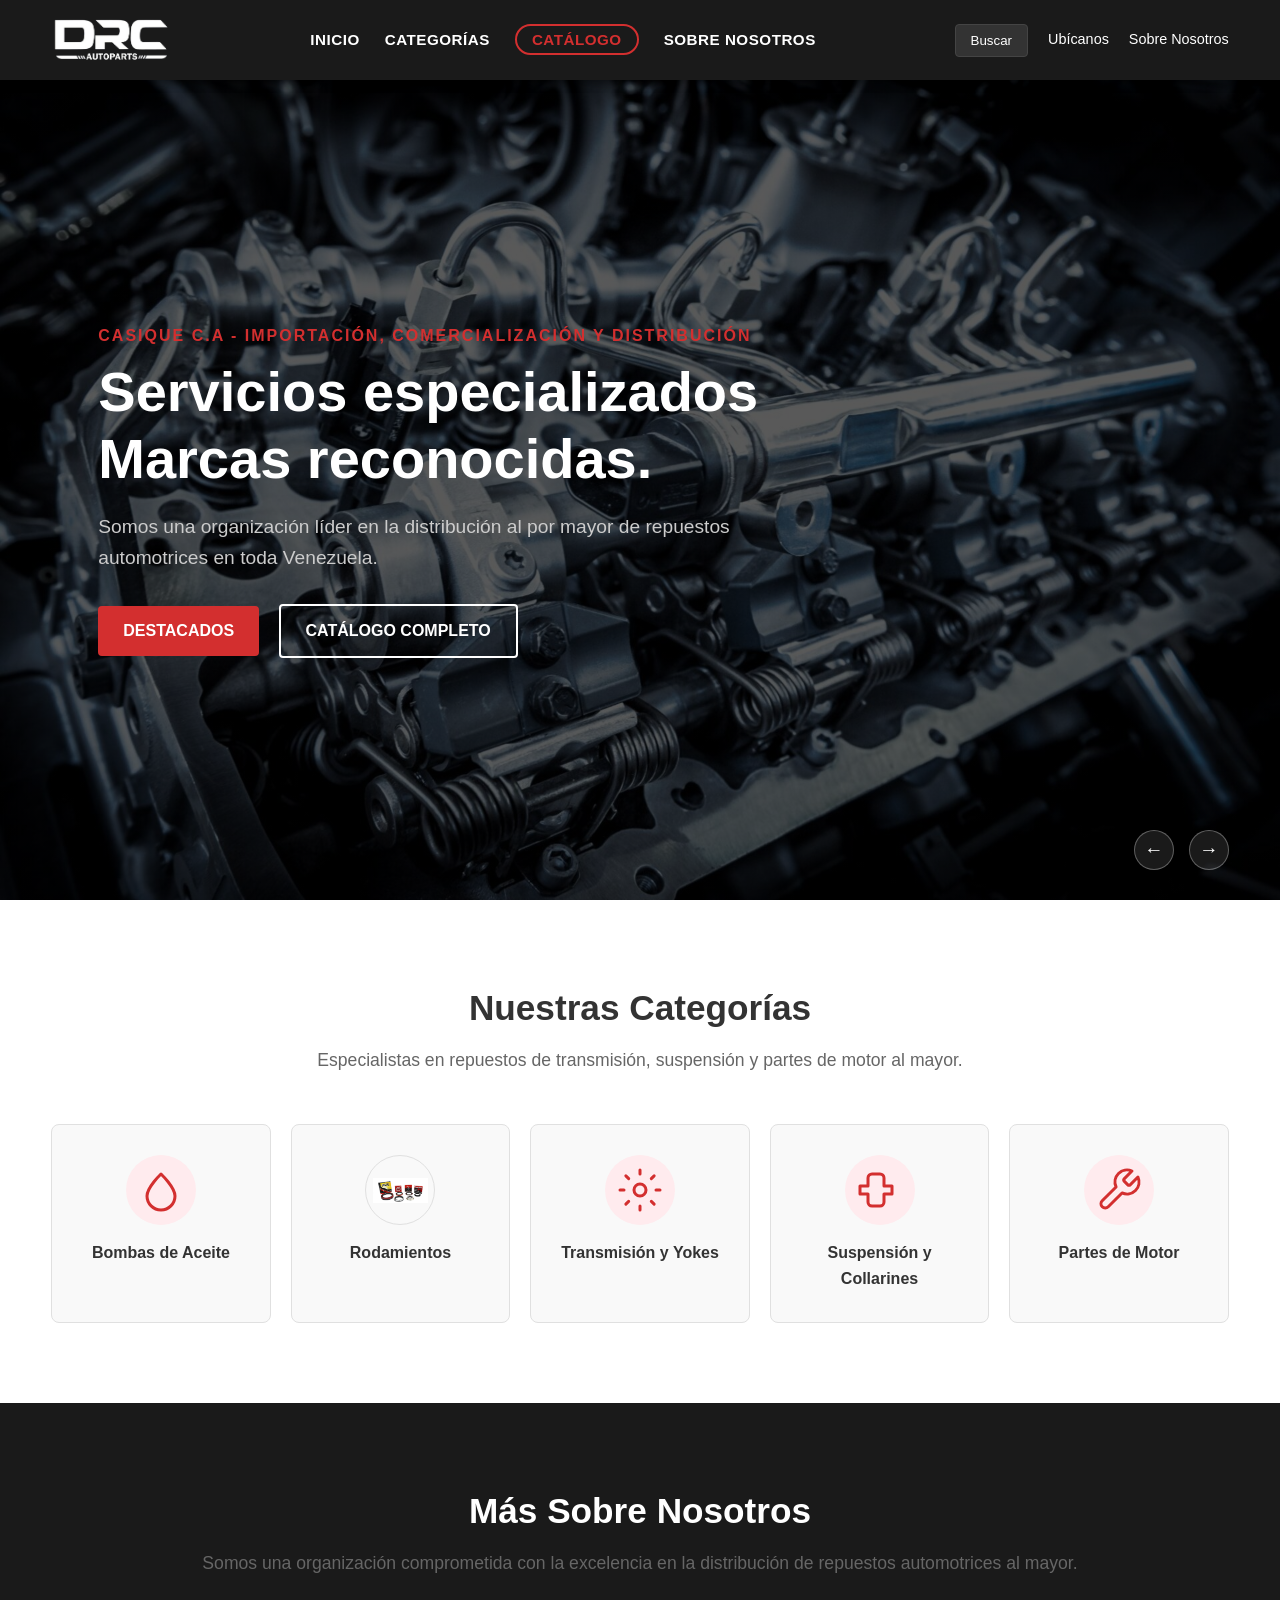
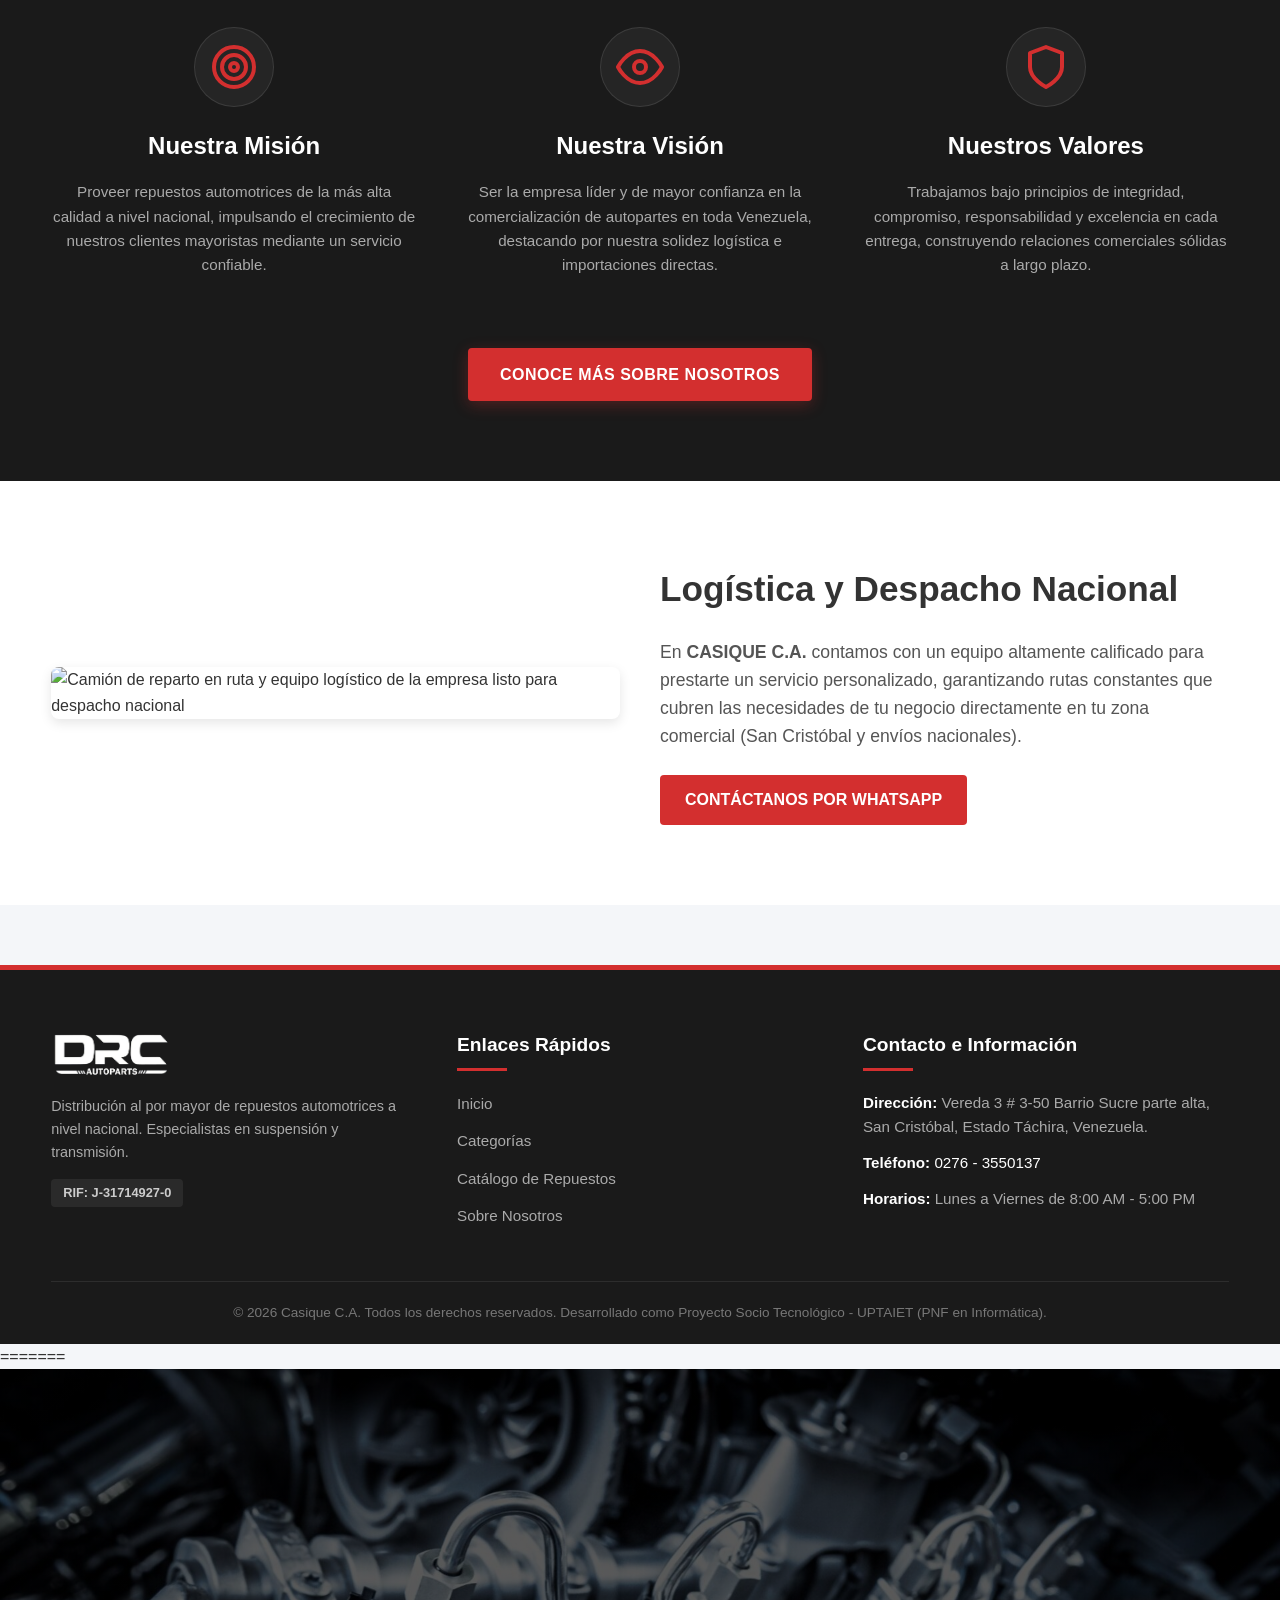
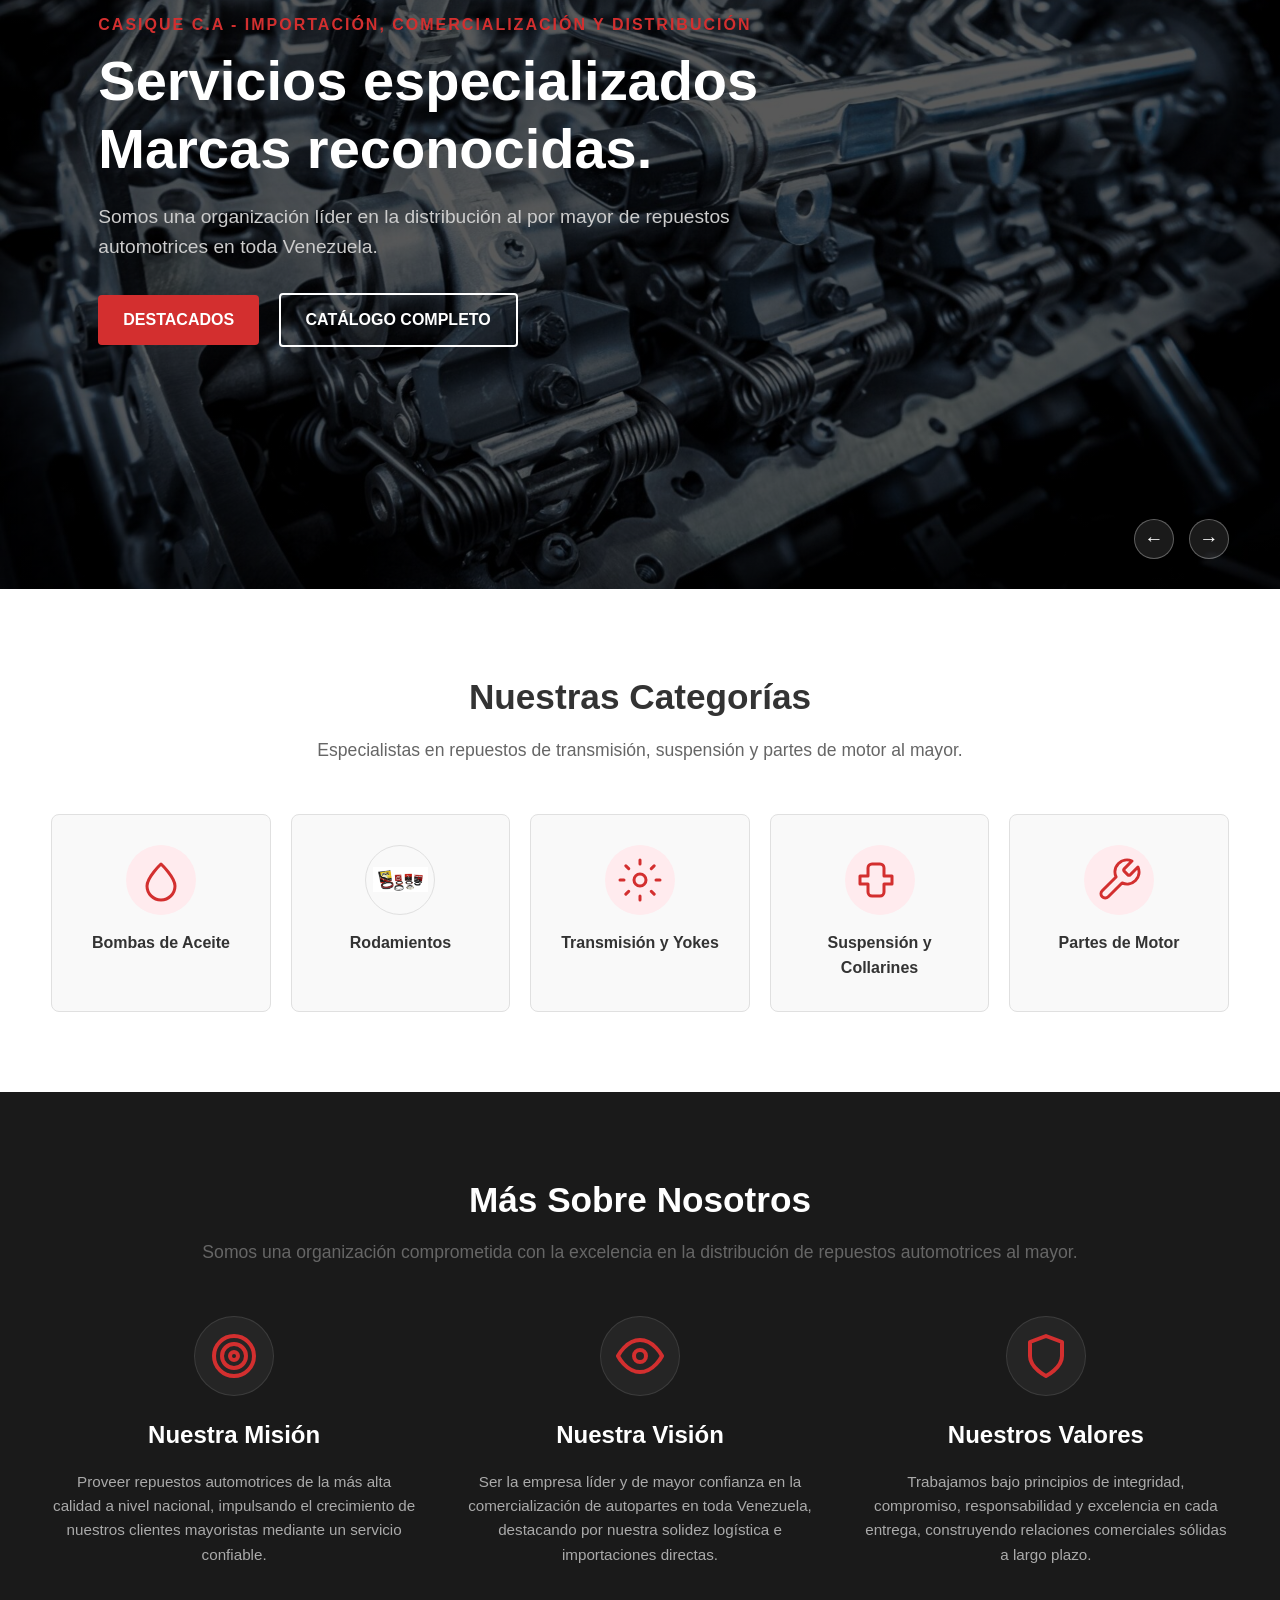
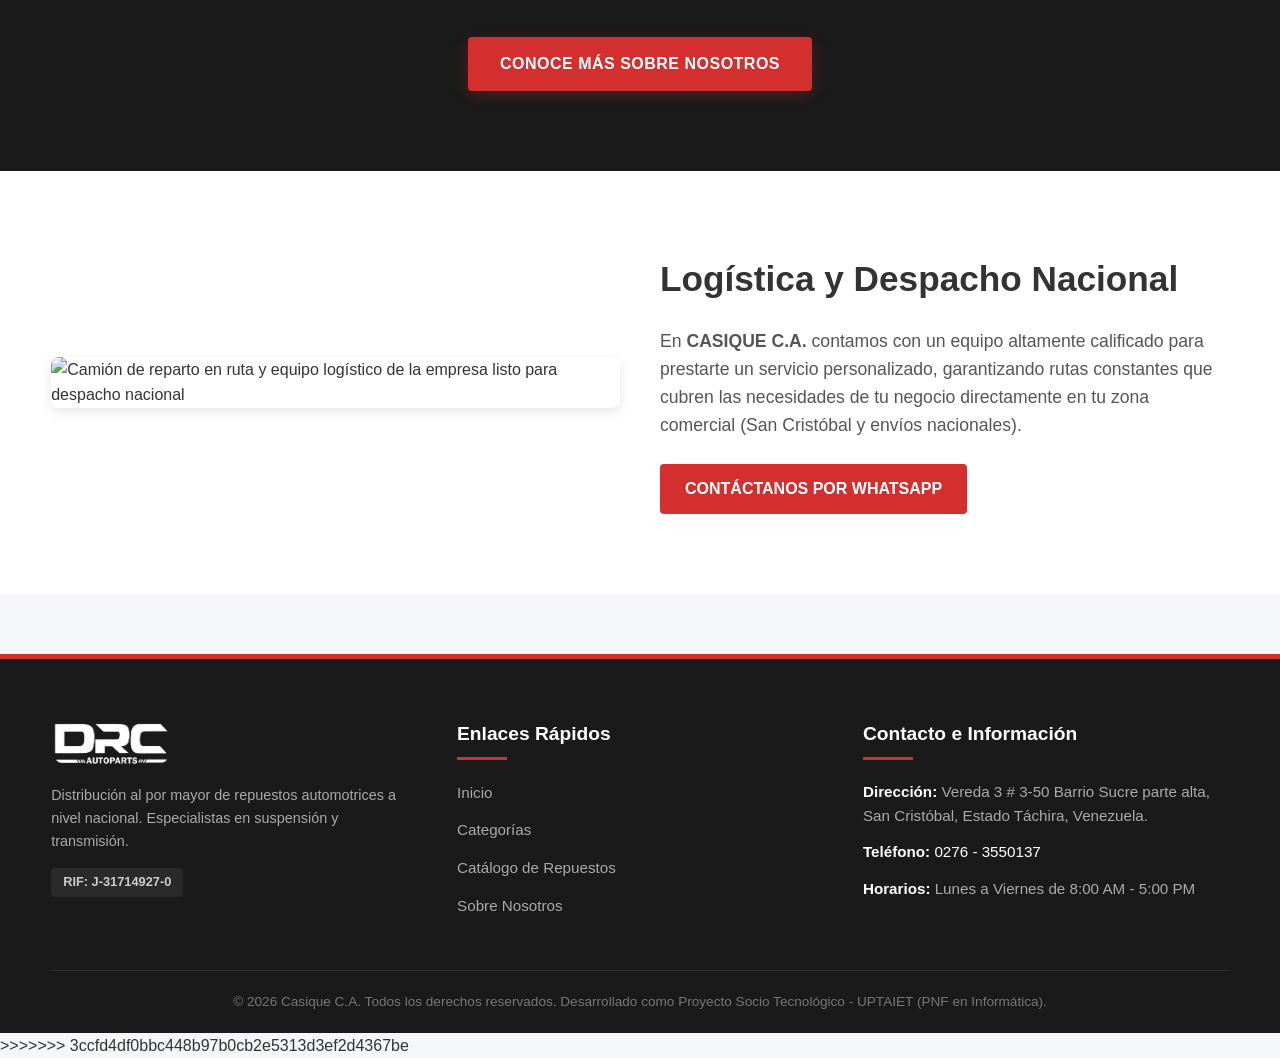
==== index.html @ ba5ac3df "resubiendo" ====
<!DOCTYPE html>
<html lang="es">

<head>
    <meta charset="UTF-8">
    <meta name="viewport" content="width=device-width, initial-scale=1.0">
    <title>Casique C.A | Mayor de Repuestos para Autos y Camiones</title>
    <link rel="stylesheet" href="estilos.css">
</head>

<body>

    <header>
        <div class="logo">
            <img src="images/logo.png" alt="Logo de la empresa Casique C.A.">
        </div>

        <nav id="nav-menu">
            <ul>
                <li><a href="#inicio">Inicio</a></li>
                <li><a href="#categorias">Categorías</a></li>
                <li><a href="catalogo.html" class="highlight-link">Catálogo</a></li>
                <li><a href="#sobre-nosotros">Sobre Nosotros</a></li>
            </ul>
        </nav>

        <div class="header-tools">
            <button class="buscar" id="header-search-btn">Buscar</button>
            <a href="#despacho">Ubícanos</a>
            <a href="#sobre-nosotros">Sobre Nosotros</a>
        </div>

        <button class="hamburger" id="hamburger-btn" aria-label="Abrir menú">
            <span></span>
            <span></span>
            <span></span>
        </button>
    </header>

    <main>

        <section id="inicio">
            <div class="banner-background">
                <div class="slide active"
                    style="background-image: linear-gradient(rgba(0,0,0,0.65), rgba(0,0,0,0.65)), url('images/fondo1.jpg');">
                </div>
                <div class="slide"
                    style="background-image: linear-gradient(rgba(0,0,0,0.65), rgba(0,0,0,0.65)), url('https://images.unsplash.com/photo-1486006920555-c77dce18193b?auto=format&fit=crop&w=1600&q=80');">
                </div>
                <div class="slide"
                    style="background-image: linear-gradient(rgba(0,0,0,0.65), rgba(0,0,0,0.65)), url('https://images.unsplash.com/photo-1507136566006-cfc505b114fc?auto=format&fit=crop&w=1600&q=80');">
                </div>
            </div>

            <div class="banner-content">
                <p class="subtitle">CASIQUE C.A - IMPORTACIÓN, COMERCIALIZACIÓN Y DISTRIBUCIÓN</p>
                <h1 id="slider-title">Servicios especializados<br>Marcas reconocidas.</h1>
                <p id="slider-desc">Somos una organización líder en la distribución al por mayor de repuestos
                    automotrices en toda Venezuela.</p>
                <a href="#productos" class="btn">DESTACADOS</a>
                <a href="catalogo.html" class="btn btn-outline"
                    style="margin-left: 15px; background-color: transparent; border: 2px solid #fff; color: #fff;">CATÁLOGO
                    COMPLETO</a>
            </div>

            <div class="slider-controls">
                <button class="prev" id="slider-prev">&larr;</button>
                <button class="next" id="slider-next">&rarr;</button>
            </div>
        </section>


        <section id="categorias">
            <h2>Nuestras Categorías</h2>
            <p>Especialistas en repuestos de transmisión, suspensión y partes de motor al mayor.</p>

            <div class="grid-categorias">
                <article class="categoria-item" data-filter="bombas">
                    <div class="categoria-icon">
                        <svg width="48" height="48" viewBox="0 0 24 24" fill="none" stroke="currentColor"
                            stroke-width="1.5" stroke-linecap="round" stroke-linejoin="round">
                            <path d="M12 22a7 7 0 0 0 7-7c0-4.3-7-11-7-11S5 10.7 5 15a7 7 0 0 0 7 7z"></path>
                        </svg>
                    </div>
                    <h3>Bombas de Aceite</h3>
                </article>
                <article class="categoria-item" data-filter="rodamientos">
                    <div class="categoria-icon-img">
                        <img src="images/rodamiento.PNG" alt="Rodamiento automotriz Casique C.A.">
                    </div>
                    <h3>Rodamientos</h3>
                </article>
                <article class="categoria-item" data-filter="transmision">
                    <div class="categoria-icon">
                        <svg width="48" height="48" viewBox="0 0 24 24" fill="none" stroke="currentColor"
                            stroke-width="1.5" stroke-linecap="round" stroke-linejoin="round">
                            <circle cx="12" cy="12" r="3"></circle>
                            <path
                                d="M12 2v2M12 20v2M4.93 4.93l1.41 1.41M17.66 17.66l1.41 1.41M2 12h2M20 12h2M6.34 17.66l-1.41 1.41M19.07 4.93l-1.41 1.41">
                            </path>
                        </svg>
                    </div>
                    <h3>Transmisión y Yokes</h3>
                </article>
                <article class="categoria-item" data-filter="suspension">
                    <div class="categoria-icon">
                        <svg width="48" height="48" viewBox="0 0 24 24" fill="none" stroke="currentColor"
                            stroke-width="1.5" stroke-linecap="round" stroke-linejoin="round">
                            <path
                                d="M18 10h-4V6a2 2 0 0 0-2-2H8a2 2 0 0 0-2 2v4H2v4h4v4a2 2 0 0 0 2 2h4a2 2 0 0 0 2-2v-4h4v-4z">
                            </path>
                        </svg>
                    </div>
                    <h3>Suspensión y Collarines</h3>
                </article>
                <article class="categoria-item" data-filter="motor">
                    <div class="categoria-icon">
                        <svg width="48" height="48" viewBox="0 0 24 24" fill="none" stroke="currentColor"
                            stroke-width="1.5" stroke-linecap="round" stroke-linejoin="round">
                            <path
                                d="M14.7 6.3a1 1 0 0 0 0 1.4l1.6 1.6a1 1 0 0 0 1.4 0l3.77-3.77a6 6 0 0 1-7.94 7.94l-6.91 6.91a2.12 2.12 0 0 1-3-3l6.91-6.91a6 6 0 0 1 7.94-7.94l-3.76 3.76z">
                            </path>
                        </svg>
                    </div>
                    <h3>Partes de Motor</h3>
                </article>
            </div>
        </section>

        <section id="sobre-nosotros">
            <h2>Más Sobre Nosotros</h2>
            <p>Somos una organización comprometida con la excelencia en la distribución de repuestos automotrices al
                mayor.</p>

            <div class="grid-nosotros">
                <div class="nosotros-item">
                    <div class="icono">
                        <svg width="48" height="48" viewBox="0 0 24 24" fill="none" stroke="currentColor"
                            stroke-width="2" stroke-linecap="round" stroke-linejoin="round">
                            <circle cx="12" cy="12" r="10"></circle>
                            <circle cx="12" cy="12" r="6"></circle>
                            <circle cx="12" cy="12" r="2"></circle>
                        </svg>
                    </div>
                    <h3>Nuestra Misión</h3>
                    <p>Proveer repuestos automotrices de la más alta calidad a nivel nacional, impulsando el crecimiento
                        de nuestros clientes mayoristas mediante un servicio confiable.</p>
                </div>
                <div class="nosotros-item">
                    <div class="icono">
                        <svg width="48" height="48" viewBox="0 0 24 24" fill="none" stroke="currentColor"
                            stroke-width="2" stroke-linecap="round" stroke-linejoin="round">
                            <path d="M1 12s4-8 11-8 11 8 11 8-4 8-11 8-11-8-11-8z"></path>
                            <circle cx="12" cy="12" r="3"></circle>
                        </svg>
                    </div>
                    <h3>Nuestra Visión</h3>
                    <p>Ser la empresa líder y de mayor confianza en la comercialización de autopartes en toda Venezuela,
                        destacando por nuestra solidez logística e importaciones directas.</p>
                </div>
                <div class="nosotros-item">
                    <div class="icono">
                        <svg width="48" height="48" viewBox="0 0 24 24" fill="none" stroke="currentColor"
                            stroke-width="2" stroke-linecap="round" stroke-linejoin="round">
                            <path d="M12 22s8-4 8-10V5l-8-3-8 3v7c0 6 8 10 8 10z"></path>
                        </svg>
                    </div>
                    <h3>Nuestros Valores</h3>
                    <p>Trabajamos bajo principios de integridad, compromiso, responsabilidad y excelencia en cada
                        entrega, construyendo relaciones comerciales sólidas a largo plazo.</p>
                </div>
            </div>

            <div class="nosotros-cta" style="text-align: center; margin-top: 50px;">
                <a href="nosotros.html" class="btn btn-large">Conoce más sobre nosotros</a>
            </div>
        </section>


        <section id="despacho">
            <div class="despacho-banner">
                <img src="https://images.unsplash.com/photo-1586528116311-ad8dd3c8310d?auto=format&fit=crop&w=800&q=80"
                    alt="Camión de reparto en ruta y equipo logístico de la empresa listo para despacho nacional">
            </div>

            <div class="despacho-texto">
                <h2>Logística y Despacho Nacional</h2>
                <p>En <strong>CASIQUE C.A.</strong> contamos con un equipo altamente calificado para prestarte un
                    servicio personalizado, garantizando rutas constantes que cubren las necesidades de tu negocio
                    directamente en tu zona comercial (San Cristóbal y envíos nacionales).</p>
                <a href="https://wa.me/582763550137" target="_blank" class="btn">Contáctanos por WhatsApp</a>
            </div>
        </section>

    </main>

    <!-- El Modal de Detalles del Producto ha sido trasladado a catalogo.html -->

    <!-- Pie de Página Institucional -->
    <footer>
        <div class="footer-container">
            <div class="footer-col footer-about">
                <img src="images/logo.png" alt="Casique C.A. Logo" class="footer-logo">
                <p>Distribución al por mayor de repuestos automotrices a nivel nacional. Especialistas en suspensión y
                    transmisión.</p>
                <div class="footer-rif">RIF: J-31714927-0</div>
            </div>

            <div class="footer-col footer-links">
                <h3>Enlaces Rápidos</h3>
                <ul>
                    <li><a href="#inicio">Inicio</a></li>
                    <li><a href="#categorias">Categorías</a></li>
                    <li><a href="catalogo.html">Catálogo de Repuestos</a></li>
                    <li><a href="#sobre-nosotros">Sobre Nosotros</a></li>
                </ul>
            </div>

            <div class="footer-col footer-contact">
                <h3>Contacto e Información</h3>
                <p><strong>Dirección:</strong> Vereda 3 # 3-50 Barrio Sucre parte alta, San Cristóbal, Estado Táchira,
                    Venezuela.</p>
                <p><strong>Teléfono:</strong> <a href="tel:+582763550137">0276 - 3550137</a></p>
                <p><strong>Horarios:</strong> Lunes a Viernes de 8:00 AM - 5:00 PM</p>
            </div>
        </div>

        <div class="footer-bottom">
            <p>&copy; 2026 Casique C.A. Todos los derechos reservados. Desarrollado como Proyecto Socio Tecnológico -
                UPTAIET (PNF en Informática).</p>
        </div>
    </footer>

    <script src="datos.js"></script>
    <script src="script.js"></script>
</body>

=======
<!DOCTYPE html>
<html lang="es">

<head>
    <meta charset="UTF-8">
    <meta name="viewport" content="width=device-width, initial-scale=1.0">
    <title>Casique C.A | Mayor de Repuestos para Autos y Camiones</title>
    <link rel="stylesheet" href="estilos.css">
</head>

<body>

    <header>
        <div class="logo">
            <img src="images/logo.png" alt="Logo de la empresa Casique C.A.">
        </div>

        <nav id="nav-menu">
            <ul>
                <li><a href="#inicio">Inicio</a></li>
                <li><a href="#categorias">Categorías</a></li>
                <li><a href="catalogo.html" class="highlight-link">Catálogo</a></li>
                <li><a href="#sobre-nosotros">Sobre Nosotros</a></li>
            </ul>
        </nav>

        <div class="header-tools">
            <button class="buscar" id="header-search-btn">Buscar</button>
            <a href="#despacho">Ubícanos</a>
            <a href="#sobre-nosotros">Sobre Nosotros</a>
        </div>

        <button class="hamburger" id="hamburger-btn" aria-label="Abrir menú">
            <span></span>
            <span></span>
            <span></span>
        </button>
    </header>

    <main>

        <section id="inicio">
            <div class="banner-background">
                <div class="slide active"
                    style="background-image: linear-gradient(rgba(0,0,0,0.65), rgba(0,0,0,0.65)), url('images/fondo1.jpg');">
                </div>
                <div class="slide"
                    style="background-image: linear-gradient(rgba(0,0,0,0.65), rgba(0,0,0,0.65)), url('https://images.unsplash.com/photo-1486006920555-c77dce18193b?auto=format&fit=crop&w=1600&q=80');">
                </div>
                <div class="slide"
                    style="background-image: linear-gradient(rgba(0,0,0,0.65), rgba(0,0,0,0.65)), url('https://images.unsplash.com/photo-1507136566006-cfc505b114fc?auto=format&fit=crop&w=1600&q=80');">
                </div>
            </div>

            <div class="banner-content">
                <p class="subtitle">CASIQUE C.A - IMPORTACIÓN, COMERCIALIZACIÓN Y DISTRIBUCIÓN</p>
                <h1 id="slider-title">Servicios especializados<br>Marcas reconocidas.</h1>
                <p id="slider-desc">Somos una organización líder en la distribución al por mayor de repuestos
                    automotrices en toda Venezuela.</p>
                <a href="#productos" class="btn">DESTACADOS</a>
                <a href="catalogo.html" class="btn btn-outline"
                    style="margin-left: 15px; background-color: transparent; border: 2px solid #fff; color: #fff;">CATÁLOGO
                    COMPLETO</a>
            </div>

            <div class="slider-controls">
                <button class="prev" id="slider-prev">&larr;</button>
                <button class="next" id="slider-next">&rarr;</button>
            </div>
        </section>


        <section id="categorias">
            <h2>Nuestras Categorías</h2>
            <p>Especialistas en repuestos de transmisión, suspensión y partes de motor al mayor.</p>

            <div class="grid-categorias">
                <article class="categoria-item" data-filter="bombas">
                    <div class="categoria-icon">
                        <svg width="48" height="48" viewBox="0 0 24 24" fill="none" stroke="currentColor"
                            stroke-width="1.5" stroke-linecap="round" stroke-linejoin="round">
                            <path d="M12 22a7 7 0 0 0 7-7c0-4.3-7-11-7-11S5 10.7 5 15a7 7 0 0 0 7 7z"></path>
                        </svg>
                    </div>
                    <h3>Bombas de Aceite</h3>
                </article>
                <article class="categoria-item" data-filter="rodamientos">
                    <div class="categoria-icon-img">
                        <img src="images/rodamiento.PNG" alt="Rodamiento automotriz Casique C.A.">
                    </div>
                    <h3>Rodamientos</h3>
                </article>
                <article class="categoria-item" data-filter="transmision">
                    <div class="categoria-icon">
                        <svg width="48" height="48" viewBox="0 0 24 24" fill="none" stroke="currentColor"
                            stroke-width="1.5" stroke-linecap="round" stroke-linejoin="round">
                            <circle cx="12" cy="12" r="3"></circle>
                            <path
                                d="M12 2v2M12 20v2M4.93 4.93l1.41 1.41M17.66 17.66l1.41 1.41M2 12h2M20 12h2M6.34 17.66l-1.41 1.41M19.07 4.93l-1.41 1.41">
                            </path>
                        </svg>
                    </div>
                    <h3>Transmisión y Yokes</h3>
                </article>
                <article class="categoria-item" data-filter="suspension">
                    <div class="categoria-icon">
                        <svg width="48" height="48" viewBox="0 0 24 24" fill="none" stroke="currentColor"
                            stroke-width="1.5" stroke-linecap="round" stroke-linejoin="round">
                            <path
                                d="M18 10h-4V6a2 2 0 0 0-2-2H8a2 2 0 0 0-2 2v4H2v4h4v4a2 2 0 0 0 2 2h4a2 2 0 0 0 2-2v-4h4v-4z">
                            </path>
                        </svg>
                    </div>
                    <h3>Suspensión y Collarines</h3>
                </article>
                <article class="categoria-item" data-filter="motor">
                    <div class="categoria-icon">
                        <svg width="48" height="48" viewBox="0 0 24 24" fill="none" stroke="currentColor"
                            stroke-width="1.5" stroke-linecap="round" stroke-linejoin="round">
                            <path
                                d="M14.7 6.3a1 1 0 0 0 0 1.4l1.6 1.6a1 1 0 0 0 1.4 0l3.77-3.77a6 6 0 0 1-7.94 7.94l-6.91 6.91a2.12 2.12 0 0 1-3-3l6.91-6.91a6 6 0 0 1 7.94-7.94l-3.76 3.76z">
                            </path>
                        </svg>
                    </div>
                    <h3>Partes de Motor</h3>
                </article>
            </div>
        </section>


        <!-- El Catálogo Interactivo ha sido trasladado a catalogo.html -->


        <section id="sobre-nosotros">
            <h2>Más Sobre Nosotros</h2>
            <p>Somos una organización comprometida con la excelencia en la distribución de repuestos automotrices al
                mayor.</p>

            <div class="grid-nosotros">
                <div class="nosotros-item">
                    <div class="icono">
                        <svg width="48" height="48" viewBox="0 0 24 24" fill="none" stroke="currentColor"
                            stroke-width="2" stroke-linecap="round" stroke-linejoin="round">
                            <circle cx="12" cy="12" r="10"></circle>
                            <circle cx="12" cy="12" r="6"></circle>
                            <circle cx="12" cy="12" r="2"></circle>
                        </svg>
                    </div>
                    <h3>Nuestra Misión</h3>
                    <p>Proveer repuestos automotrices de la más alta calidad a nivel nacional, impulsando el crecimiento
                        de nuestros clientes mayoristas mediante un servicio confiable.</p>
                </div>
                <div class="nosotros-item">
                    <div class="icono">
                        <svg width="48" height="48" viewBox="0 0 24 24" fill="none" stroke="currentColor"
                            stroke-width="2" stroke-linecap="round" stroke-linejoin="round">
                            <path d="M1 12s4-8 11-8 11 8 11 8-4 8-11 8-11-8-11-8z"></path>
                            <circle cx="12" cy="12" r="3"></circle>
                        </svg>
                    </div>
                    <h3>Nuestra Visión</h3>
                    <p>Ser la empresa líder y de mayor confianza en la comercialización de autopartes en toda Venezuela,
                        destacando por nuestra solidez logística e importaciones directas.</p>
                </div>
                <div class="nosotros-item">
                    <div class="icono">
                        <svg width="48" height="48" viewBox="0 0 24 24" fill="none" stroke="currentColor"
                            stroke-width="2" stroke-linecap="round" stroke-linejoin="round">
                            <path d="M12 22s8-4 8-10V5l-8-3-8 3v7c0 6 8 10 8 10z"></path>
                        </svg>
                    </div>
                    <h3>Nuestros Valores</h3>
                    <p>Trabajamos bajo principios de integridad, compromiso, responsabilidad y excelencia en cada
                        entrega, construyendo relaciones comerciales sólidas a largo plazo.</p>
                </div>
            </div>

            <div class="nosotros-cta" style="text-align: center; margin-top: 50px;">
                <a href="nosotros.html" class="btn btn-large">Conoce más sobre nosotros</a>
            </div>
        </section>


        <section id="despacho">
            <div class="despacho-banner">
                <img src="https://images.unsplash.com/photo-1586528116311-ad8dd3c8310d?auto=format&fit=crop&w=800&q=80"
                    alt="Camión de reparto en ruta y equipo logístico de la empresa listo para despacho nacional">
            </div>

            <div class="despacho-texto">
                <h2>Logística y Despacho Nacional</h2>
                <p>En <strong>CASIQUE C.A.</strong> contamos con un equipo altamente calificado para prestarte un
                    servicio personalizado, garantizando rutas constantes que cubren las necesidades de tu negocio
                    directamente en tu zona comercial (San Cristóbal y envíos nacionales).</p>
                <a href="https://wa.me/582763550137" target="_blank" class="btn">Contáctanos por WhatsApp</a>
            </div>
        </section>

    </main>

    <!-- El Modal de Detalles del Producto ha sido trasladado a catalogo.html -->

    <!-- Pie de Página Institucional -->
    <footer>
        <div class="footer-container">
            <div class="footer-col footer-about">
                <img src="images/logo.png" alt="Casique C.A. Logo" class="footer-logo">
                <p>Distribución al por mayor de repuestos automotrices a nivel nacional. Especialistas en suspensión y
                    transmisión.</p>
                <div class="footer-rif">RIF: J-31714927-0</div>
            </div>

            <div class="footer-col footer-links">
                <h3>Enlaces Rápidos</h3>
                <ul>
                    <li><a href="#inicio">Inicio</a></li>
                    <li><a href="#categorias">Categorías</a></li>
                    <li><a href="catalogo.html">Catálogo de Repuestos</a></li>
                    <li><a href="#sobre-nosotros">Sobre Nosotros</a></li>
                </ul>
            </div>

            <div class="footer-col footer-contact">
                <h3>Contacto e Información</h3>
                <p><strong>Dirección:</strong> Vereda 3 # 3-50 Barrio Sucre parte alta, San Cristóbal, Estado Táchira,
                    Venezuela.</p>
                <p><strong>Teléfono:</strong> <a href="tel:+582763550137">0276 - 3550137</a></p>
                <p><strong>Horarios:</strong> Lunes a Viernes de 8:00 AM - 5:00 PM</p>
            </div>
        </div>

        <div class="footer-bottom">
            <p>&copy; 2026 Casique C.A. Todos los derechos reservados. Desarrollado como Proyecto Socio Tecnológico -
                UPTAIET (PNF en Informática).</p>
        </div>
    </footer>

    <script src="datos.js"></script>
    <script src="script.js"></script>
</body>

>>>>>>> 3ccfd4df0bbc448b97b0cb2e5313d3ef2d4367be

</html>
---- estilos.css ----
:root {
            --primary: #d32f2f;
            --primary-hover: #b71c1c;
            --dark: #1a1a1a;
            --light: #f4f6f9;
            --white: #ffffff;
            --gray-text: #666;
            --light-gray: #e0e0e0;
            --transition: all 0.3s ease;
        }

        /* --- ESTILOS GENERALES Y RESETEO --- */
        * {
            margin: 0;
            padding: 0;
            box-sizing: border-box;
        }

        body {
            font-family: 'Segoe UI', Tahoma, Geneva, Verdana, sans-serif;
            background-color: var(--light);
            color: #333;
            line-height: 1.6;
            padding-top: 80px; /* Evita que el header fijo tape el contenido */
            overflow-x: hidden;
        }

        a {
            text-decoration: none;
            color: inherit;
        }

        ul {
            list-style: none;
        }

        img {
            max-width: 100%;
            height: auto;
            display: block;
        }

        /* --- BOTONES --- */
        .btn {
            display: inline-block;
            background-color: var(--primary); /* Rojo automotriz/corporativo */
            color: #fff;
            padding: 12px 25px;
            font-weight: bold;
            border-radius: 4px;
            text-transform: uppercase;
            transition: var(--transition);
            border: none;
            cursor: pointer;
        }

        .btn:hover {
            background-color: var(--primary-hover);
        }

        .btn-large {
            padding: 14px 32px;
            font-size: 1rem;
            letter-spacing: 0.5px;
            box-shadow: 0 4px 15px rgba(211, 47, 47, 0.3);
        }

        /* --- HEADER GLOBAL --- */
        header {
            position: fixed;
            top: 0;
            left: 0;
            width: 100%;
            height: 80px;
            background-color: var(--dark); /* Fondo oscuro elegante */
            color: #fff;
            display: flex;
            justify-content: space-between;
            align-items: center;
            padding: 0 4%;
            box-shadow: 0 2px 10px rgba(0,0,0,0.3);
            z-index: 1000;
        }

        .logo img {
            height: 50px; /* Tamaño estimado para el logo corporativo */
            background-color: transparent;
        }

        nav ul {
            display: flex;
            gap: 25px;
        }

        nav ul li a {
            font-weight: 600;
            font-size: 0.95rem;
            text-transform: uppercase;
            letter-spacing: 0.5px;
            transition: color 0.3s;
        }

        nav ul li a:hover {
            color: var(--primary);
        }

        .header-tools {
            display: flex;
            align-items: center;
            gap: 20px;
        }

        .header-tools .buscar {
            background: #333;
            color: #fff;
            border: 1px solid #444;
            padding: 8px 15px;
            border-radius: 4px;
            cursor: pointer;
            transition: var(--transition);
        }

        .header-tools .buscar:hover {
            background-color: var(--primary);
            border-color: var(--primary);
        }

        .header-tools a {
            font-size: 0.9rem;
            font-weight: 500;
        }

        .btn-login {
            background-color: #333;
            padding: 8px 15px;
            border-radius: 4px;
            border: 1px solid #444;
            transition: var(--transition);
        }

        .btn-login:hover {
            background-color: var(--primary);
            border-color: var(--primary);
        }

        /* Hamburguesa por defecto oculta en escritorio */
        .hamburger {
            display: none;
        }

        /* --- SECCIÓN 1: BANNER PRINCIPAL (SLIDER) --- */
        #inicio {
            position: relative;
            height: calc(100vh - 80px);
            background-color: #0a0a0a;
            display: flex;
            align-items: center;
            overflow: hidden;
            color: #fff;
        }

        .banner-background {
            position: absolute;
            top: 0;
            left: 0;
            width: 100%;
            height: 100%;
            z-index: 1;
        }

        .slide {
            position: absolute;
            top: 0;
            left: 0;
            width: 100%;
            height: 100%;
            background-size: cover;
            background-position: center;
            opacity: 0;
            transition: opacity 1s ease-in-out;
            z-index: 1;
        }

        .slide.active {
            opacity: 1;
            z-index: 2;
        }

        .banner-content {
            position: relative;
            z-index: 3;
            max-width: 800px;
            padding: 0 4%;
            opacity: 1;
            transition: opacity 0.5s ease;
        }

        .banner-content p.subtitle {
            color: var(--primary);
            font-weight: bold;
            letter-spacing: 2px;
            margin-bottom: 10px;
        }

        .banner-content h1 {
            font-size: 3.5rem;
            line-height: 1.2;
            margin-bottom: 20px;
            font-weight: 800;
        }

        .banner-content p:nth-child(3) {
            font-size: 1.2rem;
            margin-bottom: 30px;
            color: #ccc;
        }

        /* Controles simulados del Slider */
        .slider-controls {
            position: absolute;
            bottom: 30px;
            right: 4%;
            z-index: 3;
            display: flex;
            align-items: center;
            gap: 15px;
        }

        .slider-controls button {
            background: rgba(255,255,255,0.1);
            border: 1px solid rgba(255,255,255,0.3);
            color: #fff;
            width: 40px;
            height: 40px;
            border-radius: 50%;
            cursor: pointer;
            font-size: 1.2rem;
            transition: background 0.3s;
        }

        .slider-controls button:hover {
            background: var(--primary);
            border-color: var(--primary);
        }

        /* --- SECCIÓN GENERAL (ESTRUCTURA DE BLOQUES) --- */
        section {
            padding: 80px 4%;
        }

        section h2 {
            font-size: 2.2rem;
            text-align: center;
            margin-bottom: 10px;
            font-weight: 700;
        }

        section > p {
            text-align: center;
            color: #666;
            margin-bottom: 50px;
            font-size: 1.1rem;
        }

        /* --- SECCIÓN 2: CATEGORÍAS --- */
        #categorias {
            background-color: var(--white);
        }

        .grid-categorias {
            display: grid;
            grid-template-columns: repeat(auto-fit, minmax(180px, 1fr));
            gap: 20px;
        }

        .categoria-item {
            background-color: #f9f9f9;
            border: 1px solid var(--light-gray);
            border-radius: 8px;
            padding: 30px 20px;
            text-align: center;
            transition: var(--transition);
            cursor: pointer;
        }

        .categoria-item:hover {
            transform: translateY(-5px);
            box-shadow: 0 5px 15px rgba(0,0,0,0.1);
            border-color: var(--primary);
        }

        .categoria-icon {
            width: 70px;
            height: 70px;
            background-color: #ffebee;
            color: var(--primary);
            border-radius: 50%;
            display: flex;
            align-items: center;
            justify-content: center;
            margin: 0 auto 15px;
            transition: var(--transition);
        }

        .categoria-icon-img {
            width: 70px;
            height: 70px;
            border-radius: 50%;
            background-color: #f9f9f9;
            overflow: hidden;
            border: 1px solid var(--light-gray);
            display: flex;
            align-items: center;
            justify-content: center;
            margin: 0 auto 15px;
            transition: var(--transition);
        }

        .categoria-icon-img img {
            max-width: 80%;
            max-height: 80%;
            object-fit: contain;
            background-color: transparent;
        }

        .categoria-item:hover .categoria-icon {
            background-color: var(--primary);
            color: var(--white);
        }

        .categoria-item:hover .categoria-icon-img {
            border-color: var(--primary);
        }

        .categoria-item h3 {
            font-size: 1rem;
            font-weight: 600;
        }

        /* --- SECCIÓN 3: CATALOGO DE PRODUCTOS --- */
        .seccion-catalogo {
            background-color: #f4f6f9;
        }

        .catalogo-controles {
            display: flex;
            flex-direction: column;
            gap: 20px;
            margin-bottom: 40px;
            align-items: center;
            width: 100%;
        }

        .buscador-caja {
            position: relative;
            width: 100%;
            max-width: 600px;
        }

        .buscador-caja input {
            width: 100%;
            padding: 14px 50px 14px 20px;
            font-size: 1rem;
            border: 2px solid var(--light-gray);
            border-radius: 30px;
            outline: none;
            transition: var(--transition);
            box-shadow: 0 2px 5px rgba(0,0,0,0.02);
        }

        .buscador-caja input:focus {
            border-color: var(--primary);
            box-shadow: 0 0 10px rgba(211, 47, 47, 0.15);
        }

        .btn-clear-search {
            position: absolute;
            right: 15px;
            top: 50%;
            transform: translateY(-50%);
            background: none;
            border: none;
            font-size: 1.5rem;
            color: #aaa;
            cursor: pointer;
            display: none;
            font-weight: bold;
        }

        .btn-clear-search:hover {
            color: var(--primary);
        }

        .filtros-categorias {
            display: flex;
            flex-wrap: wrap;
            justify-content: center;
            gap: 10px;
        }

        .filtro-btn {
            padding: 8px 20px;
            border: 1px solid var(--light-gray);
            border-radius: 20px;
            background-color: var(--white);
            cursor: pointer;
            font-weight: 600;
            font-size: 0.9rem;
            transition: var(--transition);
        }

        .filtro-btn:hover, .filtro-btn.activo {
            background-color: var(--primary);
            color: var(--white);
            border-color: var(--primary);
        }

        .grid-productos {
            display: grid;
            grid-template-columns: repeat(auto-fill, minmax(260px, 1fr));
            gap: 30px;
            width: 100%;
            transition: opacity 0.3s ease;
        }

        .producto-card {
            background: var(--white);
            border-radius: 8px;
            padding: 20px;
            box-shadow: 0 2px 8px rgba(0,0,0,0.05);
            display: flex;
            flex-direction: column;
            justify-content: space-between;
            border: 1px solid #eef2f5;
            transition: var(--transition);
            cursor: pointer;
            position: relative;
            overflow: hidden;
        }

        .producto-card:hover {
            transform: translateY(-5px);
            box-shadow: 0 8px 20px rgba(0,0,0,0.1);
            border-color: var(--primary);
        }

        .card-img-container {
            width: 100%;
            height: 180px;
            display: flex;
            align-items: center;
            justify-content: center;
            background-color: #fafafa;
            border-radius: 6px;
            margin-bottom: 15px;
            overflow: hidden;
            padding: 10px;
        }

        .producto-card img {
            max-width: 100%;
            max-height: 100%;
            object-fit: contain;
            transition: transform 0.3s ease;
        }

        .producto-card:hover img {
            transform: scale(1.08);
        }

        .card-info {
            display: flex;
            flex-direction: column;
            flex-grow: 1;
            margin-bottom: 15px;
        }

        .card-categoria-tag {
            font-size: 0.75rem;
            text-transform: uppercase;
            color: var(--primary);
            font-weight: 700;
            margin-bottom: 5px;
        }

        .producto-card h4 {
            font-size: 0.95rem;
            color: var(--dark);
            font-weight: 600;
            line-height: 1.4;
            display: -webkit-box;
            -webkit-line-clamp: 2;
            line-clamp: 2;
            -webkit-box-orient: vertical;
            overflow: hidden;
            height: 2.8em;
            margin-bottom: 10px;
        }

        .card-codigo {
            font-size: 0.85rem;
            color: var(--gray-text);
            font-weight: 500;
        }

        .card-codigo span {
            color: var(--dark);
            font-weight: 600;
        }

        .card-footer-btn {
            background-color: #f4f6f9;
            color: var(--dark);
            text-align: center;
            padding: 8px;
            border-radius: 4px;
            font-size: 0.85rem;
            font-weight: bold;
            transition: var(--transition);
        }

        .producto-card:hover .card-footer-btn {
            background-color: var(--primary);
            color: var(--white);
        }

        /* No Results */
        .no-results {
            display: flex;
            flex-direction: column;
            align-items: center;
            gap: 15px;
            padding: 60px 20px;
            text-align: center;
            width: 100%;
        }

        .no-results svg {
            color: #aaa;
        }

        .no-results p {
            font-size: 1.1rem;
            color: var(--gray-text);
        }

        .no-results.hidden {
            display: none;
        }

        /* --- SECCIÓN 4: SOBRE NOSOTROS --- */
        #sobre-nosotros {
            background-color: var(--dark);
            color: #fff;
        }

        .grid-nosotros {
            display: grid;
            grid-template-columns: repeat(auto-fit, minmax(280px, 1fr));
            gap: 40px;
            text-align: center;
        }

        .nosotros-item .icono {
            width: 80px;
            height: 80px;
            background-color: rgba(255,255,255,0.05);
            color: var(--primary);
            border-radius: 50%;
            display: flex;
            align-items: center;
            justify-content: center;
            margin: 0 auto 20px;
            border: 1px solid rgba(255,255,255,0.1);
            transition: var(--transition);
        }

        .nosotros-item:hover .icono {
            background-color: var(--primary);
            color: var(--white);
            transform: scale(1.05);
        }

        .nosotros-item h3 {
            font-size: 1.5rem;
            margin-bottom: 15px;
            color: #fff;
        }

        .nosotros-item p {
            color: #aaa;
            margin-bottom: 20px;
            font-size: 0.95rem;
            min-height: 40px;
        }

        .nosotros-item .btn {
            padding: 8px 20px;
            font-size: 0.85rem;
        }

        /* --- SECCIÓN 5: DESPACHO NACIONAL --- */
        #despacho {
            background-color: var(--white);
            display: flex;
            flex-direction: column;
            gap: 40px;
            align-items: center;
        }

        @media (min-width: 768px) {
            #despacho {
                flex-direction: row;
            }
            #despacho > div {
                flex: 1;
            }
        }

        .despacho-banner img {
            width: 100%;
            border-radius: 8px;
            box-shadow: 0 4px 12px rgba(0,0,0,0.1);
        }

        .despacho-texto h2 {
            text-align: left;
            margin-bottom: 20px;
        }

        .despacho-texto p {
            font-size: 1.1rem;
            color: #555;
            margin-bottom: 25px;
        }

        /* --- MODAL DE DETALLES DEL PRODUCTO --- */
        .modal {
            position: fixed;
            top: 0;
            left: 0;
            width: 100%;
            height: 100%;
            background-color: rgba(0, 0, 0, 0.75);
            backdrop-filter: blur(4px);
            z-index: 2000;
            display: flex;
            justify-content: center;
            align-items: center;
            opacity: 0;
            pointer-events: none;
            transition: opacity 0.3s ease;
        }

        .modal.active {
            opacity: 1;
            pointer-events: auto;
        }

        .modal-content {
            background-color: var(--white);
            border-radius: 12px;
            width: 90%;
            max-width: 750px;
            padding: 35px;
            position: relative;
            transform: translateY(-50px);
            transition: transform 0.3s ease;
            box-shadow: 0 10px 30px rgba(0, 0, 0, 0.3);
        }

        .modal.active .modal-content {
            transform: translateY(0);
        }

        .close-modal {
            position: absolute;
            top: 15px;
            right: 20px;
            font-size: 2.5rem;
            background: none;
            border: none;
            cursor: pointer;
            color: #888;
            transition: var(--transition);
            line-height: 1;
        }

        .close-modal:hover {
            color: var(--primary);
        }

        .modal-body {
            display: flex;
            flex-direction: column;
            gap: 30px;
            margin-top: 10px;
        }

        @media (min-width: 650px) {
            .modal-body {
                flex-direction: row;
            }
        }

        .modal-img-container {
            flex: 1;
            display: flex;
            justify-content: center;
            align-items: center;
            background-color: #f9f9f9;
            border-radius: 8px;
            overflow: hidden;
            padding: 20px;
            border: 1px solid var(--light-gray);
            height: 250px;
        }

        .modal-img-container img {
            max-width: 100%;
            max-height: 100%;
            object-fit: contain;
        }

        .modal-info {
            flex: 1.3;
            display: flex;
            flex-direction: column;
            justify-content: space-between;
        }

        .tag-categoria {
            align-self: flex-start;
            background-color: #ffebee;
            color: var(--primary);
            padding: 4px 12px;
            border-radius: 15px;
            font-size: 0.75rem;
            font-weight: 700;
            text-transform: uppercase;
            margin-bottom: 10px;
        }

        .modal-info h3 {
            font-size: 1.4rem;
            color: var(--dark);
            margin-bottom: 10px;
            font-weight: 700;
            line-height: 1.3;
        }

        .codigo-producto {
            font-size: 0.95rem;
            color: var(--gray-text);
            margin-bottom: 20px;
            font-weight: 500;
        }

        .codigo-producto span {
            color: var(--dark);
            font-weight: 700;
        }

        .detalles-compatibilidad {
            background-color: #f8f9fa;
            padding: 15px;
            border-radius: 6px;
            border-left: 4px solid var(--primary);
            margin-bottom: 20px;
            flex-grow: 1;
        }

        .detalles-compatibilidad h4 {
            font-size: 0.9rem;
            margin-bottom: 6px;
            color: var(--dark);
            text-transform: uppercase;
            letter-spacing: 0.5px;
        }

        .detalles-compatibilidad p {
            font-size: 0.9rem;
            color: #444;
            line-height: 1.5;
        }

        .btn-whatsapp {
            background-color: #25D366 !important;
            display: flex;
            align-items: center;
            justify-content: center;
            gap: 10px;
            width: 100%;
            font-size: 1rem;
            box-shadow: 0 4px 10px rgba(37, 211, 102, 0.2);
            transition: var(--transition);
        }

        .btn-whatsapp:hover {
            background-color: #128C7E !important;
        }

        /* --- PIE DE PÁGINA (FOOTER) --- */
        footer {
            background-color: var(--dark);
            color: #fff;
            padding: 60px 4% 20px;
            border-top: 5px solid var(--primary);
            margin-top: 60px;
        }

        .footer-container {
            display: grid;
            grid-template-columns: repeat(auto-fit, minmax(250px, 1fr));
            gap: 40px;
            max-width: 1200px;
            margin: 0 auto 40px;
        }

        .footer-col h3 {
            font-size: 1.2rem;
            margin-bottom: 20px;
            position: relative;
            padding-bottom: 10px;
            font-weight: 700;
        }

        .footer-col h3::after {
            content: '';
            position: absolute;
            bottom: 0;
            left: 0;
            width: 50px;
            height: 2.5px;
            background-color: var(--primary);
        }

        .footer-logo {
            height: 50px;
            margin-bottom: 15px;
            object-fit: contain;
            display: block;
        }

        .footer-about p {
            font-size: 0.9rem;
            color: #aaa;
            line-height: 1.6;
        }

        .footer-rif {
            display: inline-block;
            background-color: #2a2a2a;
            color: #ccc;
            padding: 4px 12px;
            font-size: 0.8rem;
            border-radius: 4px;
            margin-top: 15px;
            font-weight: 600;
        }

        .footer-links ul li {
            margin-bottom: 12px;
        }

        .footer-links ul li a {
            color: #aaa;
            transition: var(--transition);
            font-size: 0.95rem;
        }

        .footer-links ul li a:hover {
            color: var(--primary);
            padding-left: 6px;
        }

        .footer-contact p {
            color: #aaa;
            margin-bottom: 12px;
            font-size: 0.95rem;
        }

        .footer-contact p strong {
            color: #fff;
        }

        .footer-contact a {
            color: #fff;
            transition: var(--transition);
        }

        .footer-contact a:hover {
            color: var(--primary);
        }

        .footer-bottom {
            text-align: center;
            border-top: 1px solid #2d2d2d;
            padding-top: 20px;
            font-size: 0.85rem;
            color: #777;
        }

        /* --- RESPONSIVIDAD Y MENÚ MÓVIL --- */
        @media (max-width: 992px) {
            header {
                padding: 0 6%;
            }

            nav {
                position: fixed;
                top: 80px;
                left: -100%;
                width: 80%;
                max-width: 300px;
                height: calc(100vh - 80px);
                background-color: var(--dark);
                transition: var(--transition);
                z-index: 999;
                box-shadow: 4px 0 15px rgba(0,0,0,0.5);
                overflow-y: auto;
            }

            nav.active {
                left: 0;
            }

            nav ul {
                flex-direction: column;
                padding: 40px 30px;
                gap: 25px;
            }

            nav ul li a {
                font-size: 1.15rem;
                display: block;
                padding: 5px 0;
                border-bottom: 1px solid #2a2a2a;
            }

            .header-tools {
                display: none; /* Se oculta o integra */
            }

            .hamburger {
                display: flex;
                flex-direction: column;
                justify-content: space-between;
                width: 28px;
                height: 20px;
                background: transparent;
                border: none;
                cursor: pointer;
                z-index: 1001;
            }

            .hamburger span {
                width: 100%;
                height: 3px;
                background-color: var(--white);
                border-radius: 2px;
                transition: var(--transition);
            }

            /* Animación de la hamburguesa */
            .hamburger.active span:nth-child(1) {
                transform: rotate(45deg) translate(5px, 5px);
            }

            .hamburger.active span:nth-child(2) {
                opacity: 0;
            }

            .hamburger.active span:nth-child(3) {
                transform: rotate(-45deg) translate(7px, -7px);
            }

            .banner-content h1 {
                font-size: 2.5rem;
            }

            .banner-content p:nth-child(3) {
                font-size: 1.05rem;
            }
        }

        @media (max-width: 480px) {
            .banner-content h1 {
                font-size: 2rem;
            }
            .modal-content {
                padding: 20px;
            }
            .modal-img-container {
                height: 180px;
            }
            .modal-info h3 {
                font-size: 1.2rem;
            }
        }

        /* --- BOTÓN DE CATÁLOGO EN MENU --- */
        .highlight-link {
            color: var(--primary) !important;
            border: 2.5px solid var(--primary);
            padding: 5px 15px !important;
            border-radius: 20px;
            transition: var(--transition);
        }
        .highlight-link:hover {
            background-color: var(--primary);
            color: var(--white) !important;
        }

        /* --- BOTÓN TRANSPARENTE BANNER --- */
        .btn-outline {
            background-color: transparent !important;
            border: 2px solid var(--white) !important;
            color: var(--white) !important;
        }
        .btn-outline:hover {
            background-color: var(--white) !important;
            color: var(--dark) !important;
            border-color: var(--white) !important;
        }

        /* --- CTA DE VER CATÁLOGO COMPLETO --- */
        .ver-mas-catalogo {
            text-align: center;
            margin-top: 50px;
            background-color: var(--white);
            padding: 40px;
            border-radius: 8px;
            box-shadow: 0 4px 15px rgba(0,0,0,0.05);
            border: 1px solid #eef2f5;
        }
        .ver-mas-catalogo h3 {
            font-size: 1.5rem;
            color: var(--dark);
            margin-bottom: 12px;
            font-weight: 700;
        }
        .ver-mas-catalogo p {
            color: var(--gray-text);
            margin-bottom: 25px;
            max-width: 600px;
            margin-left: auto;
            margin-right: auto;
            font-size: 1rem;
        }

        /* --- ESTILOS VISOR DE CATÁLOGO COMPLETO (catalogo.html) --- */
        .catalogo-viewer-container {
            display: grid;
            grid-template-columns: 280px 1fr;
            height: calc(100vh - 80px);
            background-color: #eef2f5;
            overflow: hidden;
        }

        /* Barra Lateral del Visor */
        .viewer-sidebar {
            background-color: var(--white);
            border-right: 1px solid var(--light-gray);
            display: flex;
            flex-direction: column;
            height: 100%;
            overflow: hidden;
            z-index: 10;
            transition: var(--transition);
        }
        .sidebar-header {
            padding: 20px;
            border-bottom: 1px solid var(--light-gray);
            background-color: #fcfcfc;
        }
        .sidebar-header h3 {
            font-size: 1.05rem;
            color: var(--dark);
            font-weight: 700;
            margin-bottom: 5px;
        }
        .sidebar-header p {
            font-size: 0.8rem;
            color: var(--gray-text);
        }
        .thumbnails-list {
            flex-grow: 1;
            overflow-y: auto;
            padding: 15px;
            display: flex;
            flex-direction: column;
            gap: 15px;
        }
        .thumbnail-item {
            display: flex;
            flex-direction: column;
            align-items: center;
            gap: 8px;
            cursor: pointer;
            padding: 10px;
            border: 2px solid transparent;
            border-radius: 6px;
            background-color: #f9f9f9;
            transition: var(--transition);
        }
        .thumbnail-item:hover {
            border-color: #ccc;
            background-color: #f0f0f0;
        }
        .thumbnail-item.active {
            border-color: var(--primary);
            background-color: #ffebee;
        }
        .thumbnail-item img {
            width: 100%;
            max-width: 130px;
            height: auto;
            border: 1px solid #ddd;
            box-shadow: 0 2px 4px rgba(0,0,0,0.05);
            background-color: #fff;
        }
        .thumbnail-item span {
            font-size: 0.75rem;
            font-weight: bold;
            color: var(--gray-text);
        }
        .thumbnail-item.active span {
            color: var(--primary);
        }

        /* Área de Lectura del Visor */
        .viewer-main-area {
            display: flex;
            flex-direction: column;
            height: 100%;
            overflow: hidden;
            position: relative;
        }

        /* Barra de herramientas */
        .viewer-toolbar {
            background-color: var(--white);
            border-bottom: 1px solid var(--light-gray);
            padding: 10px 20px;
            display: flex;
            align-items: center;
            justify-content: space-between;
            flex-wrap: wrap;
            gap: 15px;
            box-shadow: 0 2px 8px rgba(0,0,0,0.03);
            z-index: 5;
        }
        .toolbar-group {
            display: flex;
            align-items: center;
            gap: 10px;
        }
        .toolbar-btn {
            background-color: #f4f6f9;
            border: 1px solid var(--light-gray);
            color: var(--dark);
            width: 38px;
            height: 38px;
            border-radius: 4px;
            display: flex;
            align-items: center;
            justify-content: center;
            cursor: pointer;
            font-size: 1.1rem;
            transition: var(--transition);
            font-weight: bold;
            border: none;
        }
        .toolbar-btn:hover {
            background-color: var(--primary);
            color: var(--white);
        }
        .toolbar-btn.btn-text {
            width: auto;
            padding: 0 15px;
            font-size: 0.85rem;
            text-transform: uppercase;
            letter-spacing: 0.5px;
        }
        .toolbar-btn.btn-whatsapp-floating {
            background-color: #25D366;
            color: var(--white);
        }
        .toolbar-btn.btn-whatsapp-floating:hover {
            background-color: #128C7E;
        }
        .page-indicator {
            font-size: 0.9rem;
            color: var(--dark);
            font-weight: 600;
            display: flex;
            align-items: center;
            gap: 5px;
        }
        .page-indicator input {
            width: 45px;
            text-align: center;
            padding: 5px;
            border: 1px solid var(--light-gray);
            border-radius: 4px;
            font-weight: bold;
            font-size: 0.9rem;
            outline: none;
        }
        .page-indicator input:focus {
            border-color: var(--primary);
        }
        .zoom-indicator {
            font-size: 0.85rem;
            font-weight: 700;
            color: var(--gray-text);
            min-width: 55px;
            text-align: center;
        }

        /* Viewport de visualización de imagen */
        .viewer-viewport {
            flex-grow: 1;
            overflow: auto;
            padding: 40px 20px;
            display: flex;
            justify-content: center;
            align-items: flex-start;
            position: relative;
            cursor: grab;
            scroll-behavior: smooth;
        }
        .viewer-viewport:active {
            cursor: grabbing;
        }
        .document-wrapper {
            background-color: var(--white);
            box-shadow: 0 6px 25px rgba(0,0,0,0.12);
            border-radius: 4px;
            overflow: hidden;
            transition: transform 0.2s cubic-bezier(0.1, 0.8, 0.2, 1);
            transform-origin: top center;
            display: flex;
            justify-content: center;
            align-items: center;
            max-width: 100%;
        }
        .document-image {
            display: block;
            max-width: 100%;
            height: auto;
            pointer-events: none;
            user-select: none;
        }

        /* Botón hamburguesa exclusivo para el sidebar del visor */
        .btn-toggle-sidebar {
            display: none;
            background-color: #333;
            color: #fff;
            border: none;
            padding: 8px 12px;
            border-radius: 4px;
            font-size: 0.85rem;
            font-weight: bold;
            cursor: pointer;
            align-items: center;
            gap: 8px;
            transition: var(--transition);
        }
        .btn-toggle-sidebar:hover {
            background-color: var(--primary);
        }

        /* Ajustes responsivos móviles del Visor */
        @media (max-width: 768px) {
            .catalogo-viewer-container {
                grid-template-columns: 1fr;
            }
            .viewer-sidebar {
                position: absolute;
                left: -100%;
                top: 0;
                width: 260px;
                height: 100%;
                box-shadow: 4px 0 15px rgba(0,0,0,0.3);
            }
            .viewer-sidebar.active {
                left: 0;
            }
            .btn-toggle-sidebar {
                display: flex;
            }
            .viewer-toolbar {
                padding: 10px;
            }
            .toolbar-group {
                gap: 5px;
            }
            .toolbar-btn {
                width: 34px;
                height: 34px;
                font-size: 0.95rem;
            }
            .toolbar-btn.btn-text {
                padding: 0 10px;
                font-size: 0.75rem;
            }
        }

        /* --- PÁGINA SOBRE NOSOTROS (nosotros.html) --- */

        .container {
            max-width: 1200px;
            margin: 0 auto;
            padding: 0 4%;
        }

        /* Enlace de navegación activo */
        .active-nav {
            color: var(--primary) !important;
            border-bottom: 2px solid var(--primary);
            padding-bottom: 4px;
        }

        /* Banner Hero */
        .about-hero {
            background-color: var(--dark);
            color: var(--white);
            padding: 100px 4% 80px;
            text-align: center;
            position: relative;
            overflow: hidden;
            background-image: linear-gradient(rgba(0,0,0,0.75), rgba(0,0,0,0.75)), url('https://images.unsplash.com/photo-1486006920555-c77dce18193b?auto=format&fit=crop&w=1600&q=80');
            background-size: cover;
            background-position: center;
            margin-bottom: 60px;
        }

        .about-hero-content {
            max-width: 800px;
            margin: 0 auto;
            position: relative;
            z-index: 2;
        }

        .about-hero h1 {
            font-size: 3rem;
            font-weight: 800;
            margin-bottom: 15px;
            text-transform: uppercase;
            letter-spacing: 1px;
        }

        .about-hero p {
            color: #ccc;
            font-size: 1.2rem;
            line-height: 1.6;
        }

        /* Tags de Sección */
        .section-tag {
            display: inline-block;
            color: var(--primary);
            font-size: 0.85rem;
            font-weight: 700;
            text-transform: uppercase;
            letter-spacing: 2px;
            margin-bottom: 12px;
        }

        .text-center {
            text-align: center;
            display: block;
        }

        .section-desc {
            max-width: 700px;
            margin: 0 auto 50px;
            color: var(--gray-text);
            font-size: 1.05rem;
        }

        /* Sección Quiénes Somos */
        .quienes-somos {
            margin-bottom: 80px;
        }

        .quienes-somos-grid {
            display: grid;
            grid-template-columns: 1fr 1fr;
            gap: 50px;
            align-items: center;
        }

        .quienes-somos-content h2 {
            font-size: 2.2rem;
            color: var(--dark);
            margin-bottom: 20px;
            font-weight: 800;
        }

        .quienes-somos-content p {
            margin-bottom: 18px;
            color: #444;
            font-size: 1rem;
            line-height: 1.7;
        }

        /* Contenedores Placeholder de Imagen */
        .image-placeholder {
            background-color: var(--white);
            border: 2.5px dashed var(--light-gray);
            border-radius: 8px;
            padding: 40px 30px;
            text-align: center;
            display: flex;
            flex-direction: column;
            align-items: center;
            justify-content: center;
            min-height: 350px;
            box-shadow: 0 4px 15px rgba(0, 0, 0, 0.03);
            transition: var(--transition);
            position: relative;
            overflow: hidden;
            cursor: pointer;
        }

        .image-placeholder::before {
            content: '';
            position: absolute;
            top: 0;
            left: 0;
            width: 100%;
            height: 100%;
            background: radial-gradient(circle, rgba(211,47,47,0.02) 0%, transparent 70%);
            opacity: 0;
            transition: var(--transition);
            pointer-events: none;
        }

        .image-placeholder:hover {
            border-color: var(--primary);
            box-shadow: 0 8px 25px rgba(211, 47, 47, 0.08);
            transform: translateY(-4px);
        }

        .image-placeholder:hover::before {
            opacity: 1;
        }

        .placeholder-icon {
            color: var(--gray-text);
            background-color: var(--light);
            width: 70px;
            height: 70px;
            border-radius: 50%;
            display: flex;
            align-items: center;
            justify-content: center;
            margin-bottom: 20px;
            transition: var(--transition);
        }

        .image-placeholder:hover .placeholder-icon {
            color: var(--primary);
            background-color: rgba(211, 47, 47, 0.08);
            transform: scale(1.1);
        }

        .placeholder-title {
            font-size: 1.15rem;
            color: var(--dark);
            margin-bottom: 10px;
            font-weight: 700;
        }

        .placeholder-desc {
            font-size: 0.9rem;
            color: var(--gray-text);
            max-width: 320px;
            margin-bottom: 18px;
            line-height: 1.5;
        }

        .placeholder-size {
            display: inline-block;
            background-color: var(--light);
            color: var(--dark);
            font-size: 0.75rem;
            font-weight: 700;
            padding: 5px 12px;
            border-radius: 20px;
            letter-spacing: 0.5px;
            border: 1px solid var(--light-gray);
            transition: var(--transition);
        }

        .image-placeholder:hover .placeholder-size {
            background-color: var(--primary);
            color: var(--white);
            border-color: var(--primary);
        }

        /* Sección Misión y Visión */
        .mision-vision {
            background-color: var(--white);
            padding: 80px 0;
            border-top: 1px solid var(--light-gray);
            border-bottom: 1px solid var(--light-gray);
            margin-bottom: 80px;
        }

        .mision-vision-row {
            display: grid;
            grid-template-columns: 1.1fr 0.9fr;
            gap: 60px;
            align-items: center;
            margin-bottom: 60px;
        }

        .mision-vision-row:last-child {
            margin-bottom: 0;
        }

        .mision-vision-row.reverse {
            grid-template-columns: 0.9fr 1.1fr;
        }

        .mision-vision-row.reverse .mision-vision-content {
            grid-column: 2;
        }

        .mision-vision-row.reverse .mision-vision-image {
            grid-column: 1;
            grid-row: 1;
        }

        .mv-icon {
            color: var(--primary);
            background-color: rgba(211, 47, 47, 0.05);
            width: 60px;
            height: 60px;
            border-radius: 12px;
            display: flex;
            align-items: center;
            justify-content: center;
            margin-bottom: 20px;
        }

        .mision-vision-content h2 {
            font-size: 2.2rem;
            color: var(--dark);
            margin-bottom: 20px;
            font-weight: 800;
        }

        .mision-vision-content p {
            color: #444;
            font-size: 1.05rem;
            line-height: 1.8;
        }

        /* Sección Valores */
        .valores-corporativos {
            margin-bottom: 80px;
        }

        .valores-corporativos h2 {
            font-size: 2.5rem;
            color: var(--dark);
            margin-bottom: 15px;
            font-weight: 800;
        }

        .valores-grid {
            display: grid;
            grid-template-columns: repeat(auto-fit, minmax(240px, 1fr));
            gap: 30px;
        }

        .valor-card {
            background-color: var(--white);
            border: 1px solid var(--light-gray);
            border-radius: 8px;
            padding: 35px 25px;
            text-align: center;
            transition: var(--transition);
            box-shadow: 0 4px 10px rgba(0, 0, 0, 0.02);
        }

        .valor-card:hover {
            transform: translateY(-8px);
            box-shadow: 0 10px 25px rgba(0, 0, 0, 0.06);
            border-color: rgba(211, 47, 47, 0.2);
        }

        .valor-icon {
            color: var(--primary);
            background-color: rgba(211, 47, 47, 0.05);
            width: 64px;
            height: 64px;
            border-radius: 50%;
            display: flex;
            align-items: center;
            justify-content: center;
            margin: 0 auto 20px;
            transition: var(--transition);
        }

        .valor-card:hover .valor-icon {
            background-color: var(--primary);
            color: var(--white);
            transform: rotateY(180deg);
        }

        .valor-card h3 {
            font-size: 1.3rem;
            color: var(--dark);
            margin-bottom: 12px;
            font-weight: 700;
        }

        .valor-card p {
            color: var(--gray-text);
            font-size: 0.92rem;
            line-height: 1.6;
        }

        /* Ajustes Responsivos Móviles */
        @media (max-width: 992px) {
            .quienes-somos-grid {
                grid-template-columns: 1fr;
                gap: 40px;
            }
            
            .quienes-somos-image {
                max-width: 600px;
                margin: 0 auto;
                width: 100%;
            }

            .mision-vision-row,
            .mision-vision-row.reverse {
                grid-template-columns: 1fr;
                gap: 40px;
            }

            .mision-vision-row.reverse .mision-vision-content {
                grid-column: 1;
            }

            .mision-vision-row.reverse .mision-vision-image {
                grid-column: 1;
                grid-row: auto;
            }

            .mision-vision-image {
                max-width: 550px;
                margin: 0 auto;
                width: 100%;
            }
            
            .about-hero h1 {
                font-size: 2.5rem;
            }
        }

        @media (max-width: 576px) {
            .about-hero {
                padding: 80px 4% 60px;
            }
            
            .about-hero h1 {
                font-size: 2rem;
            }
            
            .about-hero p {
                font-size: 1rem;
            }

            .quienes-somos-content h2,
            .mision-vision-content h2 {
                font-size: 1.8rem;
            }

            .image-placeholder {
                min-height: 300px;
                padding: 30px 20px;
            }
        }
---- estilos.css ----
:root {
            --primary: #d32f2f;
            --primary-hover: #b71c1c;
            --dark: #1a1a1a;
            --light: #f4f6f9;
            --white: #ffffff;
            --gray-text: #666;
            --light-gray: #e0e0e0;
            --transition: all 0.3s ease;
        }

        /* --- ESTILOS GENERALES Y RESETEO --- */
        * {
            margin: 0;
            padding: 0;
            box-sizing: border-box;
        }

        body {
            font-family: 'Segoe UI', Tahoma, Geneva, Verdana, sans-serif;
            background-color: var(--light);
            color: #333;
            line-height: 1.6;
            padding-top: 80px; /* Evita que el header fijo tape el contenido */
            overflow-x: hidden;
        }

        a {
            text-decoration: none;
            color: inherit;
        }

        ul {
            list-style: none;
        }

        img {
            max-width: 100%;
            height: auto;
            display: block;
        }

        /* --- BOTONES --- */
        .btn {
            display: inline-block;
            background-color: var(--primary); /* Rojo automotriz/corporativo */
            color: #fff;
            padding: 12px 25px;
            font-weight: bold;
            border-radius: 4px;
            text-transform: uppercase;
            transition: var(--transition);
            border: none;
            cursor: pointer;
        }

        .btn:hover {
            background-color: var(--primary-hover);
        }

        .btn-large {
            padding: 14px 32px;
            font-size: 1rem;
            letter-spacing: 0.5px;
            box-shadow: 0 4px 15px rgba(211, 47, 47, 0.3);
        }

        /* --- HEADER GLOBAL --- */
        header {
            position: fixed;
            top: 0;
            left: 0;
            width: 100%;
            height: 80px;
            background-color: var(--dark); /* Fondo oscuro elegante */
            color: #fff;
            display: flex;
            justify-content: space-between;
            align-items: center;
            padding: 0 4%;
            box-shadow: 0 2px 10px rgba(0,0,0,0.3);
            z-index: 1000;
        }

        .logo img {
            height: 50px; /* Tamaño estimado para el logo corporativo */
            background-color: transparent;
        }

        nav ul {
            display: flex;
            gap: 25px;
        }

        nav ul li a {
            font-weight: 600;
            font-size: 0.95rem;
            text-transform: uppercase;
            letter-spacing: 0.5px;
            transition: color 0.3s;
        }

        nav ul li a:hover {
            color: var(--primary);
        }

        .header-tools {
            display: flex;
            align-items: center;
            gap: 20px;
        }

        .header-tools .buscar {
            background: #333;
            color: #fff;
            border: 1px solid #444;
            padding: 8px 15px;
            border-radius: 4px;
            cursor: pointer;
            transition: var(--transition);
        }

        .header-tools .buscar:hover {
            background-color: var(--primary);
            border-color: var(--primary);
        }

        .header-tools a {
            font-size: 0.9rem;
            font-weight: 500;
        }

        .btn-login {
            background-color: #333;
            padding: 8px 15px;
            border-radius: 4px;
            border: 1px solid #444;
            transition: var(--transition);
        }

        .btn-login:hover {
            background-color: var(--primary);
            border-color: var(--primary);
        }

        /* Hamburguesa por defecto oculta en escritorio */
        .hamburger {
            display: none;
        }

        /* --- SECCIÓN 1: BANNER PRINCIPAL (SLIDER) --- */
        #inicio {
            position: relative;
            height: calc(100vh - 80px);
            background-color: #0a0a0a;
            display: flex;
            align-items: center;
            overflow: hidden;
            color: #fff;
        }

        .banner-background {
            position: absolute;
            top: 0;
            left: 0;
            width: 100%;
            height: 100%;
            z-index: 1;
        }

        .slide {
            position: absolute;
            top: 0;
            left: 0;
            width: 100%;
            height: 100%;
            background-size: cover;
            background-position: center;
            opacity: 0;
            transition: opacity 1s ease-in-out;
            z-index: 1;
        }

        .slide.active {
            opacity: 1;
            z-index: 2;
        }

        .banner-content {
            position: relative;
            z-index: 3;
            max-width: 800px;
            padding: 0 4%;
            opacity: 1;
            transition: opacity 0.5s ease;
        }

        .banner-content p.subtitle {
            color: var(--primary);
            font-weight: bold;
            letter-spacing: 2px;
            margin-bottom: 10px;
        }

        .banner-content h1 {
            font-size: 3.5rem;
            line-height: 1.2;
            margin-bottom: 20px;
            font-weight: 800;
        }

        .banner-content p:nth-child(3) {
            font-size: 1.2rem;
            margin-bottom: 30px;
            color: #ccc;
        }

        /* Controles simulados del Slider */
        .slider-controls {
            position: absolute;
            bottom: 30px;
            right: 4%;
            z-index: 3;
            display: flex;
            align-items: center;
            gap: 15px;
        }

        .slider-controls button {
            background: rgba(255,255,255,0.1);
            border: 1px solid rgba(255,255,255,0.3);
            color: #fff;
            width: 40px;
            height: 40px;
            border-radius: 50%;
            cursor: pointer;
            font-size: 1.2rem;
            transition: background 0.3s;
        }

        .slider-controls button:hover {
            background: var(--primary);
            border-color: var(--primary);
        }

        /* --- SECCIÓN GENERAL (ESTRUCTURA DE BLOQUES) --- */
        section {
            padding: 80px 4%;
        }

        section h2 {
            font-size: 2.2rem;
            text-align: center;
            margin-bottom: 10px;
            font-weight: 700;
        }

        section > p {
            text-align: center;
            color: #666;
            margin-bottom: 50px;
            font-size: 1.1rem;
        }

        /* --- SECCIÓN 2: CATEGORÍAS --- */
        #categorias {
            background-color: var(--white);
        }

        .grid-categorias {
            display: grid;
            grid-template-columns: repeat(auto-fit, minmax(180px, 1fr));
            gap: 20px;
        }

        .categoria-item {
            background-color: #f9f9f9;
            border: 1px solid var(--light-gray);
            border-radius: 8px;
            padding: 30px 20px;
            text-align: center;
            transition: var(--transition);
            cursor: pointer;
        }

        .categoria-item:hover {
            transform: translateY(-5px);
            box-shadow: 0 5px 15px rgba(0,0,0,0.1);
            border-color: var(--primary);
        }

        .categoria-icon {
            width: 70px;
            height: 70px;
            background-color: #ffebee;
            color: var(--primary);
            border-radius: 50%;
            display: flex;
            align-items: center;
            justify-content: center;
            margin: 0 auto 15px;
            transition: var(--transition);
        }

        .categoria-icon-img {
            width: 70px;
            height: 70px;
            border-radius: 50%;
            background-color: #f9f9f9;
            overflow: hidden;
            border: 1px solid var(--light-gray);
            display: flex;
            align-items: center;
            justify-content: center;
            margin: 0 auto 15px;
            transition: var(--transition);
        }

        .categoria-icon-img img {
            max-width: 80%;
            max-height: 80%;
            object-fit: contain;
            background-color: transparent;
        }

        .categoria-item:hover .categoria-icon {
            background-color: var(--primary);
            color: var(--white);
        }

        .categoria-item:hover .categoria-icon-img {
            border-color: var(--primary);
        }

        .categoria-item h3 {
            font-size: 1rem;
            font-weight: 600;
        }

        /* --- SECCIÓN 3: CATALOGO DE PRODUCTOS --- */
        .seccion-catalogo {
            background-color: #f4f6f9;
        }

        .catalogo-controles {
            display: flex;
            flex-direction: column;
            gap: 20px;
            margin-bottom: 40px;
            align-items: center;
            width: 100%;
        }

        .buscador-caja {
            position: relative;
            width: 100%;
            max-width: 600px;
        }

        .buscador-caja input {
            width: 100%;
            padding: 14px 50px 14px 20px;
            font-size: 1rem;
            border: 2px solid var(--light-gray);
            border-radius: 30px;
            outline: none;
            transition: var(--transition);
            box-shadow: 0 2px 5px rgba(0,0,0,0.02);
        }

        .buscador-caja input:focus {
            border-color: var(--primary);
            box-shadow: 0 0 10px rgba(211, 47, 47, 0.15);
        }

        .btn-clear-search {
            position: absolute;
            right: 15px;
            top: 50%;
            transform: translateY(-50%);
            background: none;
            border: none;
            font-size: 1.5rem;
            color: #aaa;
            cursor: pointer;
            display: none;
            font-weight: bold;
        }

        .btn-clear-search:hover {
            color: var(--primary);
        }

        .filtros-categorias {
            display: flex;
            flex-wrap: wrap;
            justify-content: center;
            gap: 10px;
        }

        .filtro-btn {
            padding: 8px 20px;
            border: 1px solid var(--light-gray);
            border-radius: 20px;
            background-color: var(--white);
            cursor: pointer;
            font-weight: 600;
            font-size: 0.9rem;
            transition: var(--transition);
        }

        .filtro-btn:hover, .filtro-btn.activo {
            background-color: var(--primary);
            color: var(--white);
            border-color: var(--primary);
        }

        .grid-productos {
            display: grid;
            grid-template-columns: repeat(auto-fill, minmax(260px, 1fr));
            gap: 30px;
            width: 100%;
            transition: opacity 0.3s ease;
        }

        .producto-card {
            background: var(--white);
            border-radius: 8px;
            padding: 20px;
            box-shadow: 0 2px 8px rgba(0,0,0,0.05);
            display: flex;
            flex-direction: column;
            justify-content: space-between;
            border: 1px solid #eef2f5;
            transition: var(--transition);
            cursor: pointer;
            position: relative;
            overflow: hidden;
        }

        .producto-card:hover {
            transform: translateY(-5px);
            box-shadow: 0 8px 20px rgba(0,0,0,0.1);
            border-color: var(--primary);
        }

        .card-img-container {
            width: 100%;
            height: 180px;
            display: flex;
            align-items: center;
            justify-content: center;
            background-color: #fafafa;
            border-radius: 6px;
            margin-bottom: 15px;
            overflow: hidden;
            padding: 10px;
        }

        .producto-card img {
            max-width: 100%;
            max-height: 100%;
            object-fit: contain;
            transition: transform 0.3s ease;
        }

        .producto-card:hover img {
            transform: scale(1.08);
        }

        .card-info {
            display: flex;
            flex-direction: column;
            flex-grow: 1;
            margin-bottom: 15px;
        }

        .card-categoria-tag {
            font-size: 0.75rem;
            text-transform: uppercase;
            color: var(--primary);
            font-weight: 700;
            margin-bottom: 5px;
        }

        .producto-card h4 {
            font-size: 0.95rem;
            color: var(--dark);
            font-weight: 600;
            line-height: 1.4;
            display: -webkit-box;
            -webkit-line-clamp: 2;
            line-clamp: 2;
            -webkit-box-orient: vertical;
            overflow: hidden;
            height: 2.8em;
            margin-bottom: 10px;
        }

        .card-codigo {
            font-size: 0.85rem;
            color: var(--gray-text);
            font-weight: 500;
        }

        .card-codigo span {
            color: var(--dark);
            font-weight: 600;
        }

        .card-footer-btn {
            background-color: #f4f6f9;
            color: var(--dark);
            text-align: center;
            padding: 8px;
            border-radius: 4px;
            font-size: 0.85rem;
            font-weight: bold;
            transition: var(--transition);
        }

        .producto-card:hover .card-footer-btn {
            background-color: var(--primary);
            color: var(--white);
        }

        /* No Results */
        .no-results {
            display: flex;
            flex-direction: column;
            align-items: center;
            gap: 15px;
            padding: 60px 20px;
            text-align: center;
            width: 100%;
        }

        .no-results svg {
            color: #aaa;
        }

        .no-results p {
            font-size: 1.1rem;
            color: var(--gray-text);
        }

        .no-results.hidden {
            display: none;
        }

        /* --- SECCIÓN 4: SOBRE NOSOTROS --- */
        #sobre-nosotros {
            background-color: var(--dark);
            color: #fff;
        }

        .grid-nosotros {
            display: grid;
            grid-template-columns: repeat(auto-fit, minmax(280px, 1fr));
            gap: 40px;
            text-align: center;
        }

        .nosotros-item .icono {
            width: 80px;
            height: 80px;
            background-color: rgba(255,255,255,0.05);
            color: var(--primary);
            border-radius: 50%;
            display: flex;
            align-items: center;
            justify-content: center;
            margin: 0 auto 20px;
            border: 1px solid rgba(255,255,255,0.1);
            transition: var(--transition);
        }

        .nosotros-item:hover .icono {
            background-color: var(--primary);
            color: var(--white);
            transform: scale(1.05);
        }

        .nosotros-item h3 {
            font-size: 1.5rem;
            margin-bottom: 15px;
            color: #fff;
        }

        .nosotros-item p {
            color: #aaa;
            margin-bottom: 20px;
            font-size: 0.95rem;
            min-height: 40px;
        }

        .nosotros-item .btn {
            padding: 8px 20px;
            font-size: 0.85rem;
        }

        /* --- SECCIÓN 5: DESPACHO NACIONAL --- */
        #despacho {
            background-color: var(--white);
            display: flex;
            flex-direction: column;
            gap: 40px;
            align-items: center;
        }

        @media (min-width: 768px) {
            #despacho {
                flex-direction: row;
            }
            #despacho > div {
                flex: 1;
            }
        }

        .despacho-banner img {
            width: 100%;
            border-radius: 8px;
            box-shadow: 0 4px 12px rgba(0,0,0,0.1);
        }

        .despacho-texto h2 {
            text-align: left;
            margin-bottom: 20px;
        }

        .despacho-texto p {
            font-size: 1.1rem;
            color: #555;
            margin-bottom: 25px;
        }

        /* --- MODAL DE DETALLES DEL PRODUCTO --- */
        .modal {
            position: fixed;
            top: 0;
            left: 0;
            width: 100%;
            height: 100%;
            background-color: rgba(0, 0, 0, 0.75);
            backdrop-filter: blur(4px);
            z-index: 2000;
            display: flex;
            justify-content: center;
            align-items: center;
            opacity: 0;
            pointer-events: none;
            transition: opacity 0.3s ease;
        }

        .modal.active {
            opacity: 1;
            pointer-events: auto;
        }

        .modal-content {
            background-color: var(--white);
            border-radius: 12px;
            width: 90%;
            max-width: 750px;
            padding: 35px;
            position: relative;
            transform: translateY(-50px);
            transition: transform 0.3s ease;
            box-shadow: 0 10px 30px rgba(0, 0, 0, 0.3);
        }

        .modal.active .modal-content {
            transform: translateY(0);
        }

        .close-modal {
            position: absolute;
            top: 15px;
            right: 20px;
            font-size: 2.5rem;
            background: none;
            border: none;
            cursor: pointer;
            color: #888;
            transition: var(--transition);
            line-height: 1;
        }

        .close-modal:hover {
            color: var(--primary);
        }

        .modal-body {
            display: flex;
            flex-direction: column;
            gap: 30px;
            margin-top: 10px;
        }

        @media (min-width: 650px) {
            .modal-body {
                flex-direction: row;
            }
        }

        .modal-img-container {
            flex: 1;
            display: flex;
            justify-content: center;
            align-items: center;
            background-color: #f9f9f9;
            border-radius: 8px;
            overflow: hidden;
            padding: 20px;
            border: 1px solid var(--light-gray);
            height: 250px;
        }

        .modal-img-container img {
            max-width: 100%;
            max-height: 100%;
            object-fit: contain;
        }

        .modal-info {
            flex: 1.3;
            display: flex;
            flex-direction: column;
            justify-content: space-between;
        }

        .tag-categoria {
            align-self: flex-start;
            background-color: #ffebee;
            color: var(--primary);
            padding: 4px 12px;
            border-radius: 15px;
            font-size: 0.75rem;
            font-weight: 700;
            text-transform: uppercase;
            margin-bottom: 10px;
        }

        .modal-info h3 {
            font-size: 1.4rem;
            color: var(--dark);
            margin-bottom: 10px;
            font-weight: 700;
            line-height: 1.3;
        }

        .codigo-producto {
            font-size: 0.95rem;
            color: var(--gray-text);
            margin-bottom: 20px;
            font-weight: 500;
        }

        .codigo-producto span {
            color: var(--dark);
            font-weight: 700;
        }

        .detalles-compatibilidad {
            background-color: #f8f9fa;
            padding: 15px;
            border-radius: 6px;
            border-left: 4px solid var(--primary);
            margin-bottom: 20px;
            flex-grow: 1;
        }

        .detalles-compatibilidad h4 {
            font-size: 0.9rem;
            margin-bottom: 6px;
            color: var(--dark);
            text-transform: uppercase;
            letter-spacing: 0.5px;
        }

        .detalles-compatibilidad p {
            font-size: 0.9rem;
            color: #444;
            line-height: 1.5;
        }

        .btn-whatsapp {
            background-color: #25D366 !important;
            display: flex;
            align-items: center;
            justify-content: center;
            gap: 10px;
            width: 100%;
            font-size: 1rem;
            box-shadow: 0 4px 10px rgba(37, 211, 102, 0.2);
            transition: var(--transition);
        }

        .btn-whatsapp:hover {
            background-color: #128C7E !important;
        }

        /* --- PIE DE PÁGINA (FOOTER) --- */
        footer {
            background-color: var(--dark);
            color: #fff;
            padding: 60px 4% 20px;
            border-top: 5px solid var(--primary);
            margin-top: 60px;
        }

        .footer-container {
            display: grid;
            grid-template-columns: repeat(auto-fit, minmax(250px, 1fr));
            gap: 40px;
            max-width: 1200px;
            margin: 0 auto 40px;
        }

        .footer-col h3 {
            font-size: 1.2rem;
            margin-bottom: 20px;
            position: relative;
            padding-bottom: 10px;
            font-weight: 700;
        }

        .footer-col h3::after {
            content: '';
            position: absolute;
            bottom: 0;
            left: 0;
            width: 50px;
            height: 2.5px;
            background-color: var(--primary);
        }

        .footer-logo {
            height: 50px;
            margin-bottom: 15px;
            object-fit: contain;
            display: block;
        }

        .footer-about p {
            font-size: 0.9rem;
            color: #aaa;
            line-height: 1.6;
        }

        .footer-rif {
            display: inline-block;
            background-color: #2a2a2a;
            color: #ccc;
            padding: 4px 12px;
            font-size: 0.8rem;
            border-radius: 4px;
            margin-top: 15px;
            font-weight: 600;
        }

        .footer-links ul li {
            margin-bottom: 12px;
        }

        .footer-links ul li a {
            color: #aaa;
            transition: var(--transition);
            font-size: 0.95rem;
        }

        .footer-links ul li a:hover {
            color: var(--primary);
            padding-left: 6px;
        }

        .footer-contact p {
            color: #aaa;
            margin-bottom: 12px;
            font-size: 0.95rem;
        }

        .footer-contact p strong {
            color: #fff;
        }

        .footer-contact a {
            color: #fff;
            transition: var(--transition);
        }

        .footer-contact a:hover {
            color: var(--primary);
        }

        .footer-bottom {
            text-align: center;
            border-top: 1px solid #2d2d2d;
            padding-top: 20px;
            font-size: 0.85rem;
            color: #777;
        }

        /* --- RESPONSIVIDAD Y MENÚ MÓVIL --- */
        @media (max-width: 992px) {
            header {
                padding: 0 6%;
            }

            nav {
                position: fixed;
                top: 80px;
                left: -100%;
                width: 80%;
                max-width: 300px;
                height: calc(100vh - 80px);
                background-color: var(--dark);
                transition: var(--transition);
                z-index: 999;
                box-shadow: 4px 0 15px rgba(0,0,0,0.5);
                overflow-y: auto;
            }

            nav.active {
                left: 0;
            }

            nav ul {
                flex-direction: column;
                padding: 40px 30px;
                gap: 25px;
            }

            nav ul li a {
                font-size: 1.15rem;
                display: block;
                padding: 5px 0;
                border-bottom: 1px solid #2a2a2a;
            }

            .header-tools {
                display: none; /* Se oculta o integra */
            }

            .hamburger {
                display: flex;
                flex-direction: column;
                justify-content: space-between;
                width: 28px;
                height: 20px;
                background: transparent;
                border: none;
                cursor: pointer;
                z-index: 1001;
            }

            .hamburger span {
                width: 100%;
                height: 3px;
                background-color: var(--white);
                border-radius: 2px;
                transition: var(--transition);
            }

            /* Animación de la hamburguesa */
            .hamburger.active span:nth-child(1) {
                transform: rotate(45deg) translate(5px, 5px);
            }

            .hamburger.active span:nth-child(2) {
                opacity: 0;
            }

            .hamburger.active span:nth-child(3) {
                transform: rotate(-45deg) translate(7px, -7px);
            }

            .banner-content h1 {
                font-size: 2.5rem;
            }

            .banner-content p:nth-child(3) {
                font-size: 1.05rem;
            }
        }

        @media (max-width: 480px) {
            .banner-content h1 {
                font-size: 2rem;
            }
            .modal-content {
                padding: 20px;
            }
            .modal-img-container {
                height: 180px;
            }
            .modal-info h3 {
                font-size: 1.2rem;
            }
        }

        /* --- BOTÓN DE CATÁLOGO EN MENU --- */
        .highlight-link {
            color: var(--primary) !important;
            border: 2.5px solid var(--primary);
            padding: 5px 15px !important;
            border-radius: 20px;
            transition: var(--transition);
        }
        .highlight-link:hover {
            background-color: var(--primary);
            color: var(--white) !important;
        }

        /* --- BOTÓN TRANSPARENTE BANNER --- */
        .btn-outline {
            background-color: transparent !important;
            border: 2px solid var(--white) !important;
            color: var(--white) !important;
        }
        .btn-outline:hover {
            background-color: var(--white) !important;
            color: var(--dark) !important;
            border-color: var(--white) !important;
        }

        /* --- CTA DE VER CATÁLOGO COMPLETO --- */
        .ver-mas-catalogo {
            text-align: center;
            margin-top: 50px;
            background-color: var(--white);
            padding: 40px;
            border-radius: 8px;
            box-shadow: 0 4px 15px rgba(0,0,0,0.05);
            border: 1px solid #eef2f5;
        }
        .ver-mas-catalogo h3 {
            font-size: 1.5rem;
            color: var(--dark);
            margin-bottom: 12px;
            font-weight: 700;
        }
        .ver-mas-catalogo p {
            color: var(--gray-text);
            margin-bottom: 25px;
            max-width: 600px;
            margin-left: auto;
            margin-right: auto;
            font-size: 1rem;
        }

        /* --- ESTILOS VISOR DE CATÁLOGO COMPLETO (catalogo.html) --- */
        .catalogo-viewer-container {
            display: grid;
            grid-template-columns: 280px 1fr;
            height: calc(100vh - 80px);
            background-color: #eef2f5;
            overflow: hidden;
        }

        /* Barra Lateral del Visor */
        .viewer-sidebar {
            background-color: var(--white);
            border-right: 1px solid var(--light-gray);
            display: flex;
            flex-direction: column;
            height: 100%;
            overflow: hidden;
            z-index: 10;
            transition: var(--transition);
        }
        .sidebar-header {
            padding: 20px;
            border-bottom: 1px solid var(--light-gray);
            background-color: #fcfcfc;
        }
        .sidebar-header h3 {
            font-size: 1.05rem;
            color: var(--dark);
            font-weight: 700;
            margin-bottom: 5px;
        }
        .sidebar-header p {
            font-size: 0.8rem;
            color: var(--gray-text);
        }
        .thumbnails-list {
            flex-grow: 1;
            overflow-y: auto;
            padding: 15px;
            display: flex;
            flex-direction: column;
            gap: 15px;
        }
        .thumbnail-item {
            display: flex;
            flex-direction: column;
            align-items: center;
            gap: 8px;
            cursor: pointer;
            padding: 10px;
            border: 2px solid transparent;
            border-radius: 6px;
            background-color: #f9f9f9;
            transition: var(--transition);
        }
        .thumbnail-item:hover {
            border-color: #ccc;
            background-color: #f0f0f0;
        }
        .thumbnail-item.active {
            border-color: var(--primary);
            background-color: #ffebee;
        }
        .thumbnail-item img {
            width: 100%;
            max-width: 130px;
            height: auto;
            border: 1px solid #ddd;
            box-shadow: 0 2px 4px rgba(0,0,0,0.05);
            background-color: #fff;
        }
        .thumbnail-item span {
            font-size: 0.75rem;
            font-weight: bold;
            color: var(--gray-text);
        }
        .thumbnail-item.active span {
            color: var(--primary);
        }

        /* Área de Lectura del Visor */
        .viewer-main-area {
            display: flex;
            flex-direction: column;
            height: 100%;
            overflow: hidden;
            position: relative;
        }

        /* Barra de herramientas */
        .viewer-toolbar {
            background-color: var(--white);
            border-bottom: 1px solid var(--light-gray);
            padding: 10px 20px;
            display: flex;
            align-items: center;
            justify-content: space-between;
            flex-wrap: wrap;
            gap: 15px;
            box-shadow: 0 2px 8px rgba(0,0,0,0.03);
            z-index: 5;
        }
        .toolbar-group {
            display: flex;
            align-items: center;
            gap: 10px;
        }
        .toolbar-btn {
            background-color: #f4f6f9;
            border: 1px solid var(--light-gray);
            color: var(--dark);
            width: 38px;
            height: 38px;
            border-radius: 4px;
            display: flex;
            align-items: center;
            justify-content: center;
            cursor: pointer;
            font-size: 1.1rem;
            transition: var(--transition);
            font-weight: bold;
            border: none;
        }
        .toolbar-btn:hover {
            background-color: var(--primary);
            color: var(--white);
        }
        .toolbar-btn.btn-text {
            width: auto;
            padding: 0 15px;
            font-size: 0.85rem;
            text-transform: uppercase;
            letter-spacing: 0.5px;
        }
        .toolbar-btn.btn-whatsapp-floating {
            background-color: #25D366;
            color: var(--white);
        }
        .toolbar-btn.btn-whatsapp-floating:hover {
            background-color: #128C7E;
        }
        .page-indicator {
            font-size: 0.9rem;
            color: var(--dark);
            font-weight: 600;
            display: flex;
            align-items: center;
            gap: 5px;
        }
        .page-indicator input {
            width: 45px;
            text-align: center;
            padding: 5px;
            border: 1px solid var(--light-gray);
            border-radius: 4px;
            font-weight: bold;
            font-size: 0.9rem;
            outline: none;
        }
        .page-indicator input:focus {
            border-color: var(--primary);
        }
        .zoom-indicator {
            font-size: 0.85rem;
            font-weight: 700;
            color: var(--gray-text);
            min-width: 55px;
            text-align: center;
        }

        /* Viewport de visualización de imagen */
        .viewer-viewport {
            flex-grow: 1;
            overflow: auto;
            padding: 40px 20px;
            display: flex;
            justify-content: center;
            align-items: flex-start;
            position: relative;
            cursor: grab;
            scroll-behavior: smooth;
        }
        .viewer-viewport:active {
            cursor: grabbing;
        }
        .document-wrapper {
            background-color: var(--white);
            box-shadow: 0 6px 25px rgba(0,0,0,0.12);
            border-radius: 4px;
            overflow: hidden;
            transition: transform 0.2s cubic-bezier(0.1, 0.8, 0.2, 1);
            transform-origin: top center;
            display: flex;
            justify-content: center;
            align-items: center;
            max-width: 100%;
        }
        .document-image {
            display: block;
            max-width: 100%;
            height: auto;
            pointer-events: none;
            user-select: none;
        }

        /* Botón hamburguesa exclusivo para el sidebar del visor */
        .btn-toggle-sidebar {
            display: none;
            background-color: #333;
            color: #fff;
            border: none;
            padding: 8px 12px;
            border-radius: 4px;
            font-size: 0.85rem;
            font-weight: bold;
            cursor: pointer;
            align-items: center;
            gap: 8px;
            transition: var(--transition);
        }
        .btn-toggle-sidebar:hover {
            background-color: var(--primary);
        }

        /* Ajustes responsivos móviles del Visor */
        @media (max-width: 768px) {
            .catalogo-viewer-container {
                grid-template-columns: 1fr;
            }
            .viewer-sidebar {
                position: absolute;
                left: -100%;
                top: 0;
                width: 260px;
                height: 100%;
                box-shadow: 4px 0 15px rgba(0,0,0,0.3);
            }
            .viewer-sidebar.active {
                left: 0;
            }
            .btn-toggle-sidebar {
                display: flex;
            }
            .viewer-toolbar {
                padding: 10px;
            }
            .toolbar-group {
                gap: 5px;
            }
            .toolbar-btn {
                width: 34px;
                height: 34px;
                font-size: 0.95rem;
            }
            .toolbar-btn.btn-text {
                padding: 0 10px;
                font-size: 0.75rem;
            }
        }

        /* --- PÁGINA SOBRE NOSOTROS (nosotros.html) --- */

        .container {
            max-width: 1200px;
            margin: 0 auto;
            padding: 0 4%;
        }

        /* Enlace de navegación activo */
        .active-nav {
            color: var(--primary) !important;
            border-bottom: 2px solid var(--primary);
            padding-bottom: 4px;
        }

        /* Banner Hero */
        .about-hero {
            background-color: var(--dark);
            color: var(--white);
            padding: 100px 4% 80px;
            text-align: center;
            position: relative;
            overflow: hidden;
            background-image: linear-gradient(rgba(0,0,0,0.75), rgba(0,0,0,0.75)), url('https://images.unsplash.com/photo-1486006920555-c77dce18193b?auto=format&fit=crop&w=1600&q=80');
            background-size: cover;
            background-position: center;
            margin-bottom: 60px;
        }

        .about-hero-content {
            max-width: 800px;
            margin: 0 auto;
            position: relative;
            z-index: 2;
        }

        .about-hero h1 {
            font-size: 3rem;
            font-weight: 800;
            margin-bottom: 15px;
            text-transform: uppercase;
            letter-spacing: 1px;
        }

        .about-hero p {
            color: #ccc;
            font-size: 1.2rem;
            line-height: 1.6;
        }

        /* Tags de Sección */
        .section-tag {
            display: inline-block;
            color: var(--primary);
            font-size: 0.85rem;
            font-weight: 700;
            text-transform: uppercase;
            letter-spacing: 2px;
            margin-bottom: 12px;
        }

        .text-center {
            text-align: center;
            display: block;
        }

        .section-desc {
            max-width: 700px;
            margin: 0 auto 50px;
            color: var(--gray-text);
            font-size: 1.05rem;
        }

        /* Sección Quiénes Somos */
        .quienes-somos {
            margin-bottom: 80px;
        }

        .quienes-somos-grid {
            display: grid;
            grid-template-columns: 1fr 1fr;
            gap: 50px;
            align-items: center;
        }

        .quienes-somos-content h2 {
            font-size: 2.2rem;
            color: var(--dark);
            margin-bottom: 20px;
            font-weight: 800;
        }

        .quienes-somos-content p {
            margin-bottom: 18px;
            color: #444;
            font-size: 1rem;
            line-height: 1.7;
        }

        /* Contenedores Placeholder de Imagen */
        .image-placeholder {
            background-color: var(--white);
            border: 2.5px dashed var(--light-gray);
            border-radius: 8px;
            padding: 40px 30px;
            text-align: center;
            display: flex;
            flex-direction: column;
            align-items: center;
            justify-content: center;
            min-height: 350px;
            box-shadow: 0 4px 15px rgba(0, 0, 0, 0.03);
            transition: var(--transition);
            position: relative;
            overflow: hidden;
            cursor: pointer;
        }

        .image-placeholder::before {
            content: '';
            position: absolute;
            top: 0;
            left: 0;
            width: 100%;
            height: 100%;
            background: radial-gradient(circle, rgba(211,47,47,0.02) 0%, transparent 70%);
            opacity: 0;
            transition: var(--transition);
            pointer-events: none;
        }

        .image-placeholder:hover {
            border-color: var(--primary);
            box-shadow: 0 8px 25px rgba(211, 47, 47, 0.08);
            transform: translateY(-4px);
        }

        .image-placeholder:hover::before {
            opacity: 1;
        }

        .placeholder-icon {
            color: var(--gray-text);
            background-color: var(--light);
            width: 70px;
            height: 70px;
            border-radius: 50%;
            display: flex;
            align-items: center;
            justify-content: center;
            margin-bottom: 20px;
            transition: var(--transition);
        }

        .image-placeholder:hover .placeholder-icon {
            color: var(--primary);
            background-color: rgba(211, 47, 47, 0.08);
            transform: scale(1.1);
        }

        .placeholder-title {
            font-size: 1.15rem;
            color: var(--dark);
            margin-bottom: 10px;
            font-weight: 700;
        }

        .placeholder-desc {
            font-size: 0.9rem;
            color: var(--gray-text);
            max-width: 320px;
            margin-bottom: 18px;
            line-height: 1.5;
        }

        .placeholder-size {
            display: inline-block;
            background-color: var(--light);
            color: var(--dark);
            font-size: 0.75rem;
            font-weight: 700;
            padding: 5px 12px;
            border-radius: 20px;
            letter-spacing: 0.5px;
            border: 1px solid var(--light-gray);
            transition: var(--transition);
        }

        .image-placeholder:hover .placeholder-size {
            background-color: var(--primary);
            color: var(--white);
            border-color: var(--primary);
        }

        /* Sección Misión y Visión */
        .mision-vision {
            background-color: var(--white);
            padding: 80px 0;
            border-top: 1px solid var(--light-gray);
            border-bottom: 1px solid var(--light-gray);
            margin-bottom: 80px;
        }

        .mision-vision-row {
            display: grid;
            grid-template-columns: 1.1fr 0.9fr;
            gap: 60px;
            align-items: center;
            margin-bottom: 60px;
        }

        .mision-vision-row:last-child {
            margin-bottom: 0;
        }

        .mision-vision-row.reverse {
            grid-template-columns: 0.9fr 1.1fr;
        }

        .mision-vision-row.reverse .mision-vision-content {
            grid-column: 2;
        }

        .mision-vision-row.reverse .mision-vision-image {
            grid-column: 1;
            grid-row: 1;
        }

        .mv-icon {
            color: var(--primary);
            background-color: rgba(211, 47, 47, 0.05);
            width: 60px;
            height: 60px;
            border-radius: 12px;
            display: flex;
            align-items: center;
            justify-content: center;
            margin-bottom: 20px;
        }

        .mision-vision-content h2 {
            font-size: 2.2rem;
            color: var(--dark);
            margin-bottom: 20px;
            font-weight: 800;
        }

        .mision-vision-content p {
            color: #444;
            font-size: 1.05rem;
            line-height: 1.8;
        }

        /* Sección Valores */
        .valores-corporativos {
            margin-bottom: 80px;
        }

        .valores-corporativos h2 {
            font-size: 2.5rem;
            color: var(--dark);
            margin-bottom: 15px;
            font-weight: 800;
        }

        .valores-grid {
            display: grid;
            grid-template-columns: repeat(auto-fit, minmax(240px, 1fr));
            gap: 30px;
        }

        .valor-card {
            background-color: var(--white);
            border: 1px solid var(--light-gray);
            border-radius: 8px;
            padding: 35px 25px;
            text-align: center;
            transition: var(--transition);
            box-shadow: 0 4px 10px rgba(0, 0, 0, 0.02);
        }

        .valor-card:hover {
            transform: translateY(-8px);
            box-shadow: 0 10px 25px rgba(0, 0, 0, 0.06);
            border-color: rgba(211, 47, 47, 0.2);
        }

        .valor-icon {
            color: var(--primary);
            background-color: rgba(211, 47, 47, 0.05);
            width: 64px;
            height: 64px;
            border-radius: 50%;
            display: flex;
            align-items: center;
            justify-content: center;
            margin: 0 auto 20px;
            transition: var(--transition);
        }

        .valor-card:hover .valor-icon {
            background-color: var(--primary);
            color: var(--white);
            transform: rotateY(180deg);
        }

        .valor-card h3 {
            font-size: 1.3rem;
            color: var(--dark);
            margin-bottom: 12px;
            font-weight: 700;
        }

        .valor-card p {
            color: var(--gray-text);
            font-size: 0.92rem;
            line-height: 1.6;
        }

        /* Ajustes Responsivos Móviles */
        @media (max-width: 992px) {
            .quienes-somos-grid {
                grid-template-columns: 1fr;
                gap: 40px;
            }
            
            .quienes-somos-image {
                max-width: 600px;
                margin: 0 auto;
                width: 100%;
            }

            .mision-vision-row,
            .mision-vision-row.reverse {
                grid-template-columns: 1fr;
                gap: 40px;
            }

            .mision-vision-row.reverse .mision-vision-content {
                grid-column: 1;
            }

            .mision-vision-row.reverse .mision-vision-image {
                grid-column: 1;
                grid-row: auto;
            }

            .mision-vision-image {
                max-width: 550px;
                margin: 0 auto;
                width: 100%;
            }
            
            .about-hero h1 {
                font-size: 2.5rem;
            }
        }

        @media (max-width: 576px) {
            .about-hero {
                padding: 80px 4% 60px;
            }
            
            .about-hero h1 {
                font-size: 2rem;
            }
            
            .about-hero p {
                font-size: 1rem;
            }

            .quienes-somos-content h2,
            .mision-vision-content h2 {
                font-size: 1.8rem;
            }

            .image-placeholder {
                min-height: 300px;
                padding: 30px 20px;
            }
        }
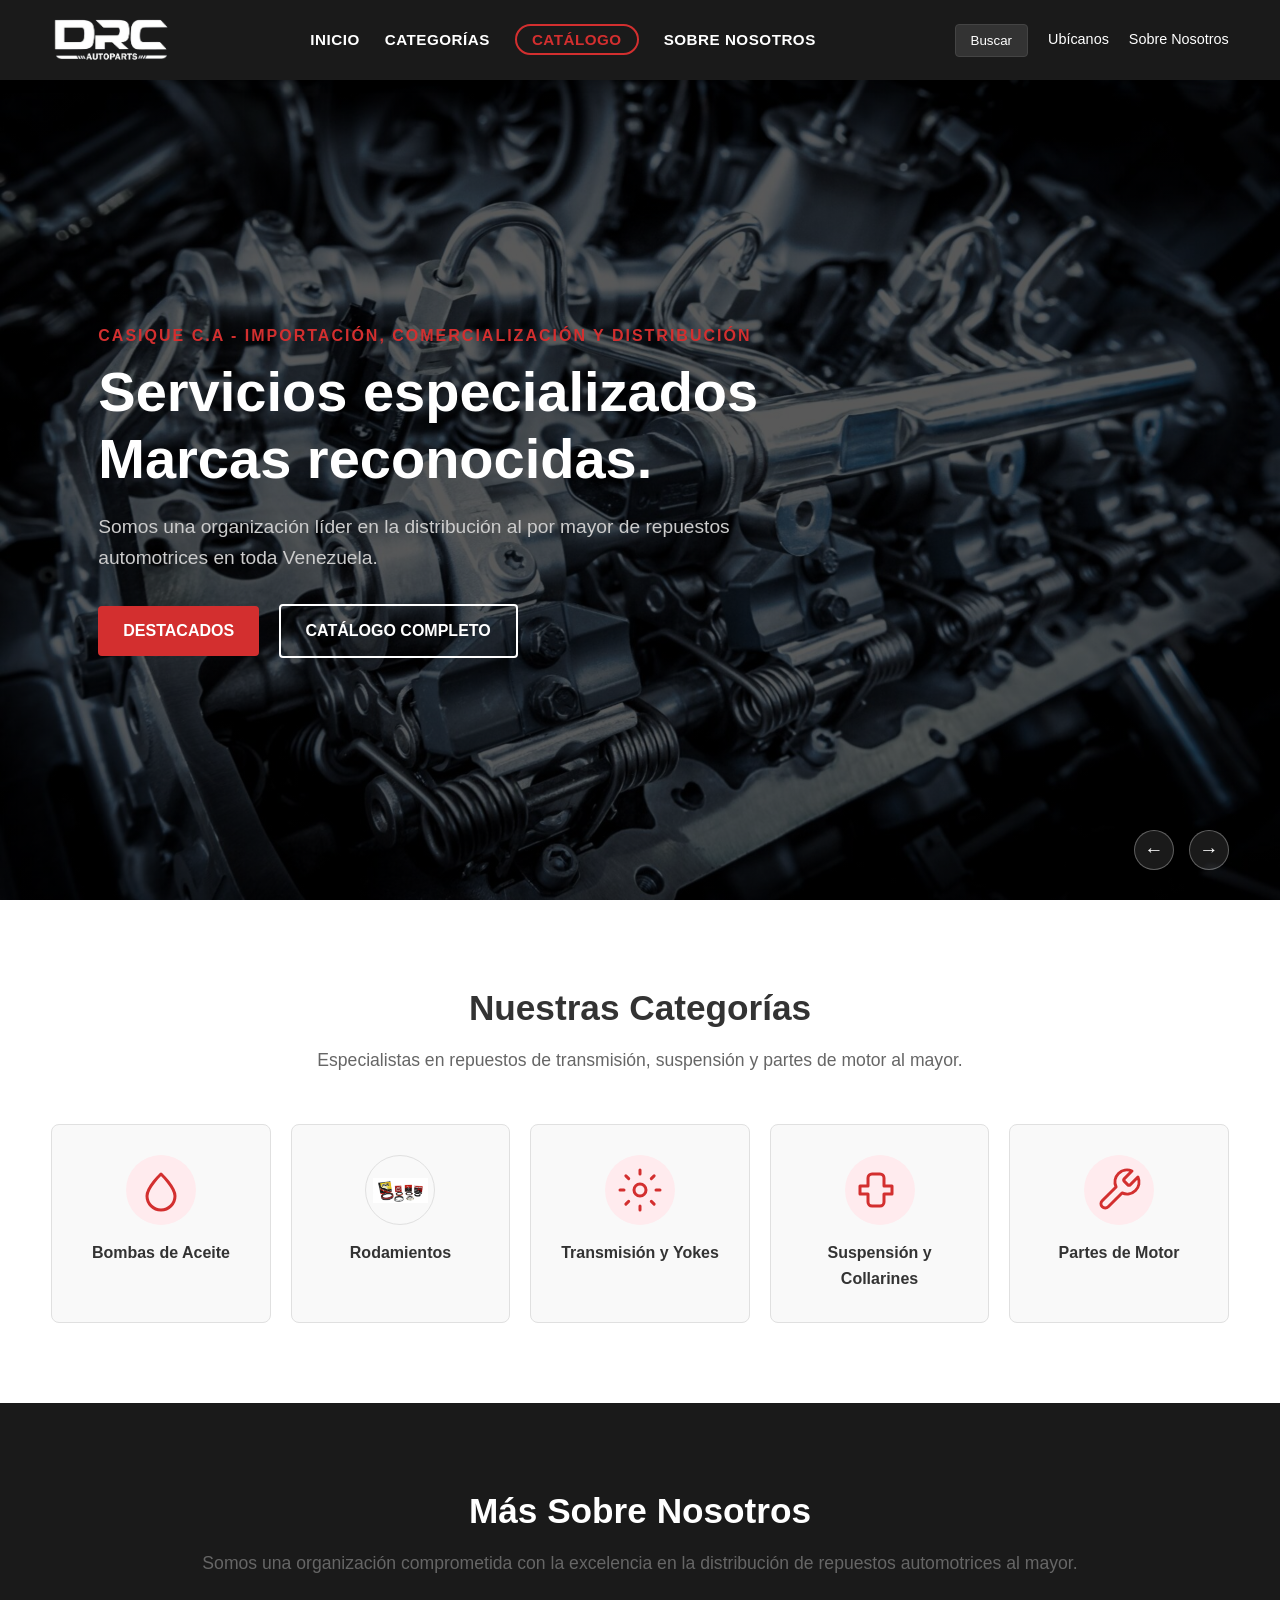
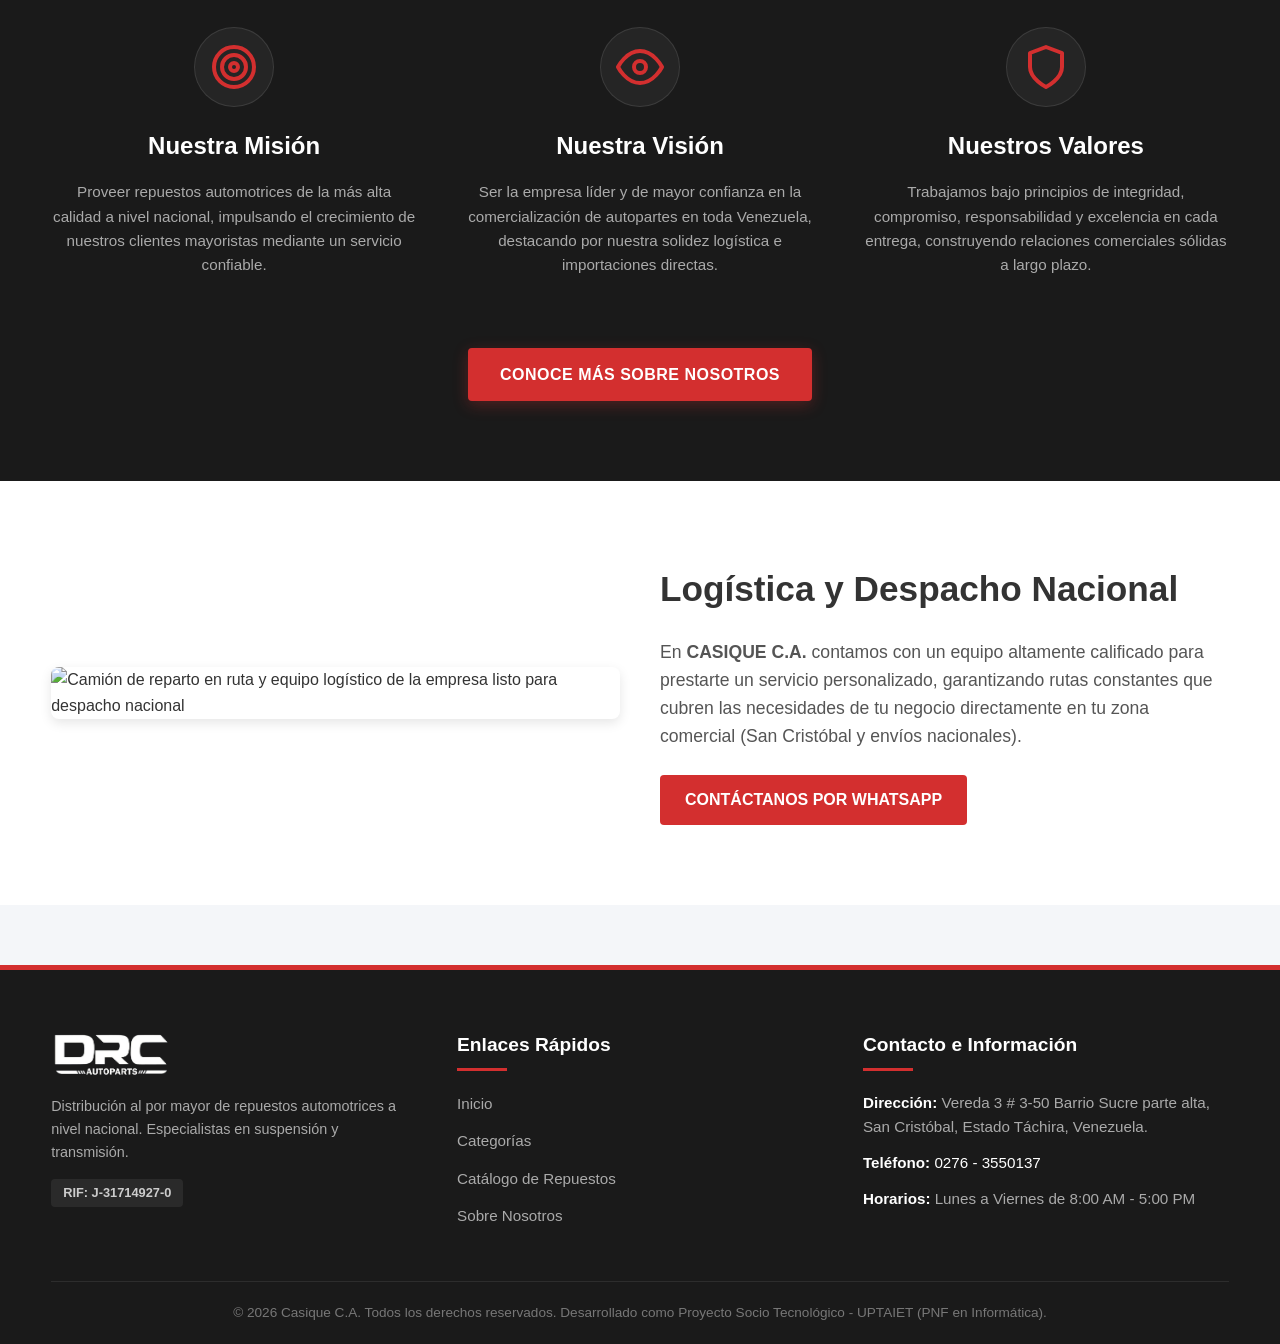
==== commit 40776ea9: "eliminando el duplicado de git" ====
--- a/index.html
+++ b/index.html
@@ -236,248 +236,4 @@
     <script src="script.js"></script>
 </body>
 
-=======
-<!DOCTYPE html>
-<html lang="es">
-
-<head>
-    <meta charset="UTF-8">
-    <meta name="viewport" content="width=device-width, initial-scale=1.0">
-    <title>Casique C.A | Mayor de Repuestos para Autos y Camiones</title>
-    <link rel="stylesheet" href="estilos.css">
-</head>
-
-<body>
-
-    <header>
-        <div class="logo">
-            <img src="images/logo.png" alt="Logo de la empresa Casique C.A.">
-        </div>
-
-        <nav id="nav-menu">
-            <ul>
-                <li><a href="#inicio">Inicio</a></li>
-                <li><a href="#categorias">Categorías</a></li>
-                <li><a href="catalogo.html" class="highlight-link">Catálogo</a></li>
-                <li><a href="#sobre-nosotros">Sobre Nosotros</a></li>
-            </ul>
-        </nav>
-
-        <div class="header-tools">
-            <button class="buscar" id="header-search-btn">Buscar</button>
-            <a href="#despacho">Ubícanos</a>
-            <a href="#sobre-nosotros">Sobre Nosotros</a>
-        </div>
-
-        <button class="hamburger" id="hamburger-btn" aria-label="Abrir menú">
-            <span></span>
-            <span></span>
-            <span></span>
-        </button>
-    </header>
-
-    <main>
-
-        <section id="inicio">
-            <div class="banner-background">
-                <div class="slide active"
-                    style="background-image: linear-gradient(rgba(0,0,0,0.65), rgba(0,0,0,0.65)), url('images/fondo1.jpg');">
-                </div>
-                <div class="slide"
-                    style="background-image: linear-gradient(rgba(0,0,0,0.65), rgba(0,0,0,0.65)), url('https://images.unsplash.com/photo-1486006920555-c77dce18193b?auto=format&fit=crop&w=1600&q=80');">
-                </div>
-                <div class="slide"
-                    style="background-image: linear-gradient(rgba(0,0,0,0.65), rgba(0,0,0,0.65)), url('https://images.unsplash.com/photo-1507136566006-cfc505b114fc?auto=format&fit=crop&w=1600&q=80');">
-                </div>
-            </div>
-
-            <div class="banner-content">
-                <p class="subtitle">CASIQUE C.A - IMPORTACIÓN, COMERCIALIZACIÓN Y DISTRIBUCIÓN</p>
-                <h1 id="slider-title">Servicios especializados<br>Marcas reconocidas.</h1>
-                <p id="slider-desc">Somos una organización líder en la distribución al por mayor de repuestos
-                    automotrices en toda Venezuela.</p>
-                <a href="#productos" class="btn">DESTACADOS</a>
-                <a href="catalogo.html" class="btn btn-outline"
-                    style="margin-left: 15px; background-color: transparent; border: 2px solid #fff; color: #fff;">CATÁLOGO
-                    COMPLETO</a>
-            </div>
-
-            <div class="slider-controls">
-                <button class="prev" id="slider-prev">&larr;</button>
-                <button class="next" id="slider-next">&rarr;</button>
-            </div>
-        </section>
-
-
-        <section id="categorias">
-            <h2>Nuestras Categorías</h2>
-            <p>Especialistas en repuestos de transmisión, suspensión y partes de motor al mayor.</p>
-
-            <div class="grid-categorias">
-                <article class="categoria-item" data-filter="bombas">
-                    <div class="categoria-icon">
-                        <svg width="48" height="48" viewBox="0 0 24 24" fill="none" stroke="currentColor"
-                            stroke-width="1.5" stroke-linecap="round" stroke-linejoin="round">
-                            <path d="M12 22a7 7 0 0 0 7-7c0-4.3-7-11-7-11S5 10.7 5 15a7 7 0 0 0 7 7z"></path>
-                        </svg>
-                    </div>
-                    <h3>Bombas de Aceite</h3>
-                </article>
-                <article class="categoria-item" data-filter="rodamientos">
-                    <div class="categoria-icon-img">
-                        <img src="images/rodamiento.PNG" alt="Rodamiento automotriz Casique C.A.">
-                    </div>
-                    <h3>Rodamientos</h3>
-                </article>
-                <article class="categoria-item" data-filter="transmision">
-                    <div class="categoria-icon">
-                        <svg width="48" height="48" viewBox="0 0 24 24" fill="none" stroke="currentColor"
-                            stroke-width="1.5" stroke-linecap="round" stroke-linejoin="round">
-                            <circle cx="12" cy="12" r="3"></circle>
-                            <path
-                                d="M12 2v2M12 20v2M4.93 4.93l1.41 1.41M17.66 17.66l1.41 1.41M2 12h2M20 12h2M6.34 17.66l-1.41 1.41M19.07 4.93l-1.41 1.41">
-                            </path>
-                        </svg>
-                    </div>
-                    <h3>Transmisión y Yokes</h3>
-                </article>
-                <article class="categoria-item" data-filter="suspension">
-                    <div class="categoria-icon">
-                        <svg width="48" height="48" viewBox="0 0 24 24" fill="none" stroke="currentColor"
-                            stroke-width="1.5" stroke-linecap="round" stroke-linejoin="round">
-                            <path
-                                d="M18 10h-4V6a2 2 0 0 0-2-2H8a2 2 0 0 0-2 2v4H2v4h4v4a2 2 0 0 0 2 2h4a2 2 0 0 0 2-2v-4h4v-4z">
-                            </path>
-                        </svg>
-                    </div>
-                    <h3>Suspensión y Collarines</h3>
-                </article>
-                <article class="categoria-item" data-filter="motor">
-                    <div class="categoria-icon">
-                        <svg width="48" height="48" viewBox="0 0 24 24" fill="none" stroke="currentColor"
-                            stroke-width="1.5" stroke-linecap="round" stroke-linejoin="round">
-                            <path
-                                d="M14.7 6.3a1 1 0 0 0 0 1.4l1.6 1.6a1 1 0 0 0 1.4 0l3.77-3.77a6 6 0 0 1-7.94 7.94l-6.91 6.91a2.12 2.12 0 0 1-3-3l6.91-6.91a6 6 0 0 1 7.94-7.94l-3.76 3.76z">
-                            </path>
-                        </svg>
-                    </div>
-                    <h3>Partes de Motor</h3>
-                </article>
-            </div>
-        </section>
-
-
-        <!-- El Catálogo Interactivo ha sido trasladado a catalogo.html -->
-
-
-        <section id="sobre-nosotros">
-            <h2>Más Sobre Nosotros</h2>
-            <p>Somos una organización comprometida con la excelencia en la distribución de repuestos automotrices al
-                mayor.</p>
-
-            <div class="grid-nosotros">
-                <div class="nosotros-item">
-                    <div class="icono">
-                        <svg width="48" height="48" viewBox="0 0 24 24" fill="none" stroke="currentColor"
-                            stroke-width="2" stroke-linecap="round" stroke-linejoin="round">
-                            <circle cx="12" cy="12" r="10"></circle>
-                            <circle cx="12" cy="12" r="6"></circle>
-                            <circle cx="12" cy="12" r="2"></circle>
-                        </svg>
-                    </div>
-                    <h3>Nuestra Misión</h3>
-                    <p>Proveer repuestos automotrices de la más alta calidad a nivel nacional, impulsando el crecimiento
-                        de nuestros clientes mayoristas mediante un servicio confiable.</p>
-                </div>
-                <div class="nosotros-item">
-                    <div class="icono">
-                        <svg width="48" height="48" viewBox="0 0 24 24" fill="none" stroke="currentColor"
-                            stroke-width="2" stroke-linecap="round" stroke-linejoin="round">
-                            <path d="M1 12s4-8 11-8 11 8 11 8-4 8-11 8-11-8-11-8z"></path>
-                            <circle cx="12" cy="12" r="3"></circle>
-                        </svg>
-                    </div>
-                    <h3>Nuestra Visión</h3>
-                    <p>Ser la empresa líder y de mayor confianza en la comercialización de autopartes en toda Venezuela,
-                        destacando por nuestra solidez logística e importaciones directas.</p>
-                </div>
-                <div class="nosotros-item">
-                    <div class="icono">
-                        <svg width="48" height="48" viewBox="0 0 24 24" fill="none" stroke="currentColor"
-                            stroke-width="2" stroke-linecap="round" stroke-linejoin="round">
-                            <path d="M12 22s8-4 8-10V5l-8-3-8 3v7c0 6 8 10 8 10z"></path>
-                        </svg>
-                    </div>
-                    <h3>Nuestros Valores</h3>
-                    <p>Trabajamos bajo principios de integridad, compromiso, responsabilidad y excelencia en cada
-                        entrega, construyendo relaciones comerciales sólidas a largo plazo.</p>
-                </div>
-            </div>
-
-            <div class="nosotros-cta" style="text-align: center; margin-top: 50px;">
-                <a href="nosotros.html" class="btn btn-large">Conoce más sobre nosotros</a>
-            </div>
-        </section>
-
-
-        <section id="despacho">
-            <div class="despacho-banner">
-                <img src="https://images.unsplash.com/photo-1586528116311-ad8dd3c8310d?auto=format&fit=crop&w=800&q=80"
-                    alt="Camión de reparto en ruta y equipo logístico de la empresa listo para despacho nacional">
-            </div>
-
-            <div class="despacho-texto">
-                <h2>Logística y Despacho Nacional</h2>
-                <p>En <strong>CASIQUE C.A.</strong> contamos con un equipo altamente calificado para prestarte un
-                    servicio personalizado, garantizando rutas constantes que cubren las necesidades de tu negocio
-                    directamente en tu zona comercial (San Cristóbal y envíos nacionales).</p>
-                <a href="https://wa.me/582763550137" target="_blank" class="btn">Contáctanos por WhatsApp</a>
-            </div>
-        </section>
-
-    </main>
-
-    <!-- El Modal de Detalles del Producto ha sido trasladado a catalogo.html -->
-
-    <!-- Pie de Página Institucional -->
-    <footer>
-        <div class="footer-container">
-            <div class="footer-col footer-about">
-                <img src="images/logo.png" alt="Casique C.A. Logo" class="footer-logo">
-                <p>Distribución al por mayor de repuestos automotrices a nivel nacional. Especialistas en suspensión y
-                    transmisión.</p>
-                <div class="footer-rif">RIF: J-31714927-0</div>
-            </div>
-
-            <div class="footer-col footer-links">
-                <h3>Enlaces Rápidos</h3>
-                <ul>
-                    <li><a href="#inicio">Inicio</a></li>
-                    <li><a href="#categorias">Categorías</a></li>
-                    <li><a href="catalogo.html">Catálogo de Repuestos</a></li>
-                    <li><a href="#sobre-nosotros">Sobre Nosotros</a></li>
-                </ul>
-            </div>
-
-            <div class="footer-col footer-contact">
-                <h3>Contacto e Información</h3>
-                <p><strong>Dirección:</strong> Vereda 3 # 3-50 Barrio Sucre parte alta, San Cristóbal, Estado Táchira,
-                    Venezuela.</p>
-                <p><strong>Teléfono:</strong> <a href="tel:+582763550137">0276 - 3550137</a></p>
-                <p><strong>Horarios:</strong> Lunes a Viernes de 8:00 AM - 5:00 PM</p>
-            </div>
-        </div>
-
-        <div class="footer-bottom">
-            <p>&copy; 2026 Casique C.A. Todos los derechos reservados. Desarrollado como Proyecto Socio Tecnológico -
-                UPTAIET (PNF en Informática).</p>
-        </div>
-    </footer>
-
-    <script src="datos.js"></script>
-    <script src="script.js"></script>
-</body>
-
->>>>>>> 3ccfd4df0bbc448b97b0cb2e5313d3ef2d4367be
-
 </html>
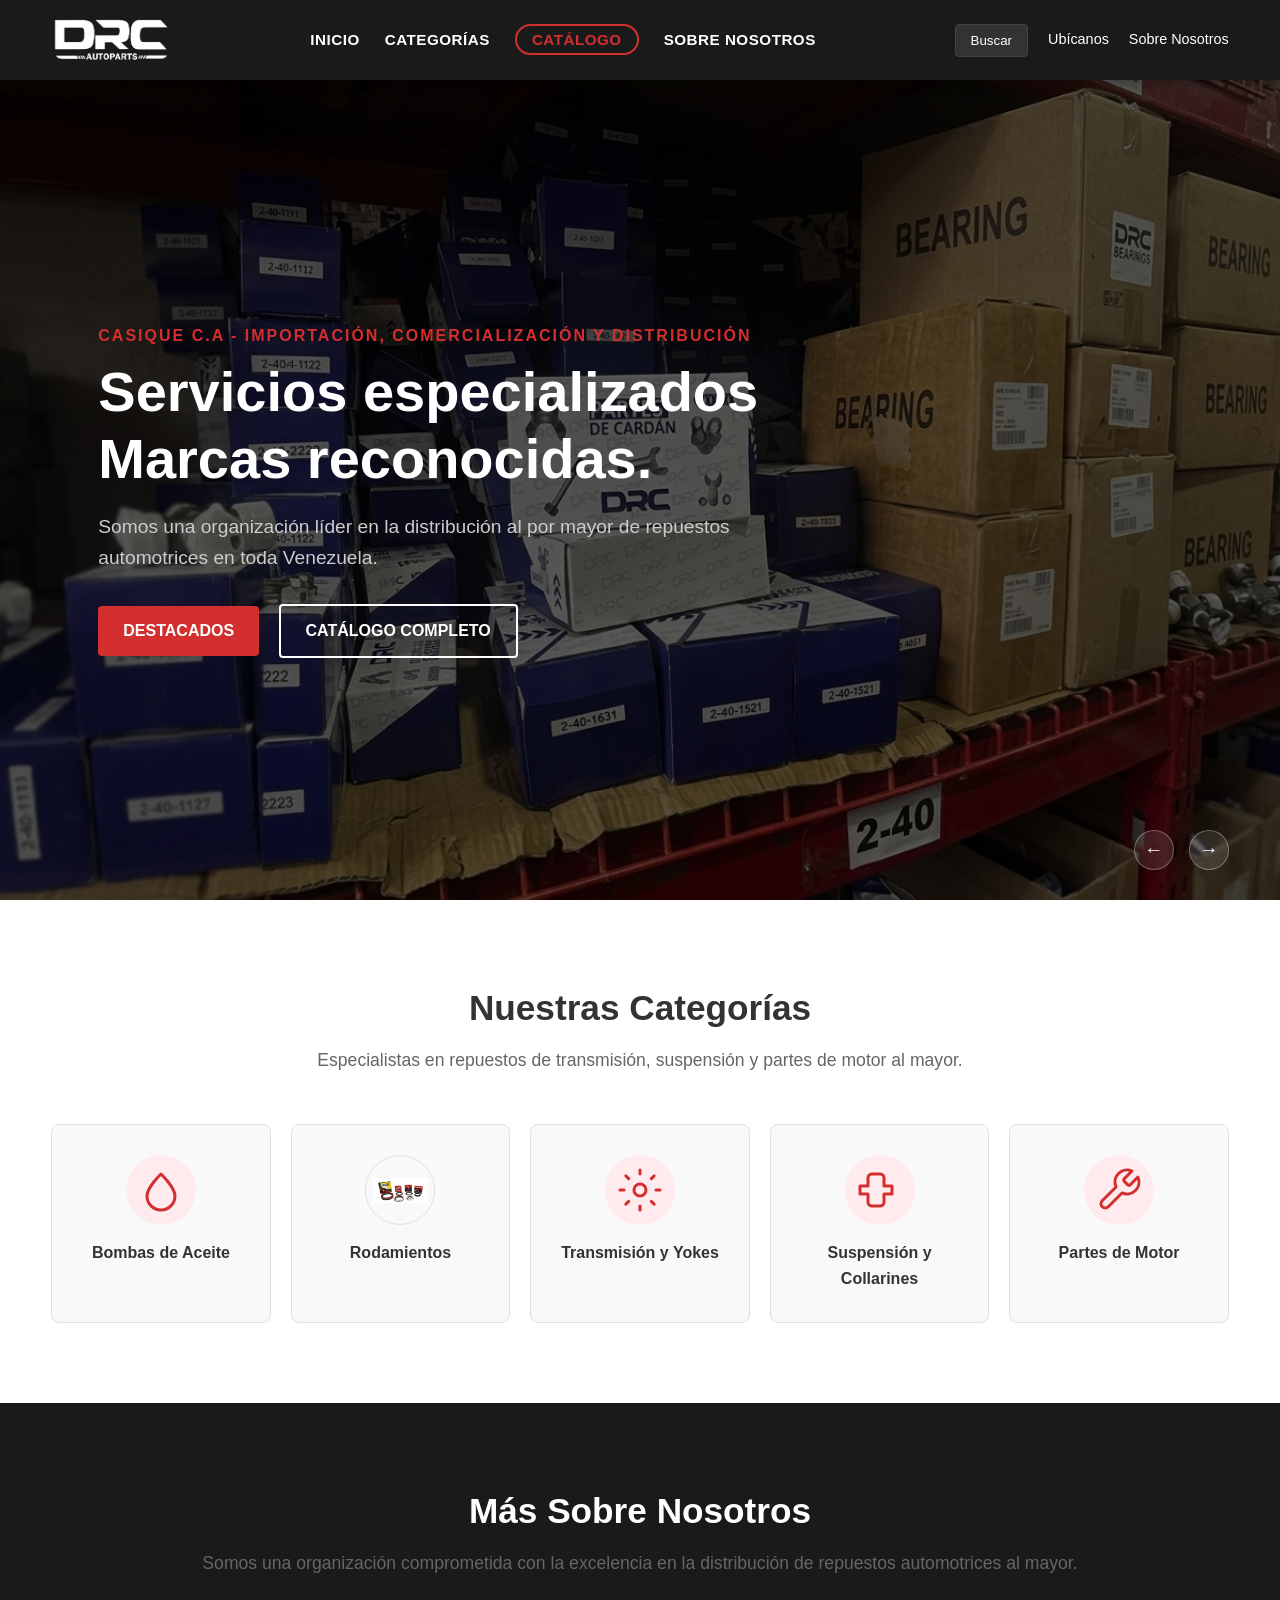
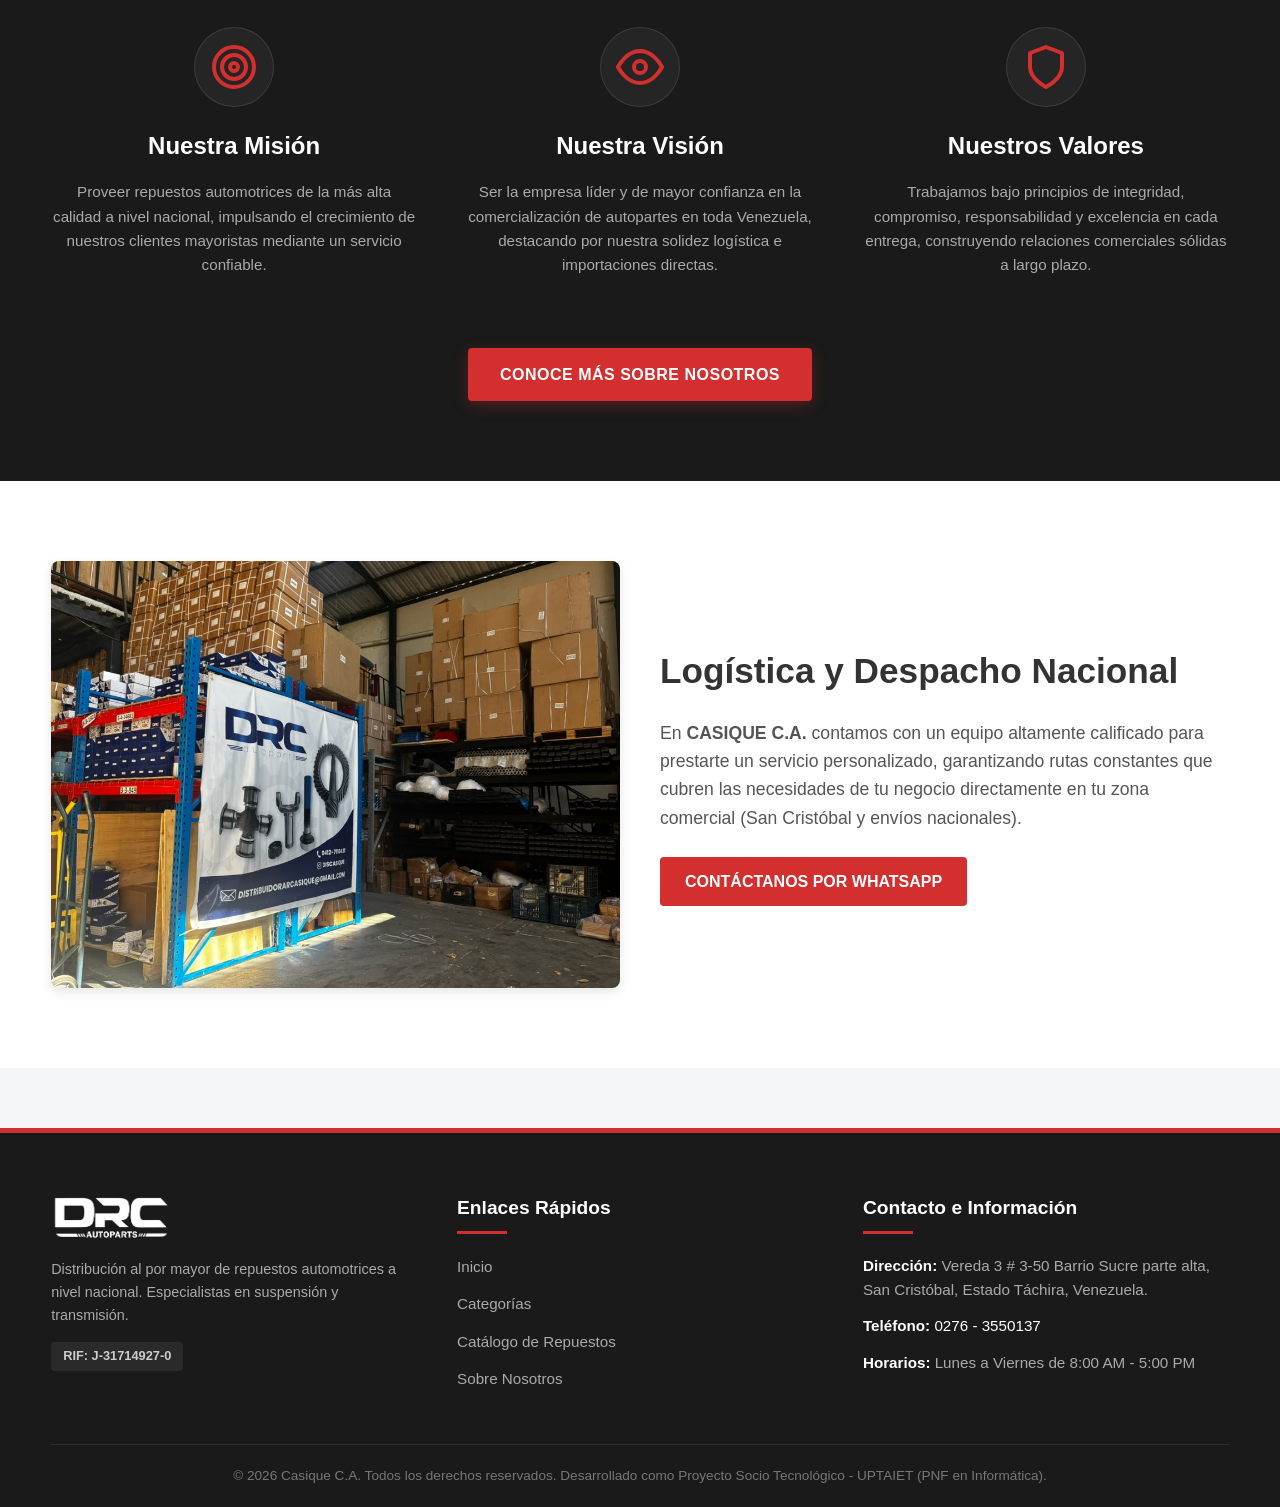
==== commit 66f0c893: "ajuste de las imagenes oficiales" ====
--- a/index.html
+++ b/index.html
@@ -21,7 +21,7 @@
                 <li><a href="#inicio">Inicio</a></li>
                 <li><a href="#categorias">Categorías</a></li>
                 <li><a href="catalogo.html" class="highlight-link">Catálogo</a></li>
-                <li><a href="#sobre-nosotros">Sobre Nosotros</a></li>
+                <li><a href="nosotros.html">Sobre Nosotros</a></li>
             </ul>
         </nav>
 
@@ -43,13 +43,13 @@
         <section id="inicio">
             <div class="banner-background">
                 <div class="slide active"
-                    style="background-image: linear-gradient(rgba(0,0,0,0.65), rgba(0,0,0,0.65)), url('images/fondo1.jpg');">
+                    style="background-image: linear-gradient(rgba(0,0,0,0.65), rgba(0,0,0,0.65)), url('images/almacen1.jpeg');">
                 </div>
                 <div class="slide"
-                    style="background-image: linear-gradient(rgba(0,0,0,0.65), rgba(0,0,0,0.65)), url('https://images.unsplash.com/photo-1486006920555-c77dce18193b?auto=format&fit=crop&w=1600&q=80');">
+                    style="background-image: linear-gradient(rgba(0,0,0,0.65), rgba(0,0,0,0.65)), url('images/almacen3.jpeg');">
                 </div>
                 <div class="slide"
-                    style="background-image: linear-gradient(rgba(0,0,0,0.65), rgba(0,0,0,0.65)), url('https://images.unsplash.com/photo-1507136566006-cfc505b114fc?auto=format&fit=crop&w=1600&q=80');">
+                    style="background-image: linear-gradient(rgba(0,0,0,0.65), rgba(0,0,0,0.65)), url('images/almacen2.jpeg');">
                 </div>
             </div>
 
@@ -180,7 +180,7 @@
 
         <section id="despacho">
             <div class="despacho-banner">
-                <img src="https://images.unsplash.com/photo-1586528116311-ad8dd3c8310d?auto=format&fit=crop&w=800&q=80"
+                <img src="images/almacen4.jpeg"
                     alt="Camión de reparto en ruta y equipo logístico de la empresa listo para despacho nacional">
             </div>
 
--- a/estilos.css
+++ b/estilos.css
@@ -1333,7 +1333,7 @@
             text-align: center;
             position: relative;
             overflow: hidden;
-            background-image: linear-gradient(rgba(0,0,0,0.75), rgba(0,0,0,0.75)), url('https://images.unsplash.com/photo-1486006920555-c77dce18193b?auto=format&fit=crop&w=1600&q=80');
+            background-image: linear-gradient(rgba(0,0,0,0.75), rgba(0,0,0,0.8)), url('images/almacen1.jpeg');
             background-size: cover;
             background-position: center;
             margin-bottom: 60px;
@@ -1409,99 +1409,12 @@
             line-height: 1.7;
         }
 
-        /* Contenedores Placeholder de Imagen */
-        .image-placeholder {
-            background-color: var(--white);
-            border: 2.5px dashed var(--light-gray);
+        .about-image {
+            width: 100%;
+            height: 350px;
+            object-fit: cover;
             border-radius: 8px;
-            padding: 40px 30px;
-            text-align: center;
-            display: flex;
-            flex-direction: column;
-            align-items: center;
-            justify-content: center;
-            min-height: 350px;
-            box-shadow: 0 4px 15px rgba(0, 0, 0, 0.03);
-            transition: var(--transition);
-            position: relative;
-            overflow: hidden;
-            cursor: pointer;
-        }
-
-        .image-placeholder::before {
-            content: '';
-            position: absolute;
-            top: 0;
-            left: 0;
-            width: 100%;
-            height: 100%;
-            background: radial-gradient(circle, rgba(211,47,47,0.02) 0%, transparent 70%);
-            opacity: 0;
-            transition: var(--transition);
-            pointer-events: none;
-        }
-
-        .image-placeholder:hover {
-            border-color: var(--primary);
-            box-shadow: 0 8px 25px rgba(211, 47, 47, 0.08);
-            transform: translateY(-4px);
-        }
-
-        .image-placeholder:hover::before {
-            opacity: 1;
-        }
-
-        .placeholder-icon {
-            color: var(--gray-text);
-            background-color: var(--light);
-            width: 70px;
-            height: 70px;
-            border-radius: 50%;
-            display: flex;
-            align-items: center;
-            justify-content: center;
-            margin-bottom: 20px;
-            transition: var(--transition);
-        }
-
-        .image-placeholder:hover .placeholder-icon {
-            color: var(--primary);
-            background-color: rgba(211, 47, 47, 0.08);
-            transform: scale(1.1);
-        }
-
-        .placeholder-title {
-            font-size: 1.15rem;
-            color: var(--dark);
-            margin-bottom: 10px;
-            font-weight: 700;
-        }
-
-        .placeholder-desc {
-            font-size: 0.9rem;
-            color: var(--gray-text);
-            max-width: 320px;
-            margin-bottom: 18px;
-            line-height: 1.5;
-        }
-
-        .placeholder-size {
-            display: inline-block;
-            background-color: var(--light);
-            color: var(--dark);
-            font-size: 0.75rem;
-            font-weight: 700;
-            padding: 5px 12px;
-            border-radius: 20px;
-            letter-spacing: 0.5px;
-            border: 1px solid var(--light-gray);
-            transition: var(--transition);
-        }
-
-        .image-placeholder:hover .placeholder-size {
-            background-color: var(--primary);
-            color: var(--white);
-            border-color: var(--primary);
+            box-shadow: 0 4px 15px rgba(0, 0, 0, 0.1);
         }
 
         /* Sección Misión y Visión */
@@ -1563,72 +1476,6 @@
             line-height: 1.8;
         }
 
-        /* Sección Valores */
-        .valores-corporativos {
-            margin-bottom: 80px;
-        }
-
-        .valores-corporativos h2 {
-            font-size: 2.5rem;
-            color: var(--dark);
-            margin-bottom: 15px;
-            font-weight: 800;
-        }
-
-        .valores-grid {
-            display: grid;
-            grid-template-columns: repeat(auto-fit, minmax(240px, 1fr));
-            gap: 30px;
-        }
-
-        .valor-card {
-            background-color: var(--white);
-            border: 1px solid var(--light-gray);
-            border-radius: 8px;
-            padding: 35px 25px;
-            text-align: center;
-            transition: var(--transition);
-            box-shadow: 0 4px 10px rgba(0, 0, 0, 0.02);
-        }
-
-        .valor-card:hover {
-            transform: translateY(-8px);
-            box-shadow: 0 10px 25px rgba(0, 0, 0, 0.06);
-            border-color: rgba(211, 47, 47, 0.2);
-        }
-
-        .valor-icon {
-            color: var(--primary);
-            background-color: rgba(211, 47, 47, 0.05);
-            width: 64px;
-            height: 64px;
-            border-radius: 50%;
-            display: flex;
-            align-items: center;
-            justify-content: center;
-            margin: 0 auto 20px;
-            transition: var(--transition);
-        }
-
-        .valor-card:hover .valor-icon {
-            background-color: var(--primary);
-            color: var(--white);
-            transform: rotateY(180deg);
-        }
-
-        .valor-card h3 {
-            font-size: 1.3rem;
-            color: var(--dark);
-            margin-bottom: 12px;
-            font-weight: 700;
-        }
-
-        .valor-card p {
-            color: var(--gray-text);
-            font-size: 0.92rem;
-            line-height: 1.6;
-        }
-
         /* Ajustes Responsivos Móviles */
         @media (max-width: 992px) {
             .quienes-somos-grid {
@@ -1686,8 +1533,4 @@
                 font-size: 1.8rem;
             }
 
-            .image-placeholder {
-                min-height: 300px;
-                padding: 30px 20px;
-            }
-        }
+        }
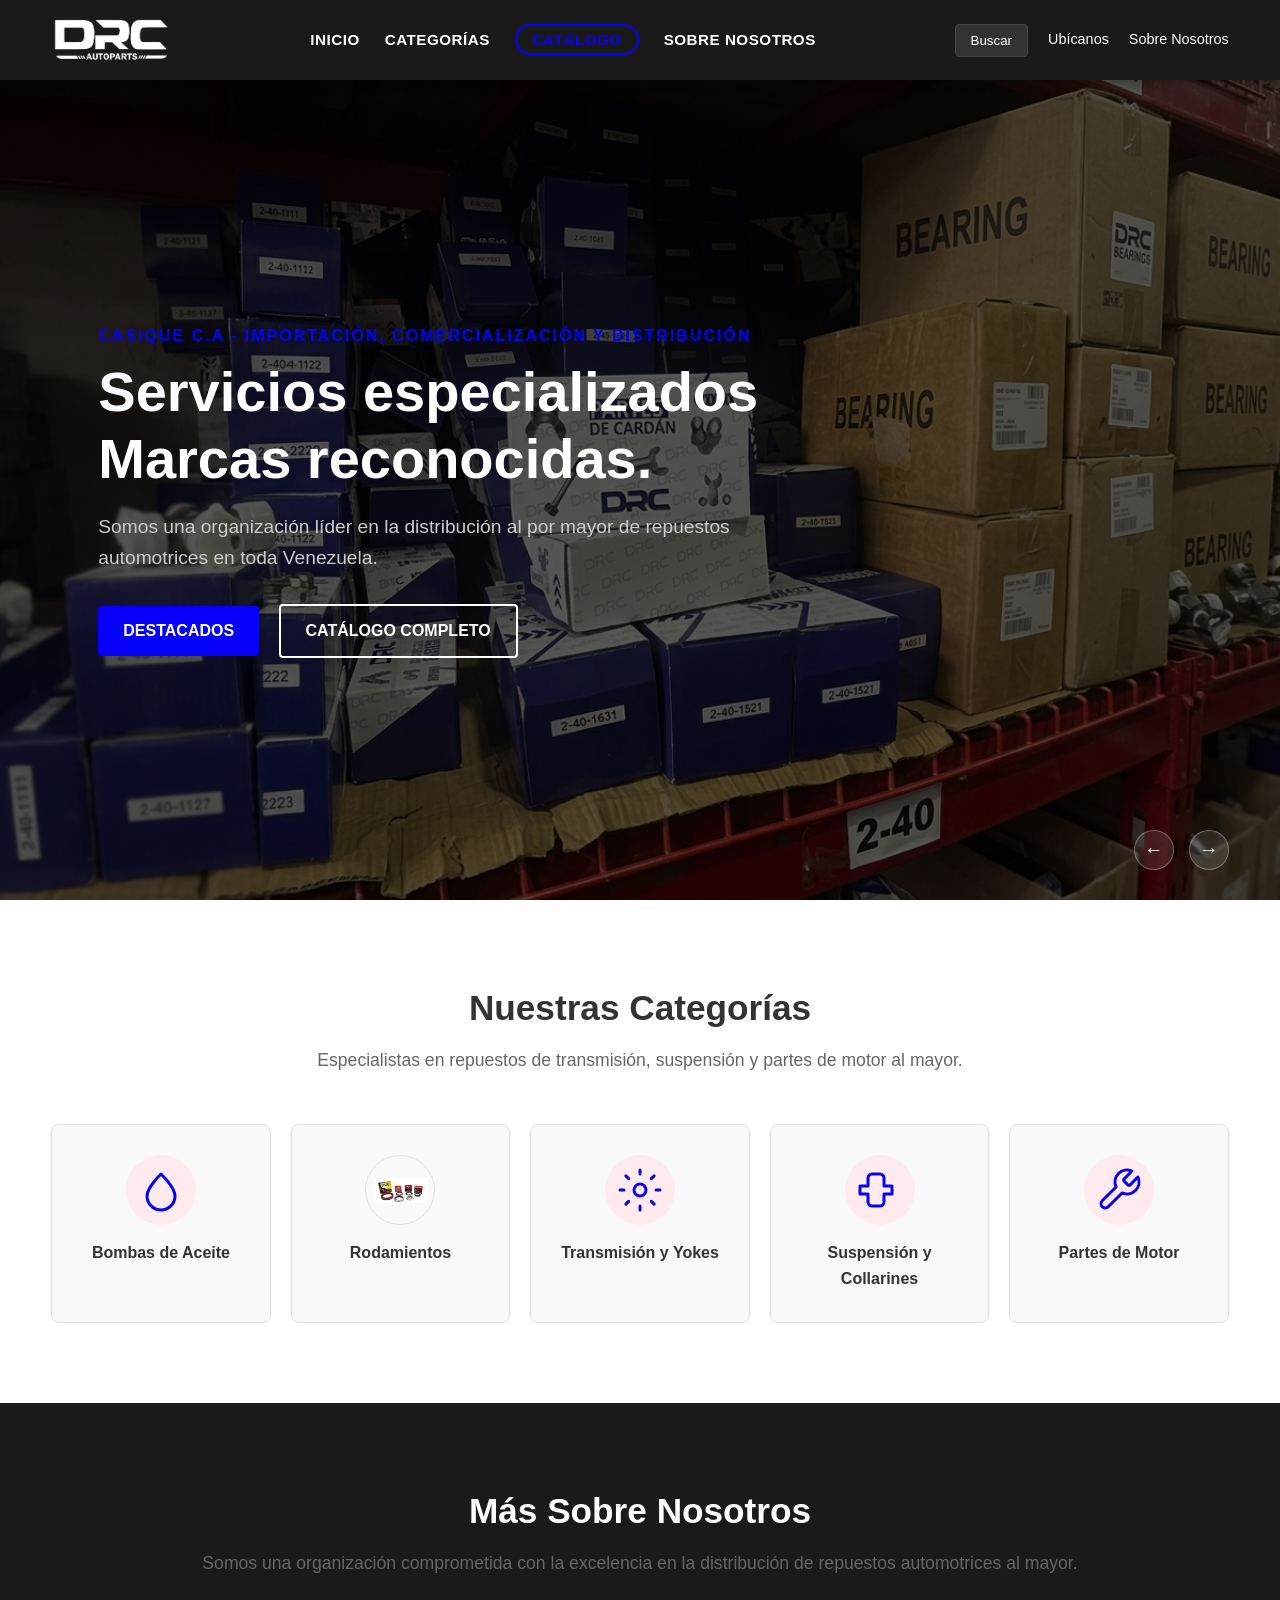
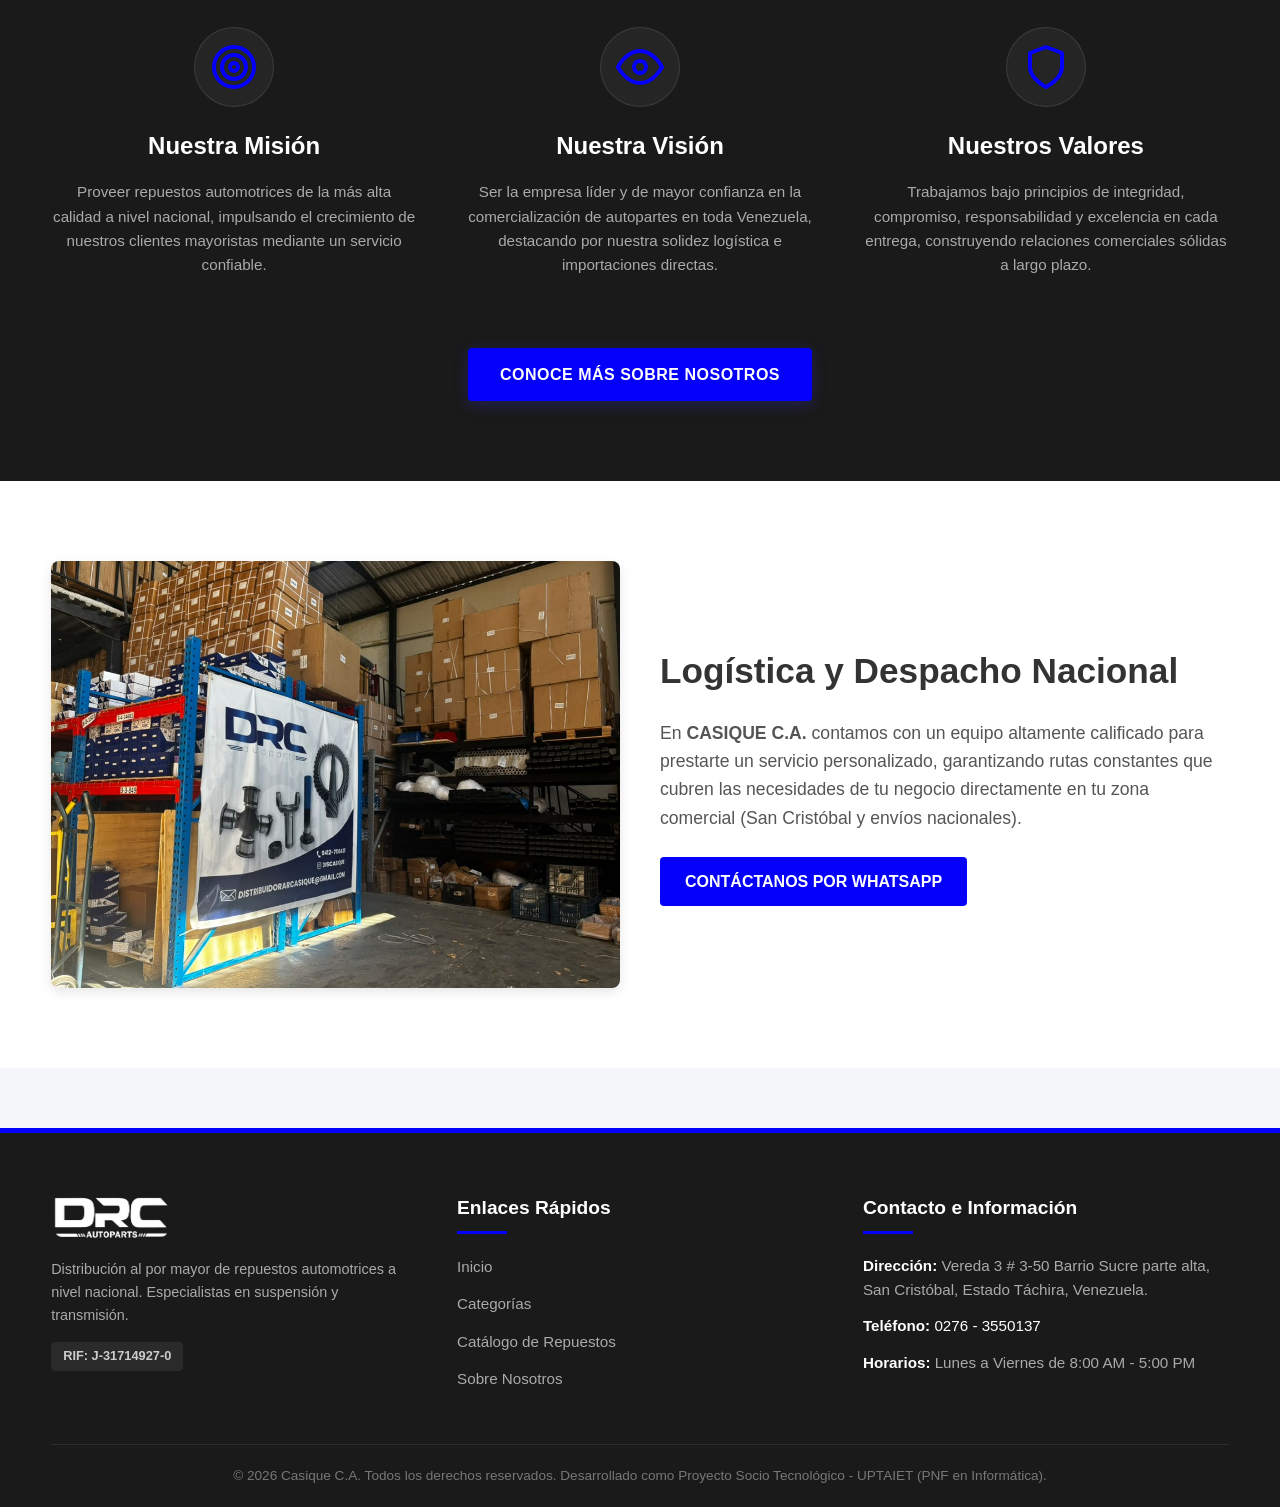
==== commit 6fe36c51: "cambios" ====
--- a/index.html
+++ b/index.html
@@ -1,4 +1,3 @@
-
 <!DOCTYPE html>
 <html lang="es">
 
@@ -6,7 +5,16 @@
     <meta charset="UTF-8">
     <meta name="viewport" content="width=device-width, initial-scale=1.0">
     <title>Casique C.A | Mayor de Repuestos para Autos y Camiones</title>
-    <link rel="stylesheet" href="estilos.css">
+
+    <!-- CSS Modular -->
+    <link rel="stylesheet" href="css/base.css">
+    <link rel="stylesheet" href="css/header.css">
+    <link rel="stylesheet" href="css/banner.css">
+    <link rel="stylesheet" href="css/categorias.css">
+    <link rel="stylesheet" href="css/nosotros.css">
+    <link rel="stylesheet" href="css/despacho.css">
+    <link rel="stylesheet" href="css/footer.css">
+    <link rel="stylesheet" href="css/responsive.css">
 </head>
 
 <body>
@@ -232,8 +240,8 @@
         </div>
     </footer>
 
-    <script src="datos.js"></script>
-    <script src="script.js"></script>
+    <!-- JS Modular (ES6 Modules) -->
+    <script type="module" src="js/app.js"></script>
 </body>
 
 </html>
--- a/css/base.css
+++ b/css/base.css
@@ -0,0 +1,105 @@
+/* =============================================
+   BASE — Variables, reset, tipografía, botones
+   ============================================= */
+
+:root {
+    --primary: #0400fa;
+    --primary-hover: #1000f0;
+    --dark: #1a1a1a;
+    --light: #f4f6f9;
+    --white: #ffffff;
+    --gray-text: #666;
+    --light-gray: #e0e0e0;
+    --transition: all 0.3s ease;
+}
+
+/* --- RESETEO GENERAL --- */
+* {
+    margin: 0;
+    padding: 0;
+    box-sizing: border-box;
+}
+
+body {
+    font-family: 'Segoe UI', Tahoma, Geneva, Verdana, sans-serif;
+    background-color: var(--light);
+    color: #333;
+    line-height: 1.6;
+    padding-top: 80px; /* Evita que el header fijo tape el contenido */
+    overflow-x: hidden;
+}
+
+a {
+    text-decoration: none;
+    color: inherit;
+}
+
+ul {
+    list-style: none;
+}
+
+img {
+    max-width: 100%;
+    height: auto;
+    display: block;
+}
+
+/* --- BOTONES --- */
+.btn {
+    display: inline-block;
+    background-color: var(--primary); /* Rojo automotriz/corporativo */
+    color: #fff;
+    padding: 12px 25px;
+    font-weight: bold;
+    border-radius: 4px;
+    text-transform: uppercase;
+    transition: var(--transition);
+    border: none;
+    cursor: pointer;
+}
+
+.btn:hover {
+    background-color: var(--primary-hover);
+}
+
+.btn-large {
+    padding: 14px 32px;
+    font-size: 1rem;
+    letter-spacing: 0.5px;
+    box-shadow: 0 4px 15px rgba(50, 47, 211, 0.3);
+}
+
+/* --- ESTRUCTURA DE SECCIONES --- */
+section {
+    padding: 80px 4%;
+}
+
+section h2 {
+    font-size: 2.2rem;
+    text-align: center;
+    margin-bottom: 10px;
+    font-weight: 700;
+}
+
+section > p {
+    text-align: center;
+    color: #666;
+    margin-bottom: 50px;
+    font-size: 1.1rem;
+}
+
+/* --- UTILIDADES --- */
+.container {
+    max-width: 1200px;
+    margin: 0 auto;
+    padding: 0 4%;
+}
+
+.text-center {
+    text-align: center;
+    display: block;
+}
+
+.hidden {
+    display: none;
+}
--- a/css/header.css
+++ b/css/header.css
@@ -0,0 +1,98 @@
+/* =============================================
+   HEADER — Navegación principal y menú hamburguesa
+   ============================================= */
+
+header {
+    position: fixed;
+    top: 0;
+    left: 0;
+    width: 100%;
+    height: 80px;
+    background-color: var(--dark); /* Fondo oscuro elegante */
+    color: #fff;
+    display: flex;
+    justify-content: space-between;
+    align-items: center;
+    padding: 0 4%;
+    box-shadow: 0 2px 10px rgba(0,0,0,0.3);
+    z-index: 1000;
+}
+
+.logo img {
+    height: 50px; /* Tamaño estimado para el logo corporativo */
+    background-color: transparent;
+}
+
+nav ul {
+    display: flex;
+    gap: 25px;
+}
+
+nav ul li a {
+    font-weight: 600;
+    font-size: 0.95rem;
+    text-transform: uppercase;
+    letter-spacing: 0.5px;
+    transition: color 0.3s;
+}
+
+nav ul li a:hover {
+    color: var(--primary);
+}
+
+.header-tools {
+    display: flex;
+    align-items: center;
+    gap: 20px;
+}
+
+.header-tools .buscar,
+.btn-login {
+    background: #333;
+    padding: 8px 15px;
+    border-radius: 4px;
+    border: 1px solid #444;
+    cursor: pointer;
+    transition: var(--transition);
+}
+
+.header-tools .buscar:hover,
+.btn-login:hover {
+    background-color: var(--primary);
+    border-color: var(--primary);
+}
+
+.header-tools .buscar {
+    color: #fff;
+}
+
+.header-tools a {
+    font-size: 0.9rem;
+    font-weight: 500;
+}
+
+/* Hamburguesa por defecto oculta en escritorio */
+.hamburger {
+    display: none;
+}
+
+/* --- BOTÓN DE CATÁLOGO EN MENU --- */
+.highlight-link {
+    color: var(--primary) !important;
+    border: 2.5px solid var(--primary);
+    padding: 5px 15px !important;
+    border-radius: 20px;
+    transition: var(--transition);
+}
+
+.highlight-link:hover {
+    background-color: var(--primary);
+    color: var(--white) !important;
+}
+
+/* Enlace de navegación activo */
+.active-nav {
+    color: var(--primary) !important;
+    border-bottom: 2px solid var(--primary);
+    padding-bottom: 4px;
+}
--- a/css/banner.css
+++ b/css/banner.css
@@ -0,0 +1,110 @@
+/* =============================================
+   BANNER — Slider principal (sección #inicio)
+   ============================================= */
+
+#inicio {
+    position: relative;
+    height: calc(100vh - 80px);
+    background-color: #0a0a0a;
+    display: flex;
+    align-items: center;
+    overflow: hidden;
+    color: #fff;
+}
+
+.banner-background {
+    position: absolute;
+    top: 0;
+    left: 0;
+    width: 100%;
+    height: 100%;
+    z-index: 1;
+}
+
+.slide {
+    position: absolute;
+    top: 0;
+    left: 0;
+    width: 100%;
+    height: 100%;
+    background-size: cover;
+    background-position: center;
+    opacity: 0;
+    transition: opacity 1s ease-in-out;
+    z-index: 1;
+}
+
+.slide.active {
+    opacity: 1;
+    z-index: 2;
+}
+
+.banner-content {
+    position: relative;
+    z-index: 3;
+    max-width: 800px;
+    padding: 0 4%;
+    opacity: 1;
+    transition: opacity 0.5s ease;
+}
+
+.banner-content p.subtitle {
+    color: var(--primary);
+    font-weight: bold;
+    letter-spacing: 2px;
+    margin-bottom: 10px;
+}
+
+.banner-content h1 {
+    font-size: 3.5rem;
+    line-height: 1.2;
+    margin-bottom: 20px;
+    font-weight: 800;
+}
+
+.banner-content p:nth-child(3) {
+    font-size: 1.2rem;
+    margin-bottom: 30px;
+    color: #ccc;
+}
+
+/* Controles del Slider */
+.slider-controls {
+    position: absolute;
+    bottom: 30px;
+    right: 4%;
+    z-index: 3;
+    display: flex;
+    align-items: center;
+    gap: 15px;
+}
+
+.slider-controls button {
+    background: rgba(255,255,255,0.1);
+    border: 1px solid rgba(255,255,255,0.3);
+    color: #fff;
+    width: 40px;
+    height: 40px;
+    border-radius: 50%;
+    cursor: pointer;
+    font-size: 1.2rem;
+    transition: background 0.3s;
+}
+
+.slider-controls button:hover {
+    background: var(--primary);
+    border-color: var(--primary);
+}
+
+/* --- BOTÓN TRANSPARENTE BANNER --- */
+.btn-outline {
+    background-color: transparent !important;
+    border: 2px solid var(--white) !important;
+    color: var(--white) !important;
+}
+
+.btn-outline:hover {
+    background-color: var(--white) !important;
+    color: var(--dark) !important;
+    border-color: var(--white) !important;
+}
--- a/css/categorias.css
+++ b/css/categorias.css
@@ -0,0 +1,77 @@
+/* =============================================
+   CATEGORÍAS — Grid de categorías de productos
+   ============================================= */
+
+#categorias {
+    background-color: var(--white);
+}
+
+.grid-categorias {
+    display: grid;
+    grid-template-columns: repeat(auto-fit, minmax(180px, 1fr));
+    gap: 20px;
+}
+
+.categoria-item {
+    background-color: #f9f9f9;
+    border: 1px solid var(--light-gray);
+    border-radius: 8px;
+    padding: 30px 20px;
+    text-align: center;
+    transition: var(--transition);
+    cursor: pointer;
+}
+
+.categoria-item:hover {
+    transform: translateY(-5px);
+    box-shadow: 0 5px 15px rgba(0,0,0,0.1);
+    border-color: var(--primary);
+}
+
+.categoria-icon {
+    width: 70px;
+    height: 70px;
+    background-color: #ffebee;
+    color: var(--primary);
+    border-radius: 50%;
+    display: flex;
+    align-items: center;
+    justify-content: center;
+    margin: 0 auto 15px;
+    transition: var(--transition);
+}
+
+.categoria-icon-img {
+    width: 70px;
+    height: 70px;
+    border-radius: 50%;
+    background-color: #f9f9f9;
+    overflow: hidden;
+    border: 1px solid var(--light-gray);
+    display: flex;
+    align-items: center;
+    justify-content: center;
+    margin: 0 auto 15px;
+    transition: var(--transition);
+}
+
+.categoria-icon-img img {
+    max-width: 80%;
+    max-height: 80%;
+    object-fit: contain;
+    background-color: transparent;
+}
+
+.categoria-item:hover .categoria-icon {
+    background-color: var(--primary);
+    color: var(--white);
+}
+
+.categoria-item:hover .categoria-icon-img {
+    border-color: var(--primary);
+}
+
+.categoria-item h3 {
+    font-size: 1rem;
+    font-weight: 600;
+}
--- a/css/nosotros.css
+++ b/css/nosotros.css
@@ -0,0 +1,53 @@
+/* =============================================
+   NOSOTROS — Sección "Sobre Nosotros" en index
+   ============================================= */
+
+#sobre-nosotros {
+    background-color: var(--dark);
+    color: #fff;
+}
+
+.grid-nosotros {
+    display: grid;
+    grid-template-columns: repeat(auto-fit, minmax(280px, 1fr));
+    gap: 40px;
+    text-align: center;
+}
+
+.nosotros-item .icono {
+    width: 80px;
+    height: 80px;
+    background-color: rgba(255,255,255,0.05);
+    color: var(--primary);
+    border-radius: 50%;
+    display: flex;
+    align-items: center;
+    justify-content: center;
+    margin: 0 auto 20px;
+    border: 1px solid rgba(255,255,255,0.1);
+    transition: var(--transition);
+}
+
+.nosotros-item:hover .icono {
+    background-color: var(--primary);
+    color: var(--white);
+    transform: scale(1.05);
+}
+
+.nosotros-item h3 {
+    font-size: 1.5rem;
+    margin-bottom: 15px;
+    color: #fff;
+}
+
+.nosotros-item p {
+    color: #aaa;
+    margin-bottom: 20px;
+    font-size: 0.95rem;
+    min-height: 40px;
+}
+
+.nosotros-item .btn {
+    padding: 8px 20px;
+    font-size: 0.85rem;
+}
--- a/css/despacho.css
+++ b/css/despacho.css
@@ -0,0 +1,37 @@
+/* =============================================
+   DESPACHO — Sección logística y despacho
+   ============================================= */
+
+#despacho {
+    background-color: var(--white);
+    display: flex;
+    flex-direction: column;
+    gap: 40px;
+    align-items: center;
+}
+
+@media (min-width: 768px) {
+    #despacho {
+        flex-direction: row;
+    }
+    #despacho > div {
+        flex: 1;
+    }
+}
+
+.despacho-banner img {
+    width: 100%;
+    border-radius: 8px;
+    box-shadow: 0 4px 12px rgba(0,0,0,0.1);
+}
+
+.despacho-texto h2 {
+    text-align: left;
+    margin-bottom: 20px;
+}
+
+.despacho-texto p {
+    font-size: 1.1rem;
+    color: #555;
+    margin-bottom: 25px;
+}
--- a/css/footer.css
+++ b/css/footer.css
@@ -0,0 +1,103 @@
+/* =============================================
+   FOOTER — Pie de página institucional
+   ============================================= */
+
+footer {
+    background-color: var(--dark);
+    color: #fff;
+    padding: 60px 4% 20px;
+    border-top: 5px solid var(--primary);
+    margin-top: 60px;
+}
+
+.footer-container {
+    display: grid;
+    grid-template-columns: repeat(auto-fit, minmax(250px, 1fr));
+    gap: 40px;
+    max-width: 1200px;
+    margin: 0 auto 40px;
+}
+
+.footer-col h3 {
+    font-size: 1.2rem;
+    margin-bottom: 20px;
+    position: relative;
+    padding-bottom: 10px;
+    font-weight: 700;
+}
+
+.footer-col h3::after {
+    content: '';
+    position: absolute;
+    bottom: 0;
+    left: 0;
+    width: 50px;
+    height: 2.5px;
+    background-color: var(--primary);
+}
+
+.footer-logo {
+    height: 50px;
+    margin-bottom: 15px;
+    object-fit: contain;
+    display: block;
+}
+
+.footer-about p {
+    font-size: 0.9rem;
+    color: #aaa;
+    line-height: 1.6;
+}
+
+.footer-rif {
+    display: inline-block;
+    background-color: #2a2a2a;
+    color: #ccc;
+    padding: 4px 12px;
+    font-size: 0.8rem;
+    border-radius: 4px;
+    margin-top: 15px;
+    font-weight: 600;
+}
+
+.footer-links ul li {
+    margin-bottom: 12px;
+}
+
+.footer-links ul li a {
+    color: #aaa;
+    transition: var(--transition);
+    font-size: 0.95rem;
+}
+
+.footer-links ul li a:hover {
+    color: var(--primary);
+    padding-left: 6px;
+}
+
+.footer-contact p {
+    color: #aaa;
+    margin-bottom: 12px;
+    font-size: 0.95rem;
+}
+
+.footer-contact p strong {
+    color: #fff;
+}
+
+.footer-contact a {
+    color: #fff;
+    transition: var(--transition);
+}
+
+.footer-contact a:hover {
+    color: var(--primary);
+}
+
+.footer-bottom {
+    text-align: center;
+    border-top: 1px solid #2d2d2d;
+    padding-top: 20px;
+    font-size: 0.85rem;
+    color: #777;
+}
--- a/css/responsive.css
+++ b/css/responsive.css
@@ -0,0 +1,205 @@
+/* =============================================
+   RESPONSIVE — Media queries globales
+   ============================================= */
+
+/* --- TABLET Y MÓVIL (≤992px) --- */
+@media (max-width: 992px) {
+    header {
+        padding: 0 6%;
+    }
+
+    nav {
+        position: fixed;
+        top: 80px;
+        left: -100%;
+        width: 80%;
+        max-width: 300px;
+        height: calc(100vh - 80px);
+        background-color: var(--dark);
+        transition: var(--transition);
+        z-index: 999;
+        box-shadow: 4px 0 15px rgba(0,0,0,0.5);
+        overflow-y: auto;
+    }
+
+    nav.active {
+        left: 0;
+    }
+
+    nav ul {
+        flex-direction: column;
+        padding: 40px 30px;
+        gap: 25px;
+    }
+
+    nav ul li a {
+        font-size: 1.15rem;
+        display: block;
+        padding: 5px 0;
+        border-bottom: 1px solid #2a2a2a;
+    }
+
+    .header-tools {
+        display: none; /* Se oculta o integra */
+    }
+
+    .hamburger {
+        display: flex;
+        flex-direction: column;
+        justify-content: space-between;
+        width: 28px;
+        height: 20px;
+        background: transparent;
+        border: none;
+        cursor: pointer;
+        z-index: 1001;
+    }
+
+    .hamburger span {
+        width: 100%;
+        height: 3px;
+        background-color: var(--white);
+        border-radius: 2px;
+        transition: var(--transition);
+    }
+
+    /* Animación de la hamburguesa */
+    .hamburger.active span:nth-child(1) {
+        transform: rotate(45deg) translate(5px, 5px);
+    }
+
+    .hamburger.active span:nth-child(2) {
+        opacity: 0;
+    }
+
+    .hamburger.active span:nth-child(3) {
+        transform: rotate(-45deg) translate(7px, -7px);
+    }
+
+    .banner-content h1 {
+        font-size: 2.5rem;
+    }
+
+    .banner-content p:nth-child(3) {
+        font-size: 1.05rem;
+    }
+
+    /* About page */
+    .quienes-somos-grid {
+        grid-template-columns: 1fr;
+        gap: 40px;
+    }
+
+    .quienes-somos-image {
+        max-width: 600px;
+        margin: 0 auto;
+        width: 100%;
+    }
+
+    .mision-vision-row,
+    .mision-vision-row.reverse {
+        grid-template-columns: 1fr;
+        gap: 40px;
+    }
+
+    .mision-vision-row.reverse .mision-vision-content {
+        grid-column: 1;
+    }
+
+    .mision-vision-row.reverse .mision-vision-image {
+        grid-column: 1;
+        grid-row: auto;
+    }
+
+    .mision-vision-image {
+        max-width: 550px;
+        margin: 0 auto;
+        width: 100%;
+    }
+
+    .about-hero h1 {
+        font-size: 2.5rem;
+    }
+}
+
+/* --- VISOR DE CATÁLOGO MÓVIL (≤768px) --- */
+@media (max-width: 768px) {
+    .catalogo-viewer-container {
+        grid-template-columns: 1fr;
+    }
+
+    .viewer-sidebar {
+        position: absolute;
+        left: -100%;
+        top: 0;
+        width: 260px;
+        height: 100%;
+        box-shadow: 4px 0 15px rgba(0,0,0,0.3);
+    }
+
+    .viewer-sidebar.active {
+        left: 0;
+    }
+
+    .btn-toggle-sidebar {
+        display: flex;
+    }
+
+    .viewer-toolbar {
+        padding: 10px;
+    }
+
+    .toolbar-group {
+        gap: 5px;
+    }
+
+    .toolbar-btn {
+        width: 34px;
+        height: 34px;
+        font-size: 0.95rem;
+    }
+
+    .toolbar-btn.btn-text {
+        padding: 0 10px;
+        font-size: 0.75rem;
+    }
+}
+
+/* --- MÓVIL PEQUEÑO (≤576px) --- */
+@media (max-width: 576px) {
+    .about-hero {
+        padding: 80px 4% 60px;
+    }
+
+    .about-hero h1 {
+        font-size: 2rem;
+    }
+
+    .about-hero p {
+        font-size: 1rem;
+    }
+
+    .quienes-somos-content h2,
+    .mision-vision-content h2 {
+        font-size: 1.8rem;
+    }
+}
+
+/* --- MÓVIL MUY PEQUEÑO (≤480px) --- */
+@media (max-width: 480px) {
+    .banner-content h1 {
+        font-size: 2rem;
+    }
+
+    .modal-content {
+        padding: 20px;
+    }
+
+    .modal-img-container {
+        height: 180px;
+    }
+
+    .modal-info h3 {
+        font-size: 1.2rem;
+    }
+}
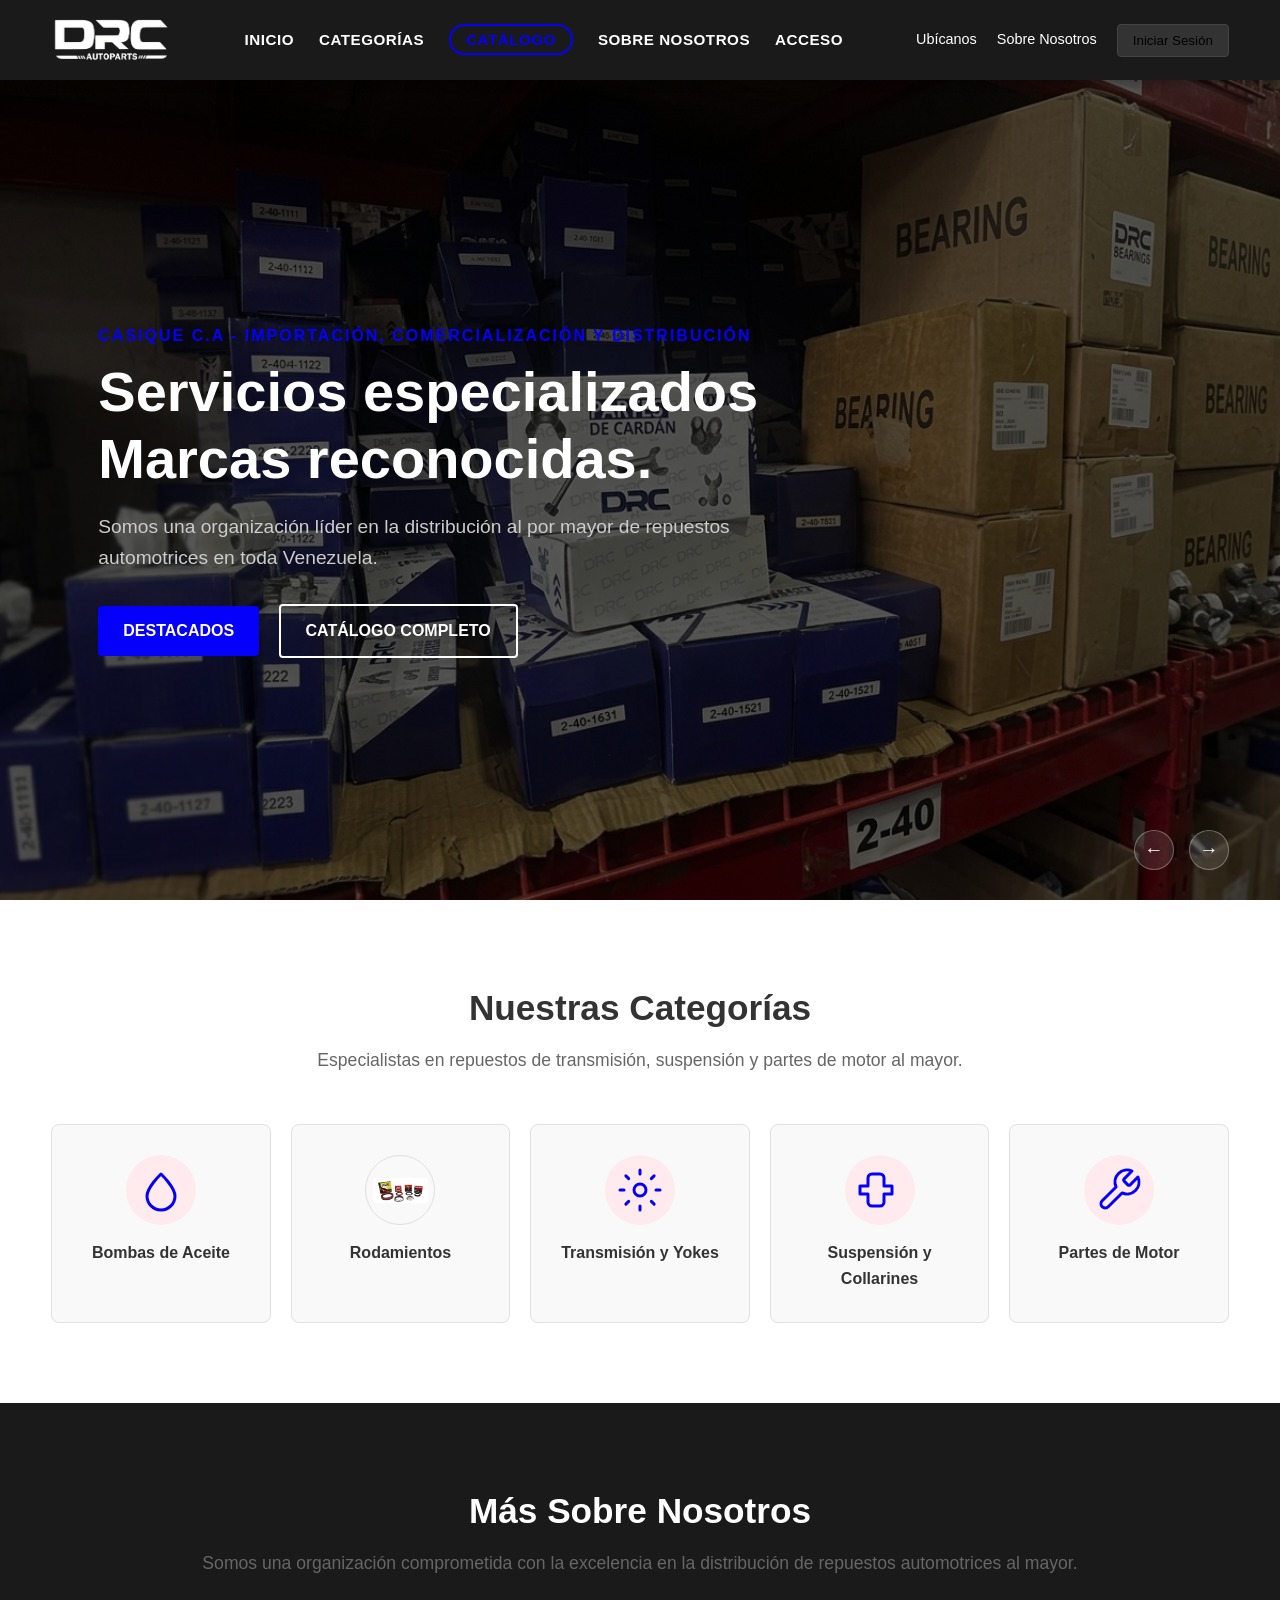
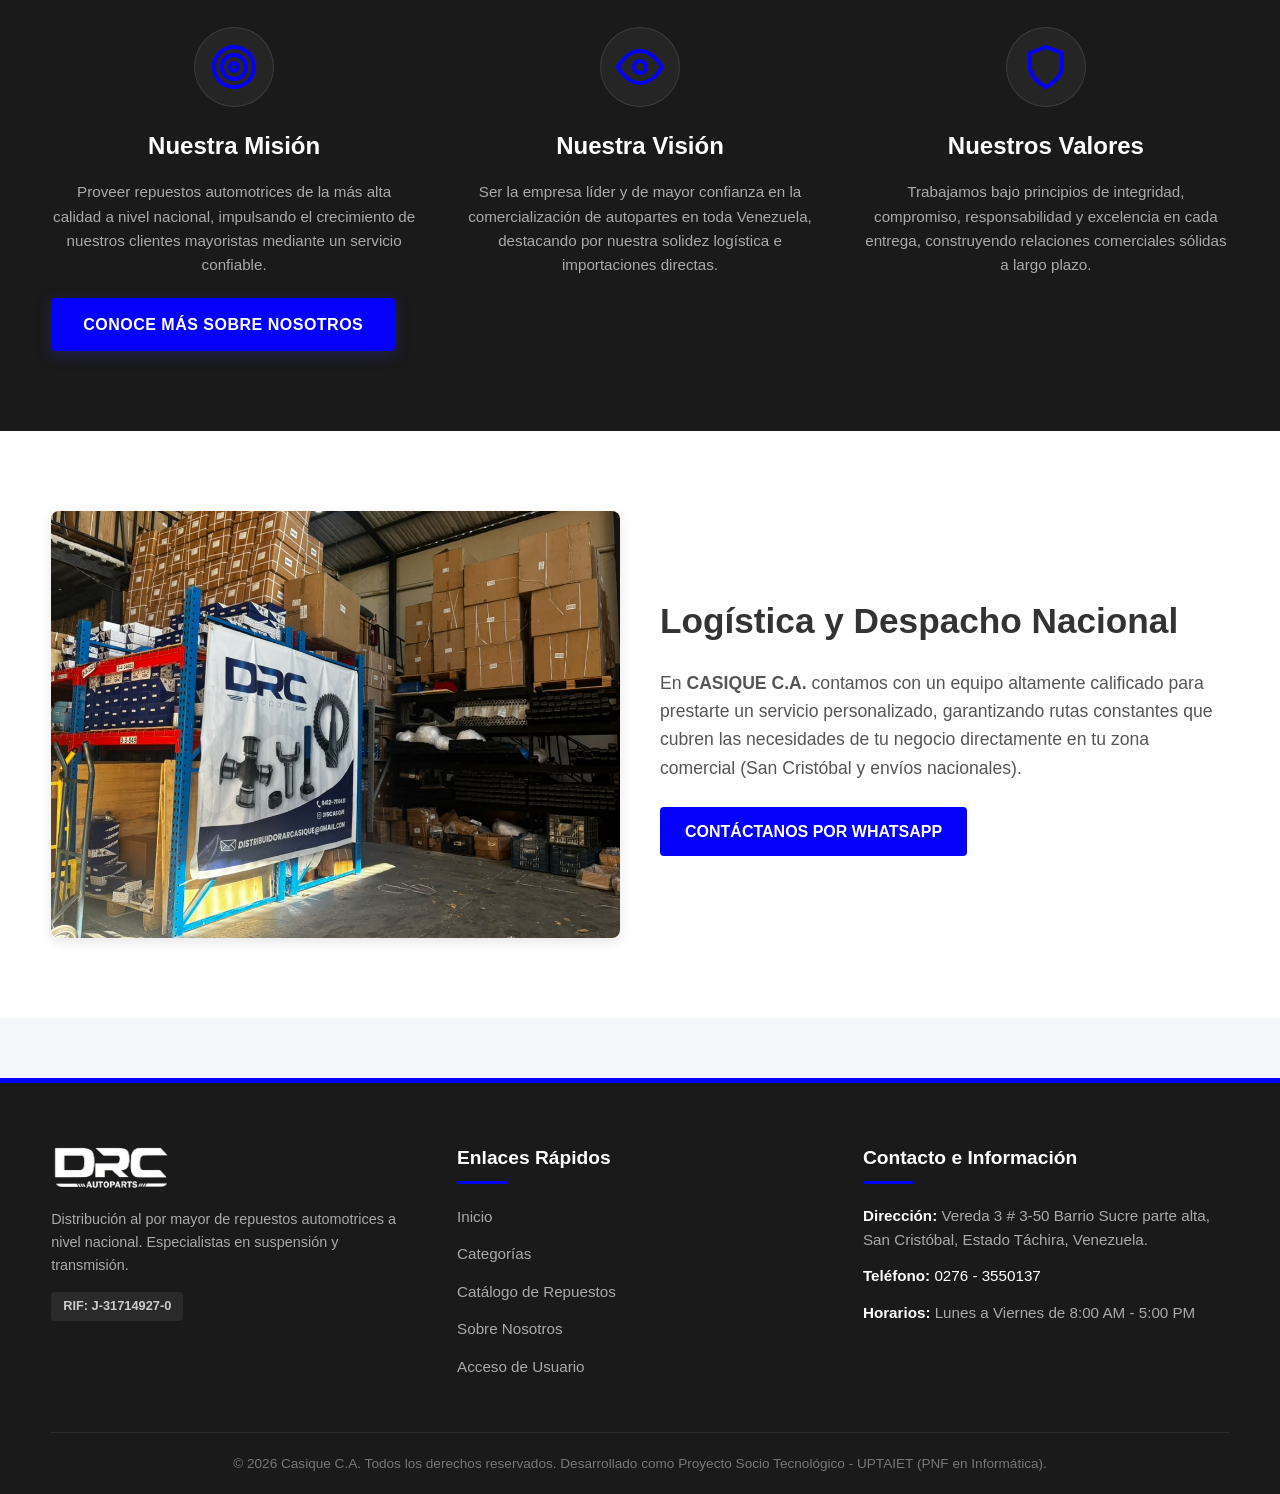
==== commit f4f6ebe4: "cambios y validador basico" ====
--- a/index.html
+++ b/index.html
@@ -13,8 +13,11 @@
     <link rel="stylesheet" href="css/categorias.css">
     <link rel="stylesheet" href="css/nosotros.css">
     <link rel="stylesheet" href="css/despacho.css">
+    <link rel="stylesheet" href="css/modal.css">
+    <link rel="stylesheet" href="css/login.css">
     <link rel="stylesheet" href="css/footer.css">
     <link rel="stylesheet" href="css/responsive.css">
+    <link rel="stylesheet" href="css/nosotros-inicio.css">
 </head>
 
 <body>
@@ -30,13 +33,14 @@
                 <li><a href="#categorias">Categorías</a></li>
                 <li><a href="catalogo.html" class="highlight-link">Catálogo</a></li>
                 <li><a href="nosotros.html">Sobre Nosotros</a></li>
+                <li><a href="login.html" class="nav-login-link">Acceso</a></li>
             </ul>
         </nav>
 
         <div class="header-tools">
-            <button class="buscar" id="header-search-btn">Buscar</button>
             <a href="#despacho">Ubícanos</a>
             <a href="#sobre-nosotros">Sobre Nosotros</a>
+            <button class="btn-login" id="header-login-btn">Iniciar Sesión</button>
         </div>
 
         <button class="hamburger" id="hamburger-btn" aria-label="Abrir menú">
@@ -50,15 +54,9 @@
 
         <section id="inicio">
             <div class="banner-background">
-                <div class="slide active"
-                    style="background-image: linear-gradient(rgba(0,0,0,0.65), rgba(0,0,0,0.65)), url('images/almacen1.jpeg');">
-                </div>
-                <div class="slide"
-                    style="background-image: linear-gradient(rgba(0,0,0,0.65), rgba(0,0,0,0.65)), url('images/almacen3.jpeg');">
-                </div>
-                <div class="slide"
-                    style="background-image: linear-gradient(rgba(0,0,0,0.65), rgba(0,0,0,0.65)), url('images/almacen2.jpeg');">
-                </div>
+                <div class="slide slide-1 active"></div>
+                <div class="slide slide-2"></div>
+                <div class="slide slide-3"></div>
             </div>
 
             <div class="banner-content">
@@ -67,9 +65,7 @@
                 <p id="slider-desc">Somos una organización líder en la distribución al por mayor de repuestos
                     automotrices en toda Venezuela.</p>
                 <a href="#productos" class="btn">DESTACADOS</a>
-                <a href="catalogo.html" class="btn btn-outline"
-                    style="margin-left: 15px; background-color: transparent; border: 2px solid #fff; color: #fff;">CATÁLOGO
-                    COMPLETO</a>
+                <a href="catalogo.html" class="btn btn-outline">CATÁLOGO COMPLETO</a>
             </div>
 
             <div class="slider-controls">
@@ -180,7 +176,7 @@
                 </div>
             </div>
 
-            <div class="nosotros-cta" style="text-align: center; margin-top: 50px;">
+            <div class="nosotros-cta">
                 <a href="nosotros.html" class="btn btn-large">Conoce más sobre nosotros</a>
             </div>
         </section>
@@ -188,7 +184,7 @@
 
         <section id="despacho">
             <div class="despacho-banner">
-                <img src="images/almacen4.jpeg"
+                <img src="images/almacen/almacen4.jpeg"
                     alt="Camión de reparto en ruta y equipo logístico de la empresa listo para despacho nacional">
             </div>
 
@@ -222,6 +218,7 @@
                     <li><a href="#categorias">Categorías</a></li>
                     <li><a href="catalogo.html">Catálogo de Repuestos</a></li>
                     <li><a href="#sobre-nosotros">Sobre Nosotros</a></li>
+                    <li><a href="login.html">Acceso de Usuario</a></li>
                 </ul>
             </div>
 
@@ -240,6 +237,29 @@
         </div>
     </footer>
 
+    <!-- Modal de Inicio de Sesión (Validador Simple) -->
+    <div id="login-modal" class="modal">
+        <div class="modal-content modal-login-content">
+            <button class="close-modal" id="close-login-modal-btn" aria-label="Cerrar modal">&times;</button>
+            <h3 class="login-titulo">Validador de Usuario</h3>
+            <p class="login-subtitulo">Ingrese credenciales de acceso</p>
+
+            <form id="login-form-modal">
+                <div class="login-form-group">
+                    <label for="modal-usuario">Usuario</label>
+                    <input type="text" id="modal-usuario" placeholder="Ej: admin" required autocomplete="username">
+                </div>
+                <div class="login-form-group">
+                    <label for="modal-password">Contraseña</label>
+                    <input type="password" id="modal-password" placeholder="Ej: 12345678" required autocomplete="current-password">
+                </div>
+                <button type="submit" class="login-btn-submit">Validar</button>
+            </form>
+
+            <div id="modal-login-mensaje" class="login-mensaje"></div>
+        </div>
+    </div>
+
     <!-- JS Modular (ES6 Modules) -->
     <script type="module" src="js/app.js"></script>
 </body>
--- a/css/banner.css
+++ b/css/banner.css
@@ -37,6 +37,21 @@
 .slide.active {
     opacity: 1;
     z-index: 2;
+}
+
+.slide:nth-child(1),
+.slide.slide-1 {
+    background-image: linear-gradient(rgba(0,0,0,0.65), rgba(0,0,0,0.65)), url('../images/almacen/almacen1.jpeg');
+}
+
+.slide:nth-child(2),
+.slide.slide-2 {
+    background-image: linear-gradient(rgba(0,0,0,0.65), rgba(0,0,0,0.65)), url('../images/almacen/almacen2.jpeg');
+}
+
+.slide:nth-child(3),
+.slide.slide-3 {
+    background-image: linear-gradient(rgba(0,0,0,0.65), rgba(0,0,0,0.65)), url('../images/almacen/almacen3.jpeg');
 }
 
 .banner-content {
@@ -101,6 +116,7 @@
     background-color: transparent !important;
     border: 2px solid var(--white) !important;
     color: var(--white) !important;
+    margin-left: 15px;
 }
 
 .btn-outline:hover {
--- a/css/nosotros.css
+++ b/css/nosotros.css
@@ -1,53 +1,149 @@
 /* =============================================
-   NOSOTROS — Sección "Sobre Nosotros" en index
+   ABOUT PAGE — Página nosotros.html
    ============================================= */
 
-#sobre-nosotros {
-    background-color: var(--dark);
-    color: #fff;
+/* Tags de Sección */
+.section-tag {
+    display: inline-block;
+    color: var(--primary);
+    font-size: 0.85rem;
+    font-weight: 700;
+    text-transform: uppercase;
+    letter-spacing: 2px;
+    margin-bottom: 12px;
 }
 
-.grid-nosotros {
-    display: grid;
-    grid-template-columns: repeat(auto-fit, minmax(280px, 1fr));
-    gap: 40px;
-    text-align: center;
+.section-desc {
+    max-width: 700px;
+    margin: 0 auto 50px;
+    color: var(--gray-text);
+    font-size: 1.05rem;
 }
 
-.nosotros-item .icono {
-    width: 80px;
-    height: 80px;
-    background-color: rgba(255,255,255,0.05);
+/* Banner Hero */
+.about-hero {
+    background-color: var(--dark);
+    color: var(--white);
+    padding: 100px 4% 80px;
+    text-align: center;
+    position: relative;
+    overflow: hidden;
+    background-image: linear-gradient(rgba(0, 0, 0, 0.75), rgba(0, 0, 0, 0.8)), url('../images/almacen/almacen1.jpeg');
+    background-size: cover;
+    background-position: center;
+    margin-bottom: 60px;
+}
+
+.about-hero-content {
+    max-width: 800px;
+    margin: 0 auto;
+    position: relative;
+    z-index: 2;
+}
+
+.about-hero h1 {
+    font-size: 3rem;
+    font-weight: 800;
+    margin-bottom: 15px;
+    text-transform: uppercase;
+    letter-spacing: 1px;
+}
+
+.about-hero p {
+    color: #ccc;
+    font-size: 1.2rem;
+    line-height: 1.6;
+}
+
+/* Sección Quiénes Somos */
+.quienes-somos {
+    margin-bottom: 80px;
+}
+
+.quienes-somos-grid {
+    display: grid;
+    grid-template-columns: 1fr 1fr;
+    gap: 50px;
+    align-items: center;
+}
+
+.quienes-somos-content h2 {
+    font-size: 2.2rem;
+    color: var(--dark);
+    margin-bottom: 20px;
+    font-weight: 800;
+}
+
+.quienes-somos-content p {
+    margin-bottom: 18px;
+    color: #444;
+    font-size: 1rem;
+    line-height: 1.7;
+}
+
+.about-image {
+    width: 100%;
+    height: 350px;
+    object-fit: cover;
+    border-radius: 8px;
+    box-shadow: 0 4px 15px rgba(0, 0, 0, 0.1);
+}
+
+/* Sección Misión y Visión */
+.mision-vision {
+    background-color: var(--white);
+    padding: 80px 0;
+    border-top: 1px solid var(--light-gray);
+    border-bottom: 1px solid var(--light-gray);
+    margin-bottom: 80px;
+}
+
+.mision-vision-row {
+    display: grid;
+    grid-template-columns: 1.1fr 0.9fr;
+    gap: 60px;
+    align-items: center;
+    margin-bottom: 60px;
+}
+
+.mision-vision-row:last-child {
+    margin-bottom: 0;
+}
+
+.mision-vision-row.reverse {
+    grid-template-columns: 0.9fr 1.1fr;
+}
+
+.mision-vision-row.reverse .mision-vision-content {
+    grid-column: 2;
+}
+
+.mision-vision-row.reverse .mision-vision-image {
+    grid-column: 1;
+    grid-row: 1;
+}
+
+.mv-icon {
     color: var(--primary);
-    border-radius: 50%;
+    background-color: rgba(211, 47, 47, 0.05);
+    width: 60px;
+    height: 60px;
+    border-radius: 12px;
     display: flex;
     align-items: center;
     justify-content: center;
-    margin: 0 auto 20px;
-    border: 1px solid rgba(255,255,255,0.1);
-    transition: var(--transition);
+    margin-bottom: 20px;
 }
 
-.nosotros-item:hover .icono {
-    background-color: var(--primary);
-    color: var(--white);
-    transform: scale(1.05);
+.mision-vision-content h2 {
+    font-size: 2.2rem;
+    color: var(--dark);
+    margin-bottom: 20px;
+    font-weight: 800;
 }
 
-.nosotros-item h3 {
-    font-size: 1.5rem;
-    margin-bottom: 15px;
-    color: #fff;
-}
-
-.nosotros-item p {
-    color: #aaa;
-    margin-bottom: 20px;
-    font-size: 0.95rem;
-    min-height: 40px;
-}
-
-.nosotros-item .btn {
-    padding: 8px 20px;
-    font-size: 0.85rem;
-}
+.mision-vision-content p {
+    color: #444;
+    font-size: 1.05rem;
+    line-height: 1.8;
+}
--- a/css/modal.css
+++ b/css/modal.css
@@ -0,0 +1,198 @@
+/* =============================================
+   MODAL — Modal de detalle de producto
+   ============================================= */
+
+.modal {
+    position: fixed;
+    top: 0;
+    left: 0;
+    width: 100%;
+    height: 100%;
+    background-color: rgba(0, 0, 0, 0.75);
+    backdrop-filter: blur(4px);
+    z-index: 2000;
+    display: flex;
+    justify-content: center;
+    align-items: center;
+    opacity: 0;
+    pointer-events: none;
+    transition: opacity 0.3s ease;
+}
+
+.modal.active {
+    opacity: 1;
+    pointer-events: auto;
+}
+
+.modal-content {
+    background-color: var(--white);
+    border-radius: 12px;
+    width: 90%;
+    max-width: 750px;
+    padding: 35px;
+    position: relative;
+    transform: translateY(-50px);
+    transition: transform 0.3s ease;
+    box-shadow: 0 10px 30px rgba(0, 0, 0, 0.3);
+}
+
+.modal.active .modal-content {
+    transform: translateY(0);
+}
+
+.close-modal {
+    position: absolute;
+    top: 15px;
+    right: 20px;
+    font-size: 2.5rem;
+    background: none;
+    border: none;
+    cursor: pointer;
+    color: #888;
+    transition: var(--transition);
+    line-height: 1;
+}
+
+.close-modal:hover {
+    color: var(--primary);
+}
+
+.modal-body {
+    display: flex;
+    flex-direction: column;
+    gap: 30px;
+    margin-top: 10px;
+}
+
+@media (min-width: 650px) {
+    .modal-body {
+        flex-direction: row;
+    }
+}
+
+.modal-img-container {
+    flex: 1;
+    display: flex;
+    justify-content: center;
+    align-items: center;
+    background-color: #f9f9f9;
+    border-radius: 8px;
+    overflow: hidden;
+    padding: 20px;
+    border: 1px solid var(--light-gray);
+    height: 250px;
+}
+
+.modal-img-container img {
+    max-width: 100%;
+    max-height: 100%;
+    object-fit: contain;
+}
+
+.modal-sin-imagen {
+    display: flex;
+    flex-direction: column;
+    align-items: center;
+    justify-content: center;
+    gap: 12px;
+    color: #94a3b8;
+    text-align: center;
+    width: 100%;
+    height: 100%;
+}
+
+.modal-sin-imagen svg {
+    color: #94a3b8;
+}
+
+.modal-sin-imagen span {
+    font-size: 0.85rem;
+    font-weight: 600;
+    color: #64748b;
+    max-width: 200px;
+    line-height: 1.3;
+}
+
+.modal-info {
+    flex: 1.3;
+    display: flex;
+    flex-direction: column;
+    justify-content: space-between;
+}
+
+.tag-categoria {
+    align-self: flex-start;
+    background-color: #ffebee;
+    color: var(--primary);
+    padding: 4px 12px;
+    border-radius: 15px;
+    font-size: 0.75rem;
+    font-weight: 700;
+    text-transform: uppercase;
+    margin-bottom: 10px;
+}
+
+.modal-info h3 {
+    font-size: 1.4rem;
+    color: var(--dark);
+    margin-bottom: 10px;
+    font-weight: 700;
+    line-height: 1.3;
+}
+
+.codigo-producto {
+    font-size: 0.95rem;
+    color: var(--gray-text);
+    margin-bottom: 20px;
+    font-weight: 500;
+}
+
+.codigo-producto span {
+    color: var(--dark);
+    font-weight: 700;
+}
+
+.detalles-compatibilidad {
+    background-color: #f8f9fa;
+    padding: 15px;
+    border-radius: 6px;
+    border-left: 4px solid var(--primary);
+    margin-bottom: 20px;
+    flex-grow: 1;
+}
+
+.detalles-compatibilidad h4 {
+    font-size: 0.9rem;
+    margin-bottom: 6px;
+    color: var(--dark);
+    text-transform: uppercase;
+    letter-spacing: 0.5px;
+}
+
+.detalles-compatibilidad p {
+    font-size: 0.9rem;
+    color: #444;
+    line-height: 1.5;
+}
+
+.btn-whatsapp {
+    background-color: #25D366 !important;
+    display: flex;
+    align-items: center;
+    justify-content: center;
+    gap: 10px;
+    width: 100%;
+    font-size: 1rem;
+    box-shadow: 0 4px 10px rgba(37, 211, 102, 0.2);
+    transition: var(--transition);
+    text-decoration: none;
+}
+
+.btn-whatsapp svg {
+    margin-right: 8px;
+    vertical-align: middle;
+}
+
+.btn-whatsapp:hover {
+    background-color: #128C7E !important;
+}
--- a/css/login.css
+++ b/css/login.css
@@ -0,0 +1,187 @@
+/* =============================================
+   Validador de Usuario — Estilos Simplificados
+   ============================================= */
+
+/* Contenedor en página principal de acceso (login.html) */
+.login-page {
+    min-height: calc(100vh - 140px);
+    display: flex;
+    justify-content: center;
+    align-items: center;
+    padding: 40px 20px;
+    background-color: #f8fafc;
+}
+
+/* Tarjeta del formulario */
+.login-card {
+    background-color: #ffffff;
+    border: 1px solid #d1d5db;
+    border-radius: 6px;
+    width: 100%;
+    max-width: 380px;
+    padding: 28px 24px;
+    box-sizing: border-box;
+}
+
+/* Modal simplificado */
+.modal-login-content {
+    max-width: 380px !important;
+    padding: 24px !important;
+    border-radius: 6px !important;
+    border: 1px solid #d1d5db;
+    background-color: #ffffff;
+    box-sizing: border-box;
+}
+
+/* Títulos y textos */
+.login-titulo {
+    font-size: 1.35rem;
+    color: #1f2937;
+    margin-bottom: 6px;
+    text-align: center;
+    font-weight: 700;
+}
+
+.login-subtitulo {
+    font-size: 0.88rem;
+    color: #6b7280;
+    margin-bottom: 20px;
+    text-align: center;
+}
+
+/* Campos de entrada */
+.login-form-group {
+    display: flex;
+    flex-direction: column;
+    margin-bottom: 14px;
+    text-align: left;
+}
+
+.login-form-group label {
+    font-size: 0.85rem;
+    font-weight: 600;
+    margin-bottom: 5px;
+    color: #374151;
+}
+
+.login-form-group input {
+    width: 100%;
+    padding: 9px 11px;
+    border: 1px solid #cbd5e1;
+    border-radius: 4px;
+    font-size: 0.92rem;
+    background-color: #fff;
+    box-sizing: border-box;
+    outline: none;
+}
+
+.login-form-group input:focus {
+    border-color: var(--primary, #0400fa);
+}
+
+/* Botón de validación */
+.login-btn-submit {
+    width: 100%;
+    padding: 10px;
+    font-size: 0.95rem;
+    font-weight: 600;
+    border: none;
+    border-radius: 4px;
+    background-color: var(--primary, #0400fa);
+    color: #ffffff;
+    cursor: pointer;
+    margin-top: 6px;
+}
+
+.login-btn-submit:hover {
+    opacity: 0.9;
+}
+
+/* Mensaje de validación (éxito / error) */
+.login-mensaje {
+    margin-top: 14px;
+    padding: 9px 12px;
+    border-radius: 4px;
+    font-size: 0.88rem;
+    display: none;
+    text-align: center;
+}
+
+.login-mensaje.error {
+    display: block;
+    background-color: #fee2e2;
+    color: #991b1b;
+    border: 1px solid #fca5a5;
+}
+
+.login-mensaje.exito {
+    display: block;
+    background-color: #dcfce7;
+    color: #166534;
+    border: 1px solid #86efac;
+}
+
+/* Panel cuando la sesión está activa */
+.panel-sesion {
+    text-align: center;
+    padding: 10px 0;
+}
+
+.panel-sesion h2 {
+    font-size: 1.25rem;
+    margin-bottom: 8px;
+    color: #1f2937;
+}
+
+.panel-sesion p {
+    color: #4b5563;
+    font-size: 0.9rem;
+    margin-bottom: 18px;
+}
+
+.panel-sesion-acciones {
+    display: flex;
+    gap: 10px;
+    justify-content: center;
+}
+
+.btn-login-secundario {
+    display: inline-block;
+    padding: 8px 14px;
+    font-size: 0.85rem;
+    font-weight: 600;
+    border: 1px solid #cbd5e1;
+    border-radius: 4px;
+    color: #374151;
+    text-decoration: none;
+    background-color: #f1f5f9;
+}
+
+.btn-cerrar-sesion {
+    padding: 8px 14px;
+    font-size: 0.85rem;
+    font-weight: 600;
+    border: 1px solid #dc2626;
+    border-radius: 4px;
+    color: #ffffff;
+    background-color: #dc2626;
+    cursor: pointer;
+}
+
+.btn-cerrar-sesion:hover {
+    background-color: #b91c1c;
+}
+
+/* Enlace para volver */
+.login-volver-link {
+    display: block;
+    margin-top: 18px;
+    text-align: center;
+    color: #64748b;
+    font-size: 0.85rem;
+    text-decoration: none;
+}
+
+.login-volver-link:hover {
+    text-decoration: underline;
+}
--- a/css/nosotros-inicio.css
+++ b/css/nosotros-inicio.css
@@ -0,0 +1,53 @@
+/* =============================================
+   NOSOTROS — Sección "Sobre Nosotros" en index
+   ============================================= */
+
+#sobre-nosotros {
+    background-color: var(--dark);
+    color: #fff;
+}
+
+.grid-nosotros {
+    display: grid;
+    grid-template-columns: repeat(auto-fit, minmax(280px, 1fr));
+    gap: 40px;
+    text-align: center;
+}
+
+.nosotros-item .icono {
+    width: 80px;
+    height: 80px;
+    background-color: rgba(255,255,255,0.05);
+    color: var(--primary);
+    border-radius: 50%;
+    display: flex;
+    align-items: center;
+    justify-content: center;
+    margin: 0 auto 20px;
+    border: 1px solid rgba(255,255,255,0.1);
+    transition: var(--transition);
+}
+
+.nosotros-item:hover .icono {
+    background-color: var(--primary);
+    color: var(--white);
+    transform: scale(1.05);
+}
+
+.nosotros-item h3 {
+    font-size: 1.5rem;
+    margin-bottom: 15px;
+    color: #fff;
+}
+
+.nosotros-item p {
+    color: #aaa;
+    margin-bottom: 20px;
+    font-size: 0.95rem;
+    min-height: 40px;
+}
+
+.nosotros-item .btn {
+    padding: 8px 20px;
+    font-size: 0.85rem;
+}
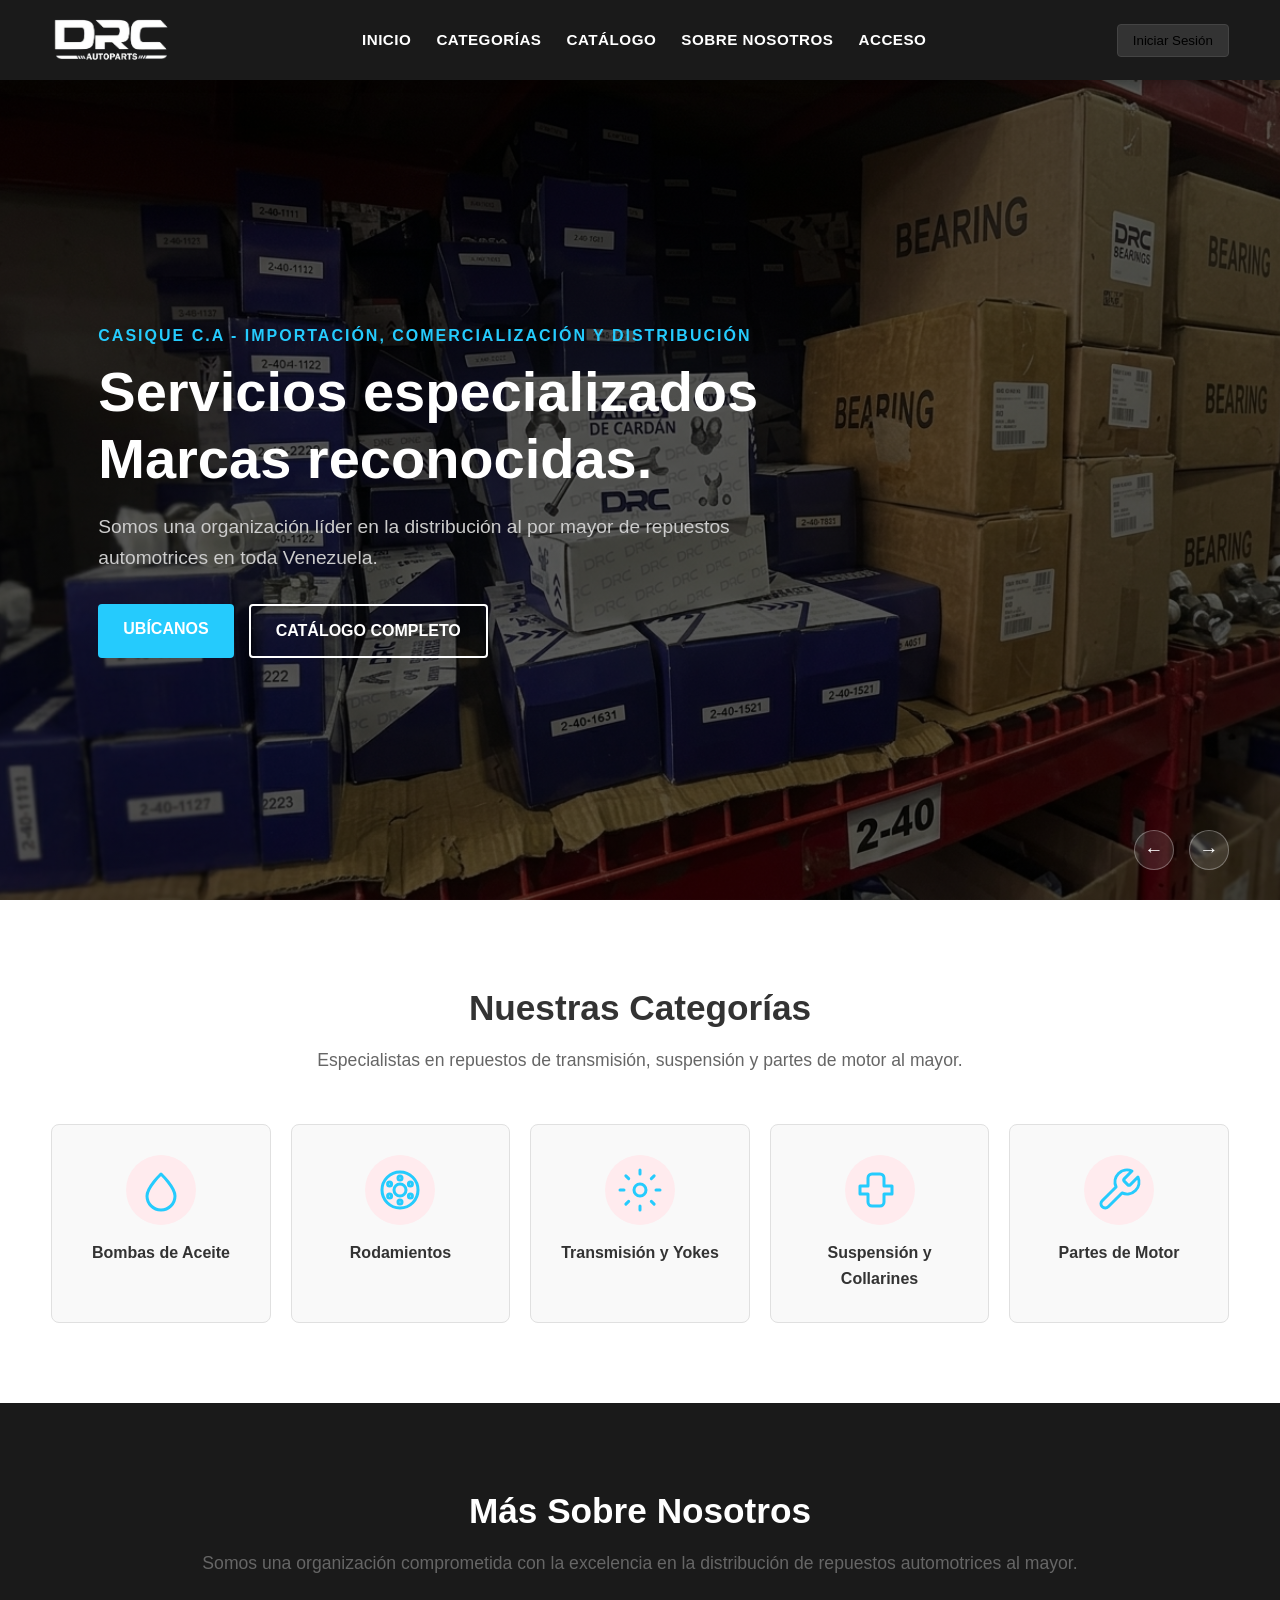
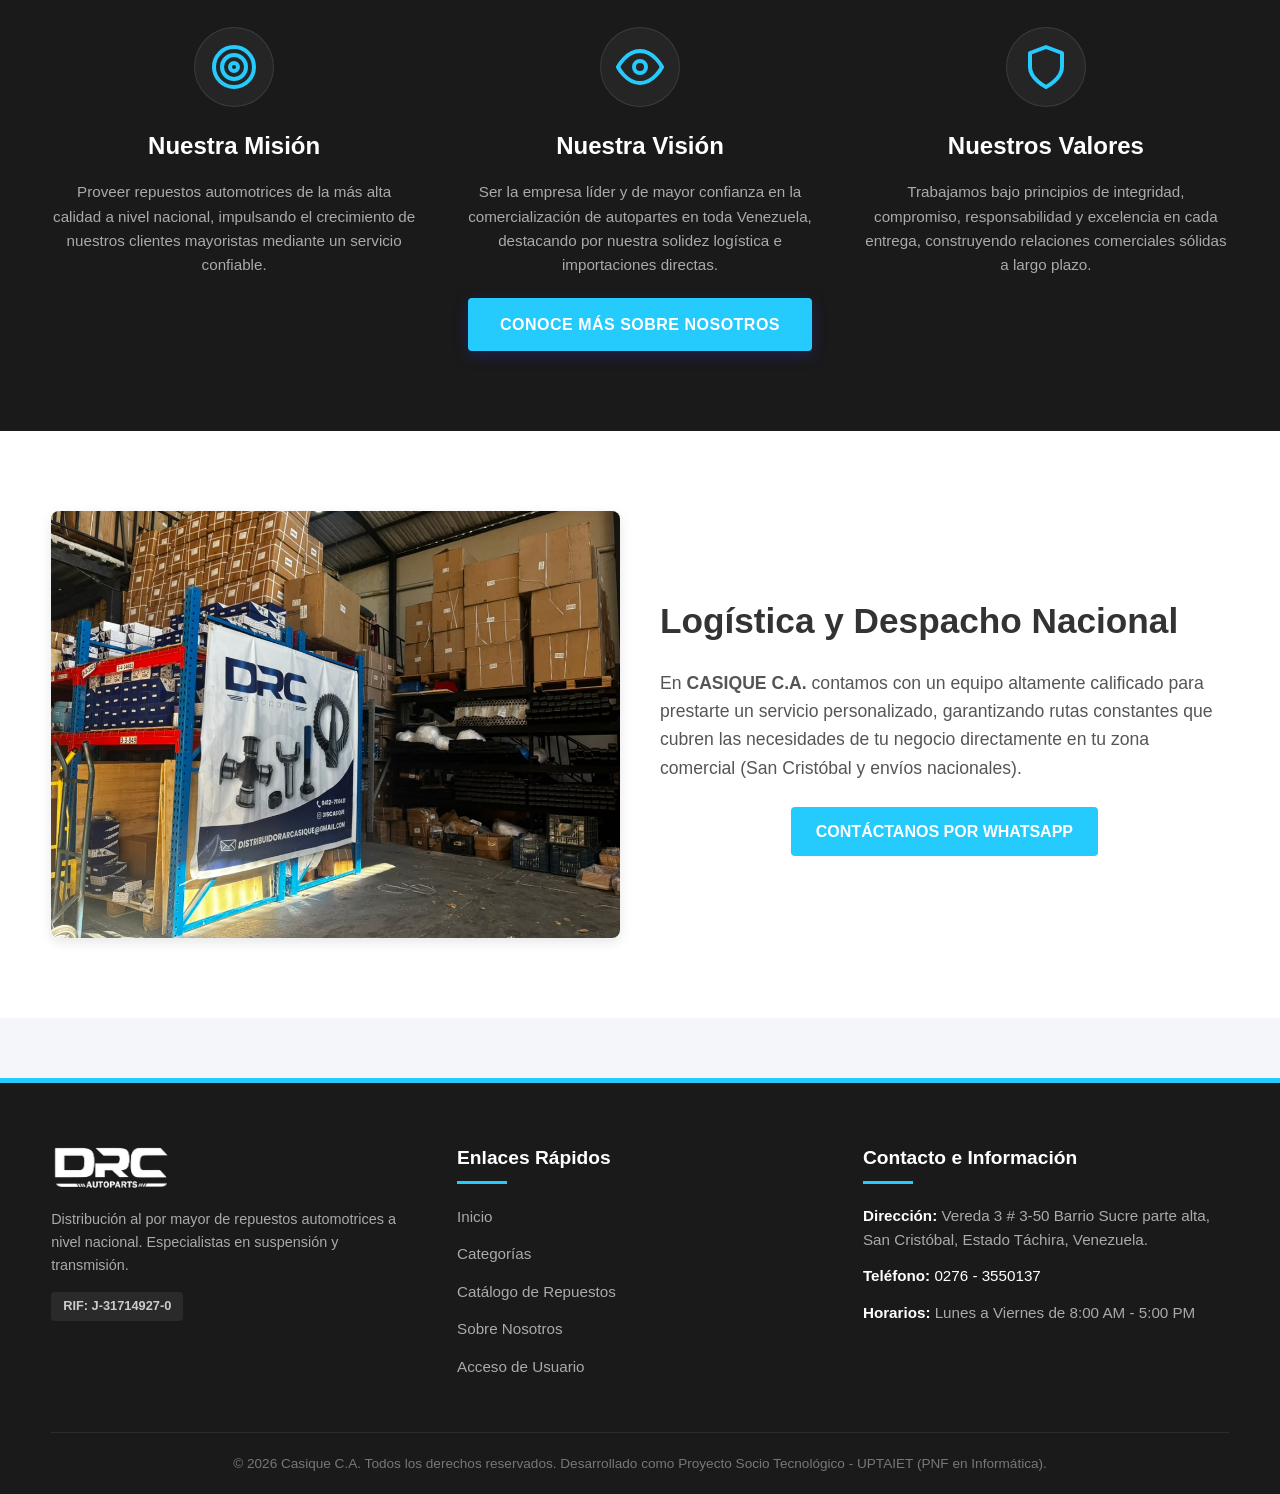
==== commit c3284257: "cambios finales para la presentacion" ====
--- a/index.html
+++ b/index.html
@@ -6,18 +6,11 @@
     <meta name="viewport" content="width=device-width, initial-scale=1.0">
     <title>Casique C.A | Mayor de Repuestos para Autos y Camiones</title>
 
-    <!-- CSS Modular -->
     <link rel="stylesheet" href="css/base.css">
-    <link rel="stylesheet" href="css/header.css">
-    <link rel="stylesheet" href="css/banner.css">
-    <link rel="stylesheet" href="css/categorias.css">
-    <link rel="stylesheet" href="css/nosotros.css">
-    <link rel="stylesheet" href="css/despacho.css">
+    <link rel="stylesheet" href="css/layout.css">
+    <link rel="stylesheet" href="css/paginas/inicio.css">
     <link rel="stylesheet" href="css/modal.css">
-    <link rel="stylesheet" href="css/login.css">
-    <link rel="stylesheet" href="css/footer.css">
     <link rel="stylesheet" href="css/responsive.css">
-    <link rel="stylesheet" href="css/nosotros-inicio.css">
 </head>
 
 <body>
@@ -31,15 +24,13 @@
             <ul>
                 <li><a href="#inicio">Inicio</a></li>
                 <li><a href="#categorias">Categorías</a></li>
-                <li><a href="catalogo.html" class="highlight-link">Catálogo</a></li>
+                <li><a href="catalogo.html">Catálogo</a></li>
                 <li><a href="nosotros.html">Sobre Nosotros</a></li>
                 <li><a href="login.html" class="nav-login-link">Acceso</a></li>
             </ul>
         </nav>
 
         <div class="header-tools">
-            <a href="#despacho">Ubícanos</a>
-            <a href="#sobre-nosotros">Sobre Nosotros</a>
             <button class="btn-login" id="header-login-btn">Iniciar Sesión</button>
         </div>
 
@@ -64,8 +55,10 @@
                 <h1 id="slider-title">Servicios especializados<br>Marcas reconocidas.</h1>
                 <p id="slider-desc">Somos una organización líder en la distribución al por mayor de repuestos
                     automotrices en toda Venezuela.</p>
-                <a href="#productos" class="btn">DESTACADOS</a>
-                <a href="catalogo.html" class="btn btn-outline">CATÁLOGO COMPLETO</a>
+                <div class="banner-actions">
+                    <a href="#despacho" class="btn">UBÍCANOS</a>
+                    <a href="catalogo.html" class="btn btn-outline">CATÁLOGO COMPLETO</a>
+                </div>
             </div>
 
             <div class="slider-controls">
@@ -90,8 +83,18 @@
                     <h3>Bombas de Aceite</h3>
                 </article>
                 <article class="categoria-item" data-filter="rodamientos">
-                    <div class="categoria-icon-img">
-                        <img src="images/rodamiento.PNG" alt="Rodamiento automotriz Casique C.A.">
+                    <div class="categoria-icon">
+                        <svg width="48" height="48" viewBox="0 0 24 24" fill="none" stroke="currentColor"
+                            stroke-width="1.5" stroke-linecap="round" stroke-linejoin="round">
+                            <circle cx="12" cy="12" r="9"></circle>
+                            <circle cx="12" cy="12" r="3"></circle>
+                            <circle cx="12" cy="6" r="1"></circle>
+                            <circle cx="17.2" cy="9" r="1"></circle>
+                            <circle cx="17.2" cy="15" r="1"></circle>
+                            <circle cx="12" cy="18" r="1"></circle>
+                            <circle cx="6.8" cy="15" r="1"></circle>
+                            <circle cx="6.8" cy="9" r="1"></circle>
+                        </svg>
                     </div>
                     <h3>Rodamientos</h3>
                 </article>
@@ -199,9 +202,6 @@
 
     </main>
 
-    <!-- El Modal de Detalles del Producto ha sido trasladado a catalogo.html -->
-
-    <!-- Pie de Página Institucional -->
     <footer>
         <div class="footer-container">
             <div class="footer-col footer-about">
@@ -237,7 +237,7 @@
         </div>
     </footer>
 
-    <!-- Modal de Inicio de Sesión (Validador Simple) -->
+    <!-- inicio de sesion, esto permanece oculto hasta que se abra -->
     <div id="login-modal" class="modal">
         <div class="modal-content modal-login-content">
             <button class="close-modal" id="close-login-modal-btn" aria-label="Cerrar modal">&times;</button>
@@ -246,16 +246,33 @@
 
             <form id="login-form-modal">
                 <div class="login-form-group">
-                    <label for="modal-usuario">Usuario</label>
-                    <input type="text" id="modal-usuario" placeholder="Ej: admin" required autocomplete="username">
-                </div>
-                <div class="login-form-group">
-                    <label for="modal-password">Contraseña</label>
-                    <input type="password" id="modal-password" placeholder="Ej: 12345678" required autocomplete="current-password">
+                    <label for="modal-usuario">Usuario o correo</label>
+                    <input type="text" id="modal-usuario" placeholder="Ej: admin o correo@ejemplo.com" required autocomplete="username">
+                </div>
+                <div class="login-form-group">
+                    <label for="modal-contrasena">Contraseña</label>
+                    <input type="password" id="modal-contrasena" placeholder="Ej: 12345678" required autocomplete="current-password">
                 </div>
                 <button type="submit" class="login-btn-submit">Validar</button>
             </form>
 
+            <button type="button" class="login-register-toggle" id="mostrar-registro-modal">Crear cuenta nueva</button>
+            <form id="registro-form-modal" class="hidden">
+                <div class="login-form-group">
+                    <label for="registro-nombre">Nombre</label>
+                    <input type="text" id="registro-nombre" required autocomplete="name">
+                </div>
+                <div class="login-form-group">
+                    <label for="registro-correo">Correo</label>
+                    <input type="email" id="registro-correo" required autocomplete="email">
+                </div>
+                <div class="login-form-group">
+                    <label for="registro-contrasena">Contraseña</label>
+                    <input type="password" id="registro-contrasena" required autocomplete="new-password">
+                </div>
+                <button type="submit" class="login-btn-submit">Registrarme</button>
+                <button type="button" class="login-register-toggle" id="mostrar-acceso-modal">Ya tengo cuenta</button>
+            </form>
             <div id="modal-login-mensaje" class="login-mensaje"></div>
         </div>
     </div>
--- a/css/base.css
+++ b/css/base.css
@@ -3,8 +3,8 @@
    ============================================= */
 
 :root {
-    --primary: #0400fa;
-    --primary-hover: #1000f0;
+    --primary: #25cbfd;
+    --primary-hover: #1fdfe6;
     --dark: #1a1a1a;
     --light: #f4f6f9;
     --white: #ffffff;
--- a/css/layout.css
+++ b/css/layout.css
@@ -0,0 +1,184 @@
+/* =============================================
+   LAYOUT — Encabezado, menú y pie de página
+   ============================================= */
+
+header {
+    position: fixed;
+    top: 0;
+    left: 0;
+    width: 100%;
+    height: 80px;
+    background-color: var(--dark);
+    color: #fff;
+    display: flex;
+    justify-content: space-between;
+    align-items: center;
+    padding: 0 4%;
+    box-shadow: 0 2px 10px rgba(0,0,0,0.3);
+    z-index: 1000;
+}
+
+.logo img {
+    height: 50px;
+    background-color: transparent;
+}
+
+nav ul {
+    display: flex;
+    gap: 25px;
+}
+
+nav ul li a {
+    font-weight: 600;
+    font-size: 0.95rem;
+    text-transform: uppercase;
+    letter-spacing: 0.5px;
+    transition: color 0.3s;
+}
+
+nav ul li a:hover {
+    color: var(--primary);
+}
+
+.header-tools {
+    display: flex;
+    align-items: center;
+    gap: 20px;
+}
+
+.header-tools .buscar,
+.btn-login {
+    background: #333;
+    padding: 8px 15px;
+    border-radius: 4px;
+    border: 1px solid #444;
+    cursor: pointer;
+    transition: var(--transition);
+}
+
+.header-tools .buscar:hover,
+.btn-login:hover {
+    background-color: var(--primary);
+    border-color: var(--primary);
+}
+
+.header-tools .buscar {
+    color: #fff;
+}
+
+.header-tools a {
+    font-size: 0.9rem;
+    font-weight: 500;
+}
+
+/* Hamburguesa por defecto oculta en escritorio */
+.hamburger {
+    display: none;
+}
+
+/* Enlace de navegación activo */
+.active-nav {
+    color: var(--primary) !important;
+    border-bottom: 2px solid var(--primary);
+    padding-bottom: 4px;
+}
+
+footer {
+    background-color: var(--dark);
+    color: #fff;
+    padding: 60px 4% 20px;
+    border-top: 5px solid var(--primary);
+    margin-top: 60px;
+}
+
+.footer-container {
+    display: grid;
+    grid-template-columns: repeat(auto-fit, minmax(250px, 1fr));
+    gap: 40px;
+    max-width: 1200px;
+    margin: 0 auto 40px;
+}
+
+.footer-col h3 {
+    font-size: 1.2rem;
+    margin-bottom: 20px;
+    position: relative;
+    padding-bottom: 10px;
+    font-weight: 700;
+}
+
+.footer-col h3::after {
+    content: '';
+    position: absolute;
+    bottom: 0;
+    left: 0;
+    width: 50px;
+    height: 2.5px;
+    background-color: var(--primary);
+}
+
+.footer-logo {
+    height: 50px;
+    margin-bottom: 15px;
+    object-fit: contain;
+    display: block;
+}
+
+.footer-about p {
+    font-size: 0.9rem;
+    color: #aaa;
+    line-height: 1.6;
+}
+
+.footer-rif {
+    display: inline-block;
+    background-color: #2a2a2a;
+    color: #ccc;
+    padding: 4px 12px;
+    font-size: 0.8rem;
+    border-radius: 4px;
+    margin-top: 15px;
+    font-weight: 600;
+}
+
+.footer-links ul li {
+    margin-bottom: 12px;
+}
+
+.footer-links ul li a {
+    color: #aaa;
+    transition: var(--transition);
+    font-size: 0.95rem;
+}
+
+.footer-links ul li a:hover {
+    color: var(--primary);
+    padding-left: 6px;
+}
+
+.footer-contact p {
+    color: #aaa;
+    margin-bottom: 12px;
+    font-size: 0.95rem;
+}
+
+.footer-contact p strong {
+    color: #fff;
+}
+
+.footer-contact a {
+    color: #fff;
+    transition: var(--transition);
+}
+
+.footer-contact a:hover {
+    color: var(--primary);
+}
+
+.footer-bottom {
+    text-align: center;
+    border-top: 1px solid #2d2d2d;
+    padding-top: 20px;
+    font-size: 0.85rem;
+    color: #777;
+}
--- a/css/paginas/inicio.css
+++ b/css/paginas/inicio.css
@@ -0,0 +1,273 @@
+/* =============================================
+   INICIO — Banner, categorías, resumen y despacho
+   ============================================= */
+
+#inicio {
+    position: relative;
+    height: calc(100vh - 80px);
+    background-color: #0a0a0a;
+    display: flex;
+    align-items: center;
+    overflow: hidden;
+    color: #fff;
+}
+
+.banner-background {
+    position: absolute;
+    top: 0;
+    left: 0;
+    width: 100%;
+    height: 100%;
+    z-index: 1;
+}
+
+.slide {
+    position: absolute;
+    top: 0;
+    left: 0;
+    width: 100%;
+    height: 100%;
+    background-size: cover;
+    background-position: center;
+    opacity: 0;
+    transition: opacity 1s ease-in-out;
+    z-index: 1;
+}
+
+.slide.active {
+    opacity: 1;
+    z-index: 2;
+}
+
+.slide:nth-child(1),
+.slide.slide-1 {
+    background-image: linear-gradient(rgba(0,0,0,0.65), rgba(0,0,0,0.65)), url('../../images/almacen/almacen1.jpeg');
+}
+
+.slide:nth-child(2),
+.slide.slide-2 {
+    background-image: linear-gradient(rgba(0,0,0,0.65), rgba(0,0,0,0.65)), url('../../images/almacen/almacen2.jpeg');
+}
+
+.slide:nth-child(3),
+.slide.slide-3 {
+    background-image: linear-gradient(rgba(0,0,0,0.65), rgba(0,0,0,0.65)), url('../../images/almacen/almacen3.jpeg');
+}
+
+.banner-content {
+    position: relative;
+    z-index: 3;
+    max-width: 800px;
+    padding: 0 4%;
+    opacity: 1;
+    transition: opacity 0.5s ease;
+}
+
+.banner-content p.subtitle {
+    color: var(--primary);
+    font-weight: bold;
+    letter-spacing: 2px;
+    margin-bottom: 10px;
+}
+
+.banner-content h1 {
+    font-size: 3.5rem;
+    line-height: 1.2;
+    margin-bottom: 20px;
+    font-weight: 800;
+}
+
+.banner-content p:nth-child(3) {
+    font-size: 1.2rem;
+    margin-bottom: 30px;
+    color: #ccc;
+}
+
+.banner-actions {
+    display: flex;
+    flex-wrap: wrap;
+    gap: 15px;
+}
+
+.slider-controls {
+    position: absolute;
+    bottom: 30px;
+    right: 4%;
+    z-index: 3;
+    display: flex;
+    align-items: center;
+    gap: 15px;
+}
+
+.slider-controls button {
+    background: rgba(255,255,255,0.1);
+    border: 1px solid rgba(255,255,255,0.3);
+    color: #fff;
+    width: 40px;
+    height: 40px;
+    border-radius: 50%;
+    cursor: pointer;
+    font-size: 1.2rem;
+    transition: background 0.3s;
+}
+
+.slider-controls button:hover {
+    background: var(--primary);
+    border-color: var(--primary);
+}
+
+.btn-outline {
+    background-color: transparent !important;
+    border: 2px solid var(--white) !important;
+    color: var(--white) !important;
+}
+
+.btn-outline:hover {
+    background-color: var(--white) !important;
+    color: var(--dark) !important;
+    border-color: var(--white) !important;
+}
+
+#categorias {
+    background-color: var(--white);
+}
+
+.grid-categorias {
+    display: grid;
+    grid-template-columns: repeat(auto-fit, minmax(180px, 1fr));
+    gap: 20px;
+}
+
+.categoria-item {
+    background-color: #f9f9f9;
+    border: 1px solid var(--light-gray);
+    border-radius: 8px;
+    padding: 30px 20px;
+    text-align: center;
+    transition: var(--transition);
+    cursor: pointer;
+}
+
+.categoria-item:hover {
+    transform: translateY(-5px);
+    box-shadow: 0 5px 15px rgba(0,0,0,0.1);
+    border-color: var(--primary);
+}
+
+.categoria-icon {
+    width: 70px;
+    height: 70px;
+    background-color: #ffebee;
+    color: var(--primary);
+    border-radius: 50%;
+    display: flex;
+    align-items: center;
+    justify-content: center;
+    margin: 0 auto 15px;
+    transition: var(--transition);
+}
+
+.categoria-item:hover .categoria-icon {
+    background-color: var(--primary);
+    color: var(--white);
+}
+
+.categoria-item h3 {
+    font-size: 1rem;
+    font-weight: 600;
+}
+
+#sobre-nosotros {
+    background-color: var(--dark);
+    color: #fff;
+}
+
+.grid-nosotros {
+    display: grid;
+    grid-template-columns: repeat(auto-fit, minmax(280px, 1fr));
+    gap: 40px;
+    text-align: center;
+}
+
+.nosotros-item .icono {
+    width: 80px;
+    height: 80px;
+    background-color: rgba(255,255,255,0.05);
+    color: var(--primary);
+    border-radius: 50%;
+    display: flex;
+    align-items: center;
+    justify-content: center;
+    margin: 0 auto 20px;
+    border: 1px solid rgba(255,255,255,0.1);
+    transition: var(--transition);
+}
+
+.nosotros-item:hover .icono {
+    background-color: var(--primary);
+    color: var(--white);
+    transform: scale(1.05);
+}
+
+.nosotros-item h3 {
+    font-size: 1.5rem;
+    margin-bottom: 15px;
+    color: #fff;
+}
+
+.nosotros-item p {
+    color: #aaa;
+    margin-bottom: 20px;
+    font-size: 0.95rem;
+    min-height: 40px;
+}
+
+.nosotros-item .btn {
+    padding: 8px 20px;
+    font-size: 0.85rem;
+}
+
+.nosotros-cta {
+    text-align: center;
+}
+
+#despacho {
+    background-color: var(--white);
+    display: flex;
+    flex-direction: column;
+    gap: 40px;
+    align-items: center;
+    scroll-margin-top: 80px;
+}
+
+@media (min-width: 768px) {
+    #despacho {
+        flex-direction: row;
+    }
+    #despacho > div {
+        flex: 1;
+    }
+}
+
+.despacho-banner img {
+    width: 100%;
+    border-radius: 8px;
+    box-shadow: 0 4px 12px rgba(0,0,0,0.1);
+}
+
+.despacho-texto h2 {
+    text-align: left;
+    margin-bottom: 20px;
+}
+
+.despacho-texto p {
+    font-size: 1.1rem;
+    color: #555;
+    margin-bottom: 25px;
+}
+
+.despacho-texto > .btn {
+    display: block;
+    width: fit-content;
+    margin: 0 auto;
+}
--- a/css/modal.css
+++ b/css/modal.css
@@ -72,7 +72,7 @@
 
 .modal-img-container {
     flex: 1;
-    display: flex;
+    display: none;
     justify-content: center;
     align-items: center;
     background-color: #f9f9f9;
@@ -83,34 +83,14 @@
     height: 250px;
 }
 
+.modal-img-container.has-image {
+    display: flex;
+}
+
 .modal-img-container img {
     max-width: 100%;
     max-height: 100%;
     object-fit: contain;
-}
-
-.modal-sin-imagen {
-    display: flex;
-    flex-direction: column;
-    align-items: center;
-    justify-content: center;
-    gap: 12px;
-    color: #94a3b8;
-    text-align: center;
-    width: 100%;
-    height: 100%;
-}
-
-.modal-sin-imagen svg {
-    color: #94a3b8;
-}
-
-.modal-sin-imagen span {
-    font-size: 0.85rem;
-    font-weight: 600;
-    color: #64748b;
-    max-width: 200px;
-    line-height: 1.3;
 }
 
 .modal-info {
@@ -196,3 +176,111 @@
 .btn-whatsapp:hover {
     background-color: #128C7E !important;
 }
+
+/* =============================================
+   ACCESO — Formulario del modal (también lo usa login.html)
+   ============================================= */
+
+.modal-login-content {
+    max-width: 380px !important;
+    padding: 24px !important;
+    border-radius: 6px !important;
+    border: 1px solid #d1d5db;
+    background-color: #ffffff;
+    box-sizing: border-box;
+}
+
+.login-titulo {
+    font-size: 1.35rem;
+    color: #1f2937;
+    margin-bottom: 6px;
+    text-align: center;
+    font-weight: 700;
+}
+
+.login-subtitulo {
+    font-size: 0.88rem;
+    color: #6b7280;
+    margin-bottom: 20px;
+    text-align: center;
+}
+
+.login-form-group {
+    display: flex;
+    flex-direction: column;
+    margin-bottom: 14px;
+    text-align: left;
+}
+
+.login-form-group label {
+    font-size: 0.85rem;
+    font-weight: 600;
+    margin-bottom: 5px;
+    color: #374151;
+}
+
+.login-form-group input {
+    width: 100%;
+    padding: 9px 11px;
+    border: 1px solid #cbd5e1;
+    border-radius: 4px;
+    font-size: 0.92rem;
+    background-color: #fff;
+    box-sizing: border-box;
+    outline: none;
+}
+
+.login-form-group input:focus {
+    border-color: var(--primary, #0400fa);
+}
+
+.login-btn-submit {
+    width: 100%;
+    padding: 10px;
+    font-size: 0.95rem;
+    font-weight: 600;
+    border: none;
+    border-radius: 4px;
+    background-color: var(--primary, #0400fa);
+    color: #ffffff;
+    cursor: pointer;
+    margin-top: 6px;
+}
+
+.login-btn-submit:hover {
+    opacity: 0.9;
+}
+
+.login-register-toggle {
+    display: block;
+    margin: 12px auto 0;
+    padding: 0;
+    border: 0;
+    background: none;
+    color: var(--primary);
+    cursor: pointer;
+    font: inherit;
+}
+
+.login-mensaje {
+    margin-top: 14px;
+    padding: 9px 12px;
+    border-radius: 4px;
+    font-size: 0.88rem;
+    display: none;
+    text-align: center;
+}
+
+.login-mensaje.error {
+    display: block;
+    background-color: #fee2e2;
+    color: #991b1b;
+    border: 1px solid #fca5a5;
+}
+
+.login-mensaje.exito {
+    display: block;
+    background-color: #dcfce7;
+    color: #166534;
+    border: 1px solid #86efac;
+}
--- a/css/responsive.css
+++ b/css/responsive.css
@@ -122,51 +122,14 @@
     }
 }
 
-/* --- VISOR DE CATÁLOGO MÓVIL (≤768px) --- */
-@media (max-width: 768px) {
-    .catalogo-viewer-container {
-        grid-template-columns: 1fr;
+/* --- MÓVIL PEQUEÑO (≤576px) --- */
+@media (max-width: 576px) {
+    .banner-actions {
+        flex-direction: column;
+        align-items: flex-start;
+        gap: 12px;
     }
 
-    .viewer-sidebar {
-        position: absolute;
-        left: -100%;
-        top: 0;
-        width: 260px;
-        height: 100%;
-        box-shadow: 4px 0 15px rgba(0,0,0,0.3);
-    }
-
-    .viewer-sidebar.active {
-        left: 0;
-    }
-
-    .btn-toggle-sidebar {
-        display: flex;
-    }
-
-    .viewer-toolbar {
-        padding: 10px;
-    }
-
-    .toolbar-group {
-        gap: 5px;
-    }
-
-    .toolbar-btn {
-        width: 34px;
-        height: 34px;
-        font-size: 0.95rem;
-    }
-
-    .toolbar-btn.btn-text {
-        padding: 0 10px;
-        font-size: 0.75rem;
-    }
-}
-
-/* --- MÓVIL PEQUEÑO (≤576px) --- */
-@media (max-width: 576px) {
     .about-hero {
         padding: 80px 4% 60px;
     }
@@ -182,6 +145,15 @@
     .quienes-somos-content h2,
     .mision-vision-content h2 {
         font-size: 1.8rem;
+    }
+
+    .nosotros-page h1,
+    .nosotros-page h2 {
+        text-align: center;
+    }
+
+    .nosotros-page p {
+        text-align: justify;
     }
 }
 
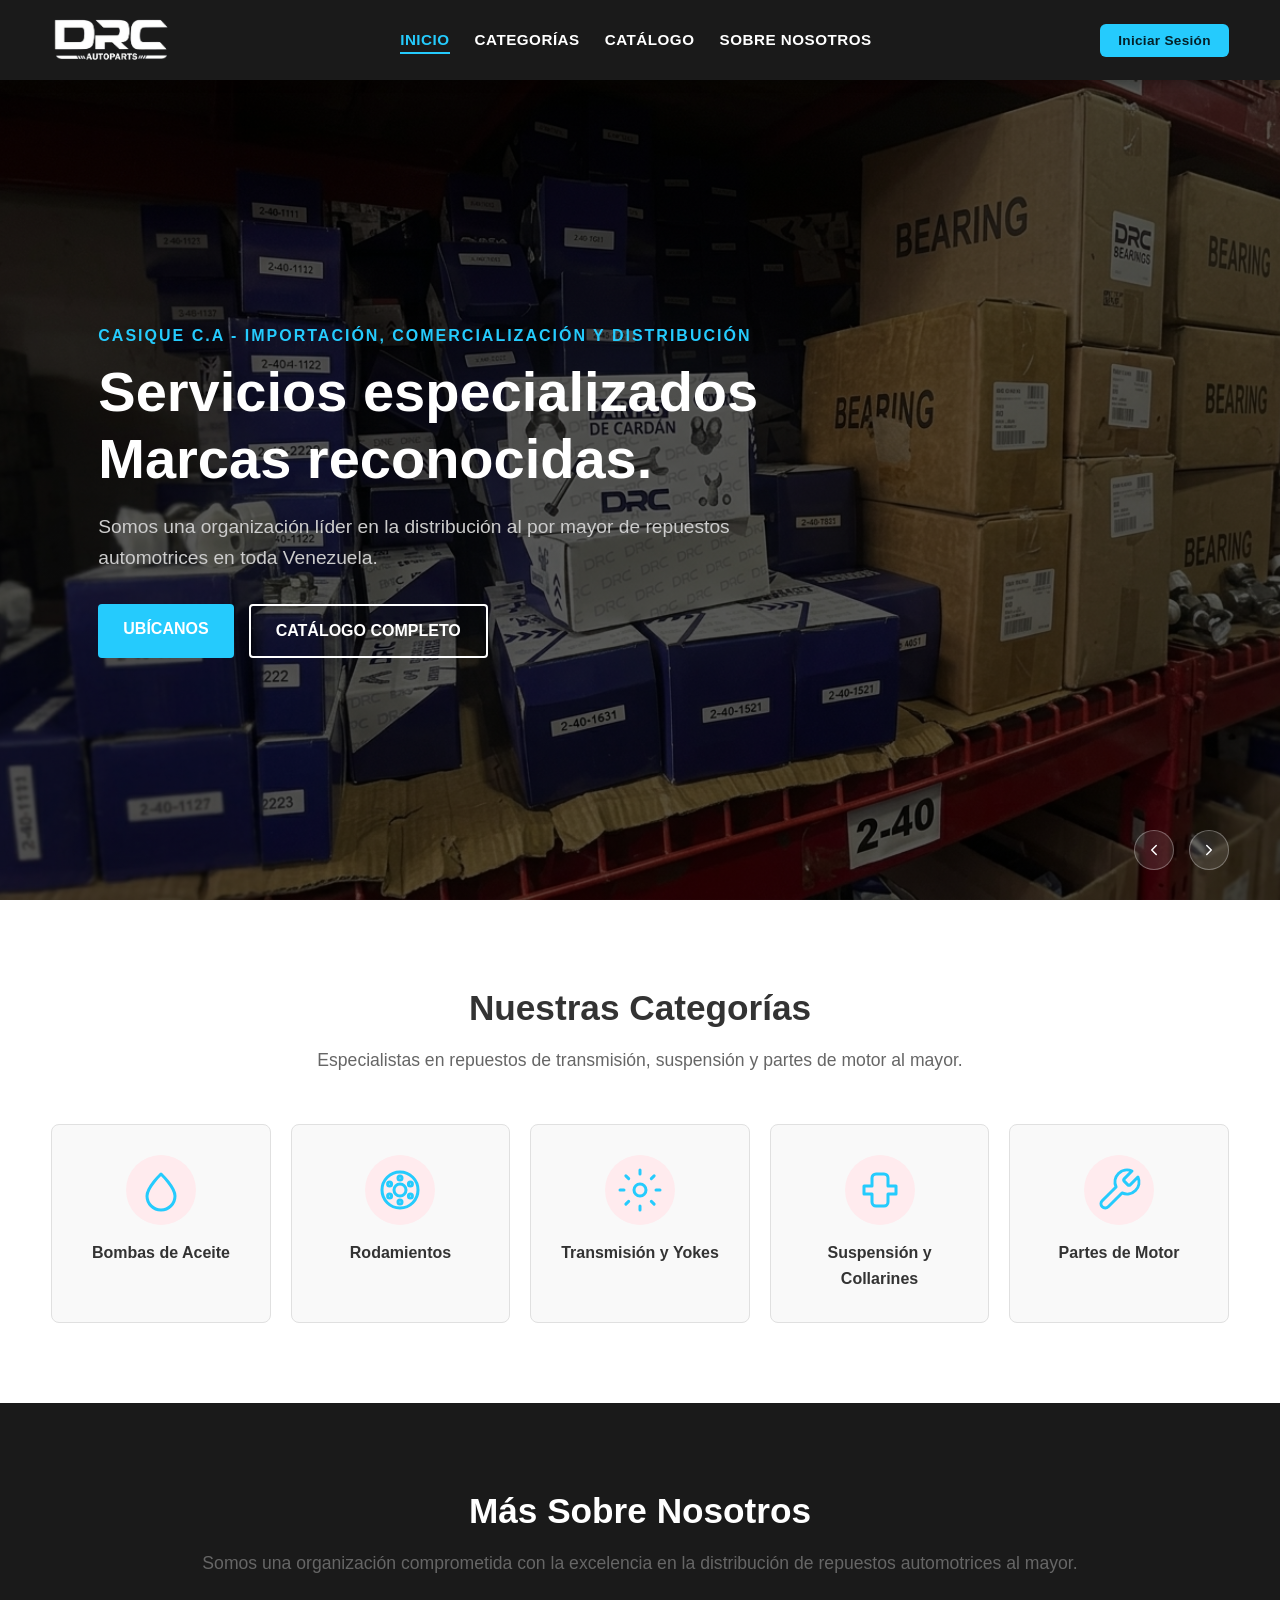
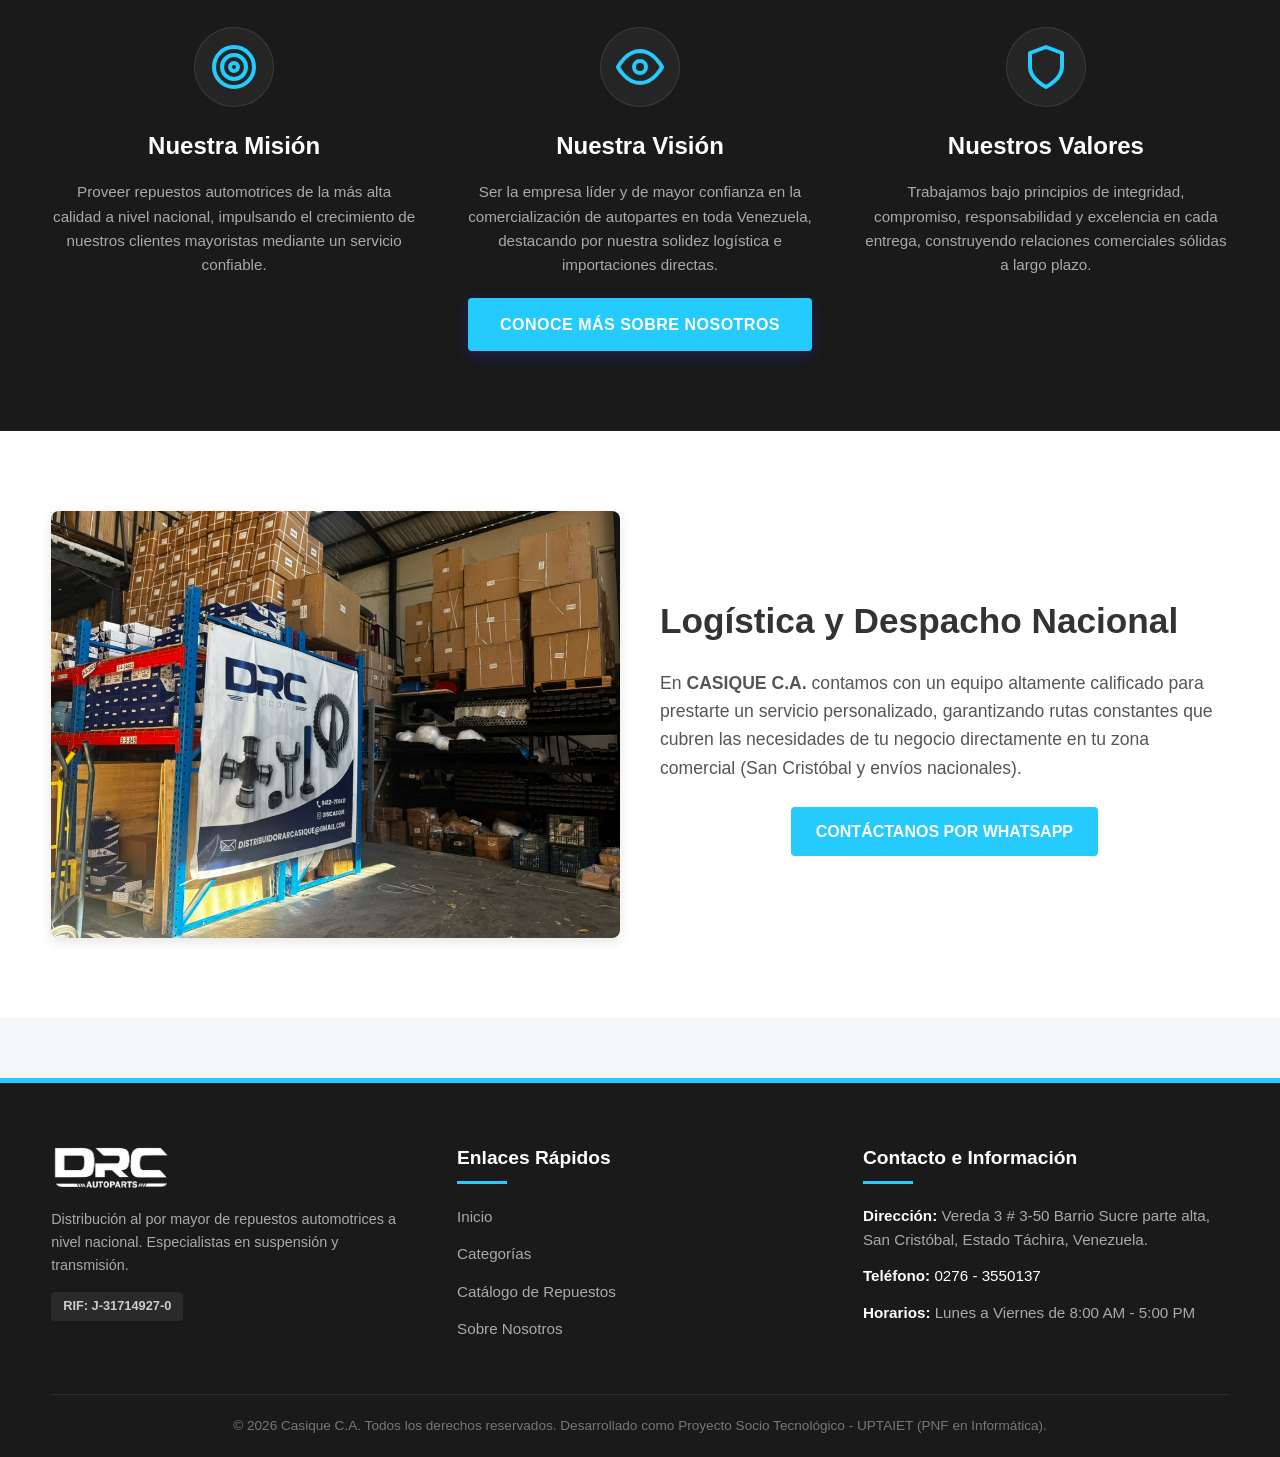
==== commit 09ee1d53: "ajustes finales de presentacion Co-authored-by: Cursor <cursoragent@cursor.com>" ====
--- a/index.html
+++ b/index.html
@@ -22,15 +22,20 @@
 
         <nav id="nav-menu">
             <ul>
+                <li class="nav-sesion" hidden>
+                    <span class="header-saludo">Hola</span>
+                    <button type="button" class="btn-cerrar-sesion-header">Cerrar sesión</button>
+                </li>
                 <li><a href="#inicio">Inicio</a></li>
                 <li><a href="#categorias">Categorías</a></li>
                 <li><a href="catalogo.html">Catálogo</a></li>
                 <li><a href="nosotros.html">Sobre Nosotros</a></li>
-                <li><a href="login.html" class="nav-login-link">Acceso</a></li>
             </ul>
         </nav>
 
         <div class="header-tools">
+            <p class="header-saludo" id="header-saludo" hidden>Hola</p>
+            <button type="button" class="btn-cerrar-sesion-header" id="btn-cerrar-sesion-header" hidden>Cerrar sesión</button>
             <button class="btn-login" id="header-login-btn">Iniciar Sesión</button>
         </div>
 
@@ -62,8 +67,16 @@
             </div>
 
             <div class="slider-controls">
-                <button class="prev" id="slider-prev">&larr;</button>
-                <button class="next" id="slider-next">&rarr;</button>
+                <button class="prev" id="slider-prev" aria-label="Anterior">
+                    <svg width="18" height="18" viewBox="0 0 24 24" fill="none" stroke="currentColor" stroke-width="2" stroke-linecap="round" stroke-linejoin="round" aria-hidden="true">
+                        <polyline points="15 18 9 12 15 6"></polyline>
+                    </svg>
+                </button>
+                <button class="next" id="slider-next" aria-label="Siguiente">
+                    <svg width="18" height="18" viewBox="0 0 24 24" fill="none" stroke="currentColor" stroke-width="2" stroke-linecap="round" stroke-linejoin="round" aria-hidden="true">
+                        <polyline points="9 18 15 12 9 6"></polyline>
+                    </svg>
+                </button>
             </div>
         </section>
 
@@ -114,7 +127,7 @@
                     <div class="categoria-icon">
                         <svg width="48" height="48" viewBox="0 0 24 24" fill="none" stroke="currentColor"
                             stroke-width="1.5" stroke-linecap="round" stroke-linejoin="round">
-                            <path
+                            <path transform="translate(2 0)"
                                 d="M18 10h-4V6a2 2 0 0 0-2-2H8a2 2 0 0 0-2 2v4H2v4h4v4a2 2 0 0 0 2 2h4a2 2 0 0 0 2-2v-4h4v-4z">
                             </path>
                         </svg>
@@ -196,7 +209,7 @@
                 <p>En <strong>CASIQUE C.A.</strong> contamos con un equipo altamente calificado para prestarte un
                     servicio personalizado, garantizando rutas constantes que cubren las necesidades de tu negocio
                     directamente en tu zona comercial (San Cristóbal y envíos nacionales).</p>
-                <a href="https://wa.me/582763550137" target="_blank" class="btn">Contáctanos por WhatsApp</a>
+                <a href="https://wa.me/584126709100" target="_blank" class="btn">Contáctanos por WhatsApp</a>
             </div>
         </section>
 
@@ -218,7 +231,6 @@
                     <li><a href="#categorias">Categorías</a></li>
                     <li><a href="catalogo.html">Catálogo de Repuestos</a></li>
                     <li><a href="#sobre-nosotros">Sobre Nosotros</a></li>
-                    <li><a href="login.html">Acceso de Usuario</a></li>
                 </ul>
             </div>
 
@@ -241,9 +253,8 @@
     <div id="login-modal" class="modal">
         <div class="modal-content modal-login-content">
             <button class="close-modal" id="close-login-modal-btn" aria-label="Cerrar modal">&times;</button>
-            <h3 class="login-titulo">Validador de Usuario</h3>
-            <p class="login-subtitulo">Ingrese credenciales de acceso</p>
-
+            <h3 class="login-titulo">Iniciar sesión</h3>
+            <p class="login-subtitulo">Ingresa tu usuario y contraseña</p>
             <form id="login-form-modal">
                 <div class="login-form-group">
                     <label for="modal-usuario">Usuario o correo</label>
@@ -253,10 +264,10 @@
                     <label for="modal-contrasena">Contraseña</label>
                     <input type="password" id="modal-contrasena" placeholder="Ej: 12345678" required autocomplete="current-password">
                 </div>
-                <button type="submit" class="login-btn-submit">Validar</button>
+                <button type="submit" class="login-btn-submit">Iniciar sesión</button>
             </form>
 
-            <button type="button" class="login-register-toggle" id="mostrar-registro-modal">Crear cuenta nueva</button>
+            <button type="button" class="login-register-toggle" id="mostrar-registro-modal">Crear cuenta</button>
             <form id="registro-form-modal" class="hidden">
                 <div class="login-form-group">
                     <label for="registro-nombre">Nombre</label>
--- a/css/layout.css
+++ b/css/layout.css
@@ -46,8 +46,7 @@
     gap: 20px;
 }
 
-.header-tools .buscar,
-.btn-login {
+.header-tools .buscar {
     background: #333;
     padding: 8px 15px;
     border-radius: 4px;
@@ -56,10 +55,27 @@
     transition: var(--transition);
 }
 
-.header-tools .buscar:hover,
-.btn-login:hover {
+.btn-login {
+    background: var(--primary);
+    color: #042028;
+    padding: 9px 18px;
+    border: none;
+    border-radius: 6px;
+    cursor: pointer;
+    font-size: 0.85rem;
+    font-weight: 700;
+    letter-spacing: 0.3px;
+    transition: var(--transition);
+}
+
+.header-tools .buscar:hover {
     background-color: var(--primary);
     border-color: var(--primary);
+    color: #042028;
+}
+
+.btn-login:hover {
+    background-color: var(--primary-hover);
 }
 
 .header-tools .buscar {
@@ -69,6 +85,33 @@
 .header-tools a {
     font-size: 0.9rem;
     font-weight: 500;
+}
+
+.header-saludo {
+    margin: 0;
+    color: #fff;
+    font-size: 0.95rem;
+    font-weight: 600;
+}
+
+.btn-cerrar-sesion-header {
+    background: transparent;
+    color: #fff;
+    border: 1px solid #666;
+    padding: 8px 14px;
+    border-radius: 4px;
+    cursor: pointer;
+    font-size: 0.85rem;
+    font-weight: 600;
+}
+
+.btn-cerrar-sesion-header:hover {
+    background-color: #dc2626;
+    border-color: #dc2626;
+}
+
+.nav-sesion {
+    display: none;
 }
 
 /* Hamburguesa por defecto oculta en escritorio */
--- a/css/paginas/inicio.css
+++ b/css/paginas/inicio.css
@@ -100,14 +100,19 @@
 }
 
 .slider-controls button {
+    display: flex;
+    align-items: center;
+    justify-content: center;
     background: rgba(255,255,255,0.1);
     border: 1px solid rgba(255,255,255,0.3);
     color: #fff;
     width: 40px;
     height: 40px;
+    padding: 0;
     border-radius: 50%;
     cursor: pointer;
     font-size: 1.2rem;
+    line-height: 1;
     transition: background 0.3s;
 }
 
--- a/css/modal.css
+++ b/css/modal.css
@@ -284,3 +284,33 @@
     color: #166534;
     border: 1px solid #86efac;
 }
+
+.logout-acciones {
+    display: flex;
+    gap: 10px;
+}
+
+.logout-acciones button {
+    flex: 1;
+    padding: 10px;
+    font-size: 0.95rem;
+    font-weight: 600;
+    border-radius: 4px;
+    cursor: pointer;
+}
+
+.btn-logout-cancelar {
+    background: #f1f5f9;
+    color: #374151;
+    border: 1px solid #cbd5e1;
+}
+
+.btn-logout-confirmar {
+    background: #dc2626;
+    color: #fff;
+    border: 1px solid #dc2626;
+}
+
+.btn-logout-confirmar:hover {
+    background: #b91c1c;
+}
--- a/css/responsive.css
+++ b/css/responsive.css
@@ -5,6 +5,7 @@
 /* --- TABLET Y MÓVIL (≤992px) --- */
 @media (max-width: 992px) {
     header {
+        justify-content: flex-start;
         padding: 0 6%;
     }
 
@@ -40,7 +41,32 @@
     }
 
     .header-tools {
-        display: none; /* Se oculta o integra */
+        display: flex;
+        margin-left: auto;
+        margin-right: 14px;
+        gap: 0;
+    }
+
+    .header-tools .header-saludo,
+    .header-tools .btn-cerrar-sesion-header {
+        display: none;
+    }
+
+    .header-tools .btn-login {
+        padding: 8px 12px;
+        font-size: 0.75rem;
+        white-space: nowrap;
+    }
+
+    .nav-sesion:not([hidden]) {
+        display: flex;
+        flex-direction: column;
+        align-items: flex-start;
+        gap: 12px;
+    }
+
+    .nav-sesion .btn-cerrar-sesion-header {
+        width: 100%;
     }
 
     .hamburger {
